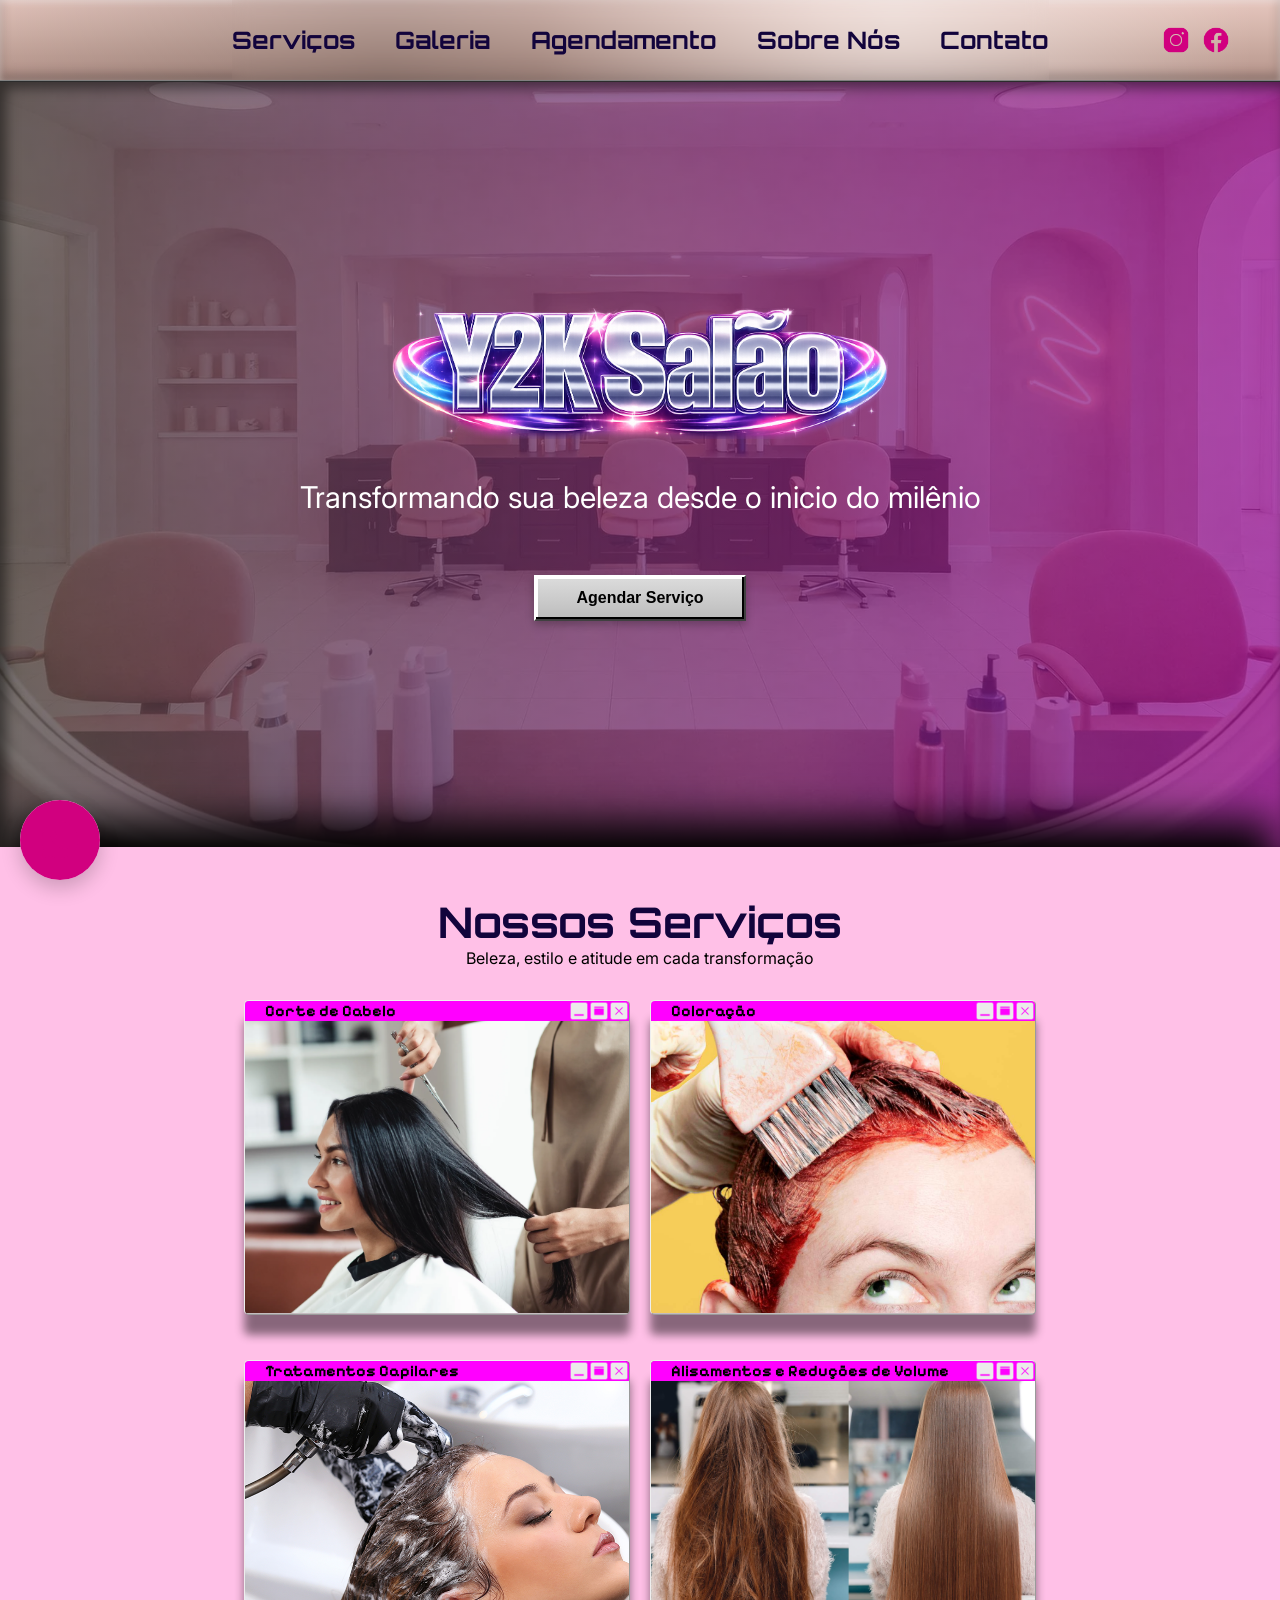
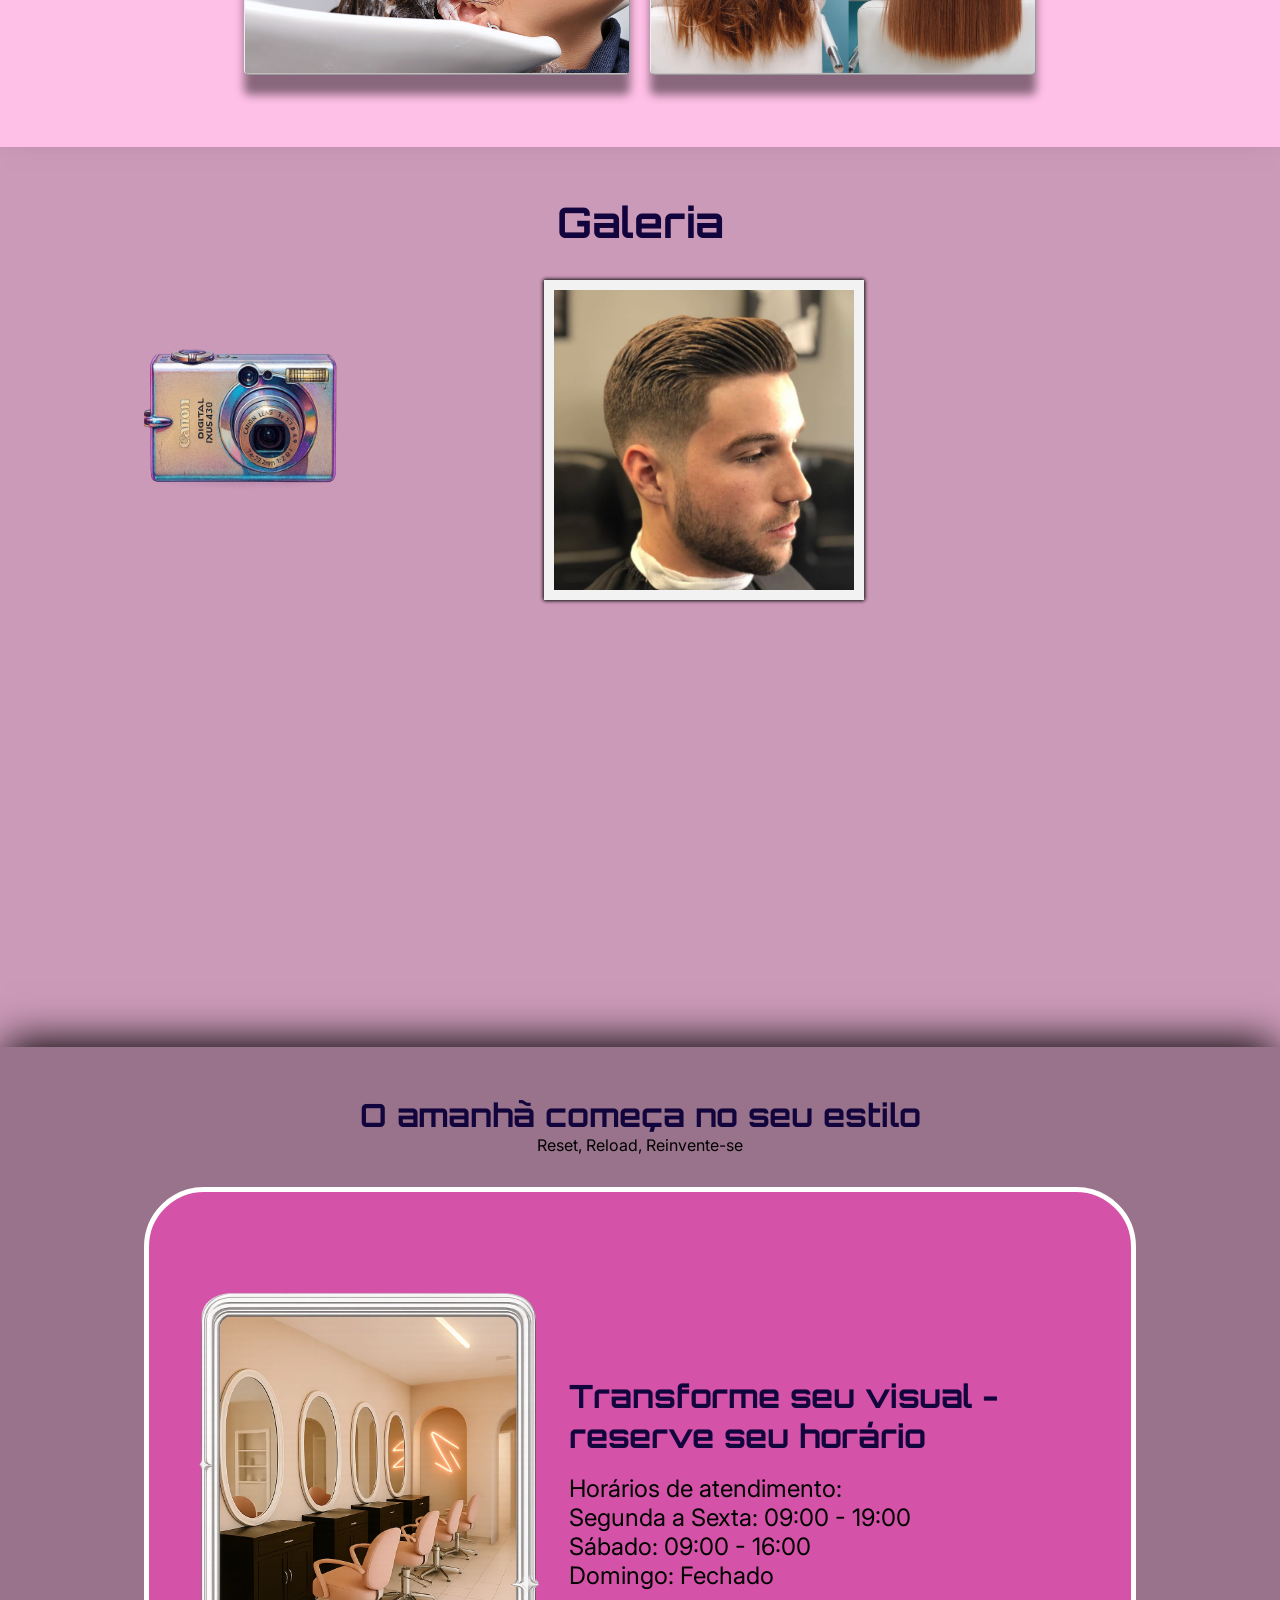
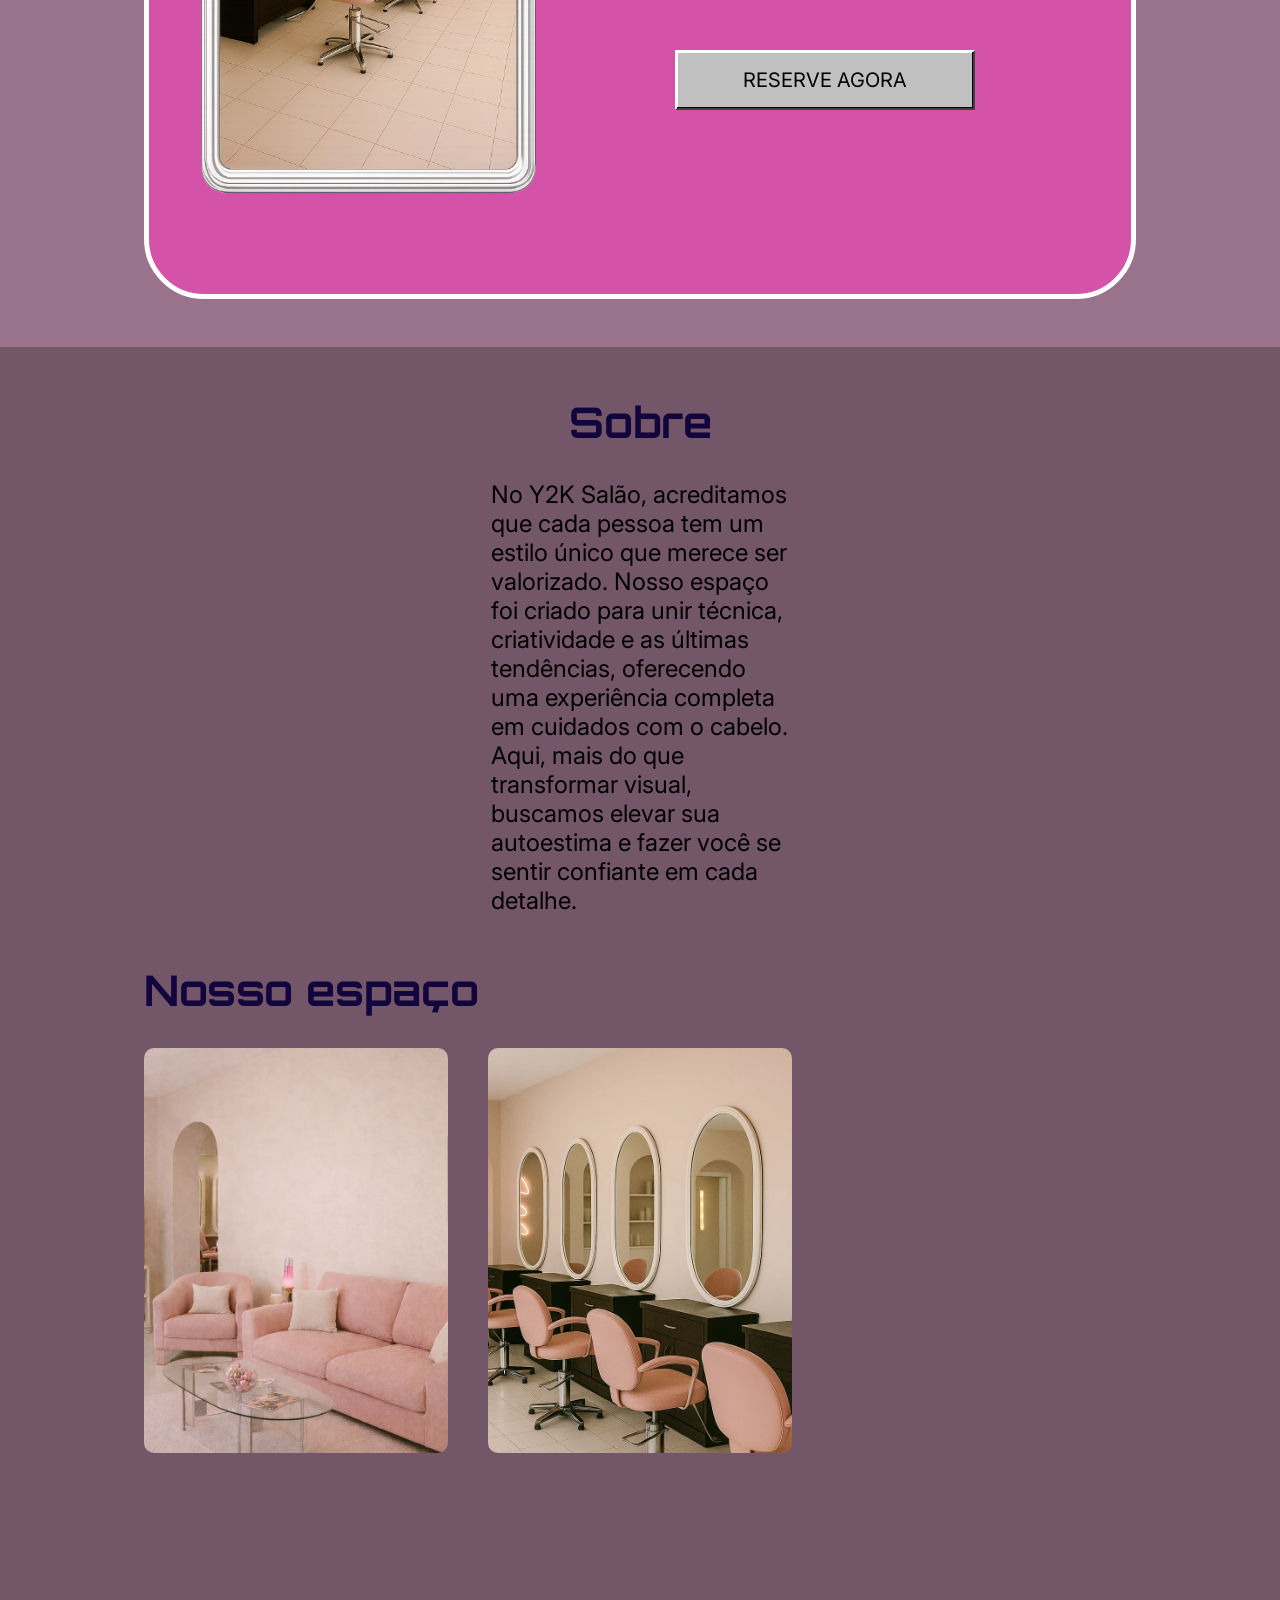
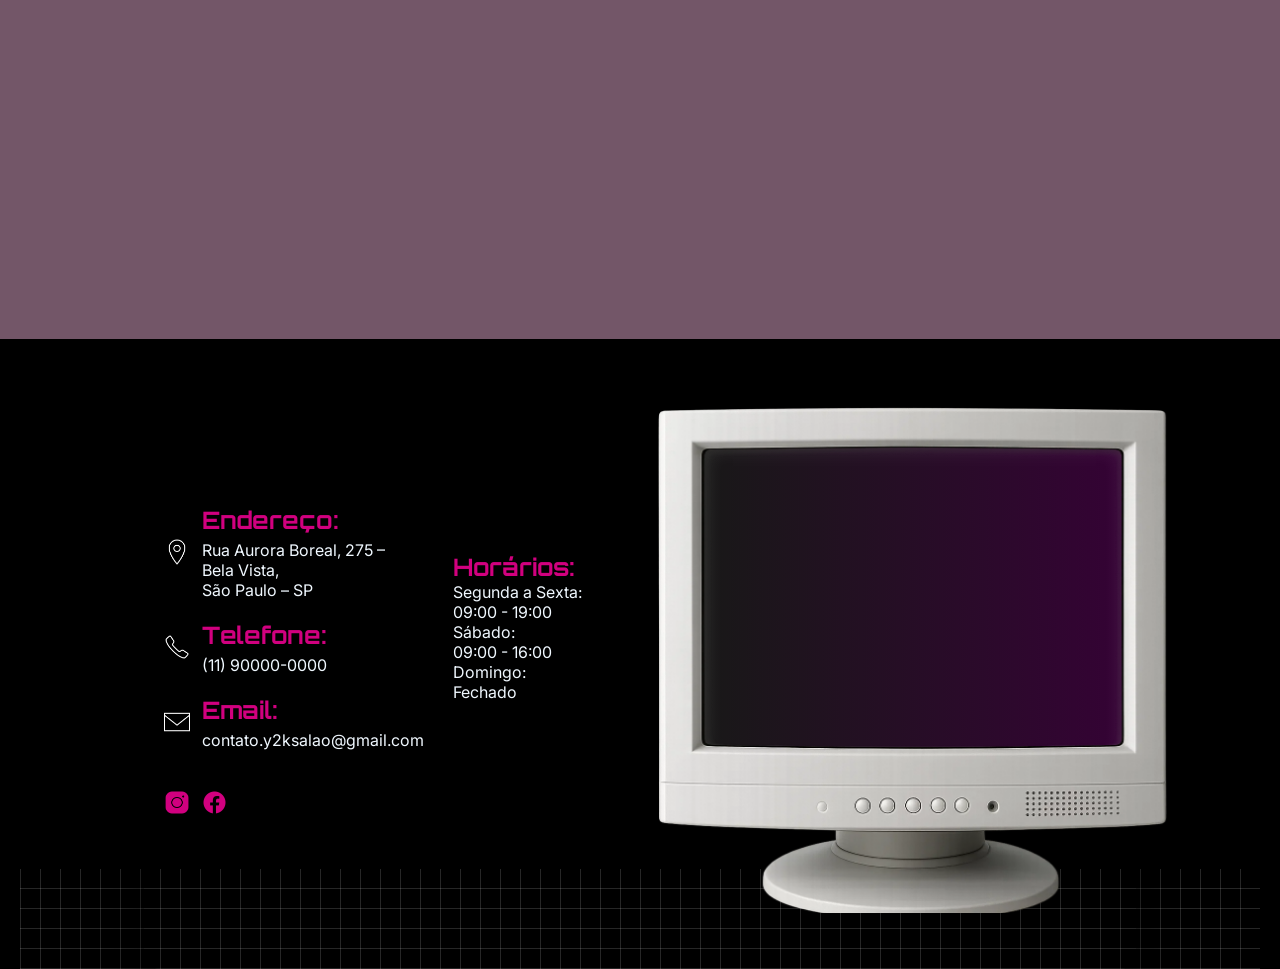
==== index.html @ 946b86b1 "Y2k Salão - Nova versão" ====
<!doctype html>
<html lang="pt-BR">
  <head>
    <meta charset="UTF-8" />
    <meta name="viewport" content="width=device-width, initial-scale=1.0" />
    <title>Y2K Salão</title>
    <link rel="stylesheet" href="estilo.css" />
    <link rel="stylesheet" href="estilo-mobile.css" />
    <link rel="stylesheet" href="estilo-tablet.css" />
    <script src="menu-hamburguer.js" defer></script>
    <!--- FONTES -->

    <!-- ORBITRON -->
    <link rel="preconnect" href="https://fonts.googleapis.com" />
    <link rel="preconnect" href="https://fonts.gstatic.com" crossorigin />
    <link
      href="https://fonts.googleapis.com/css2?family=Orbitron:wght@400..900&display=swap"
      rel="stylesheet"
    />

    <!-- INTER -->

    <link rel="preconnect" href="https://fonts.googleapis.com" />
    <link rel="preconnect" href="https://fonts.gstatic.com" crossorigin />
    <link
      href="https://fonts.googleapis.com/css2?family=Inter:ital,opsz,wght@0,14..32,100..900;1,14..32,100..900&display=swap"
      rel="stylesheet"
    />

    <link rel="preconnect" href="https://fonts.googleapis.com" />
    <link rel="preconnect" href="https://fonts.gstatic.com" crossorigin />
    <link
      href="https://fonts.googleapis.com/css2?family=Bebas+Neue&display=swap"
      rel="stylesheet"
    />
    <link rel="preconnect" href="https://fonts.googleapis.com" />
    <link rel="preconnect" href="https://fonts.gstatic.com" crossorigin />
    <link
      href="https://fonts.googleapis.com/css2?family=Pixelify+Sans:wght@400..700&display=swap"
      rel="stylesheet"
    />
    <script src="script.js" defer></script>
  </head>

  <body>
    <!-- BOTÃO WHATSAPP -->
    <a href="https://wa.me/5511999999999" class="whatsapp-btn">
      <img src="/imgs/home/icons8-whatsapp.svg" alt="WhatsApp" />
    </a>

    <!-- BOTÃO VOLTAR AO TOPO -->

    <a href="#" id="btn-topo">
      <span class="seta"></span>
    </a>

    <!-- SEÇÃO 1 (TELA INTEIRA) -->
    <header class="header">
      <nav class="menu-y2k">
        <div id="img-menu-container">
          <img
            src="icons/icons8-menu-50.png"
            alt=""
            id="menu-hamburguer"
            onclick="abrirMenu()"
          />
        </div>
        <ul id="lista-menu-desktop">
          <li><a href="#servicos">Serviços</a></li>
          <li><a href="#galeria">Galeria</a></li>
          <li><a href="#agendamento">Agendamento</a></li>
          <li><a href="#sobre">Sobre Nós</a></li>
          <li><a href="#contato">Contato</a></li>
        </ul>
      </nav>
      <div id="redes-sociais-header">
        <a href=""
          ><img src="/imgs/icones-redes-sociais/instagram.png" alt=""
        /></a>
        <a href=""
          ><img src="/imgs/icones-redes-sociais/facebook.png" alt=""
        /></a>
      </div>
    </header>

    <!-- CONTEÚDO PRINCIPAL -->
    <main>
      <!-- SECTION HOME -->
      <section class="section" id="home">
        <ul id="lista-menu-hamburguer">
          <li><a href="#servicos">Serviços</a></li>
          <li><a href="#galeria">Galeria</a></li>
          <li><a href="#agendamento">Agendamento</a></li>
          <li><a href="#sobre">Sobre Nós</a></li>
          <li><a href="#contato">Contato</a></li>
        </ul>

        <div id="apresentacao">
          <img id="titulo-home" src="./imgs/y2k-salao-logo.png" alt="" />
          <p id="subtitulo-home">
            Transformando sua beleza desde o inicio do milênio
          </p>
          <a href="#agendamento" class="btn-win95"> Agendar Serviço </a>
        </div>
      </section>

      <!-- SECTION SERVIÇOS -->
      <section class="section" id="servicos">
        <div class="container" id="servicos-container">
          <div>
            <h1>Nossos Serviços</h1>
            <p>Beleza, estilo e atitude em cada transformação</p>
          </div>

          <div class="conteudo" id="servicos-container-conteudo">
            <ul id="janelas-serviços">
              <li class="janela-servico" data-id="corte-cabelo">
                <div class="title-bar">
                  <p>Corte de Cabelo</p>
                  <img src="./imgs/minimize-window.png" alt="" />
                  <img src="./imgs/maximize-window.png" alt="" />
                  <img src="./imgs/close-window.png" alt="" />
                </div>
                <img src="./imgs/corte-de-cabelo.webp" alt="" />
              </li>
              <li class="janela-servico" data-id="coloracao">
                <div class="title-bar">
                  <p>Coloração</p>
                  <img src="./imgs/minimize-window.png" alt="" />
                  <img src="./imgs/maximize-window.png" alt="" />
                  <img src="./imgs/close-window.png" alt="" />
                </div>
                <img src="./imgs/coloracao.jpg" alt="" />
              </li>
              <li class="janela-servico" data-id="tratamentos-capilares">
                <div class="title-bar">
                  <p>Tratamentos Capilares</p>
                  <img src="./imgs/minimize-window.png" alt="" />
                  <img src="./imgs/maximize-window.png" alt="" />
                  <img src="./imgs/close-window.png" alt="" />
                </div>
                <img src="./imgs/tratamentos-capilares.png" alt="" />
              </li>
              <li class="janela-servico" data-id="alisamentos">
                <div class="title-bar">
                  <p>Alisamentos e Reduções de Volume</p>
                  <img src="./imgs/minimize-window.png" alt="" />
                  <img src="./imgs/maximize-window.png" alt="" />
                  <img src="./imgs/close-window.png" alt="" />
                </div>
                <img src="./imgs/Alisamentos.jpeg" alt="" />
              </li>
            </ul>
          </div>
        </div>
      </section>

      <!-- JANELA MODAL -->
      <div id="overlay"></div>
      <div class="modal" id="janela-modal">
        <div class="title-bar-modal">
          <span>Detalhes do serviço</span>

          <div class="buttons">
            <img src="./imgs/close-window.png" class="fechar" />
          </div>
        </div>

        <div class="conteudo" id="conteudo-modal">
          <div class="imagens-modal">
            <!-- imagem dinâmica -->
            <div id="img-01-modal-container"><img id="img01" src="" /></div>

            <div id="img-02-modal-container">
              <!-- celular -->
              <img
                id="img02"
                src="./imgs/flipper-phone-layer - Copia.png"
                draggable="false"
              />
            </div>
          </div>

          <!-- tela celular com serviços -->
          <div id="phone-screen">
            <div class="barra-titulo"></div>

            <div class="servicos-container"></div>

            <div class="phone-buttons">
              <div id="cortesFemininos" class="button" onclick="mostrarFeminino()">Feminino</div>
              <span class="button">&#9776;</span>
              <div   id="cortesMasculinos" class="button" onclick="mostrarMasculino()">Masculino</div>
            </div>
          </div>

          <!-- layer -->
          <img
            src="imgs/pixelated-layer.jpg"
            id="pixelated-layer"
            draggable="false"
          />
        </div>
      </div>

      <!-- SECTION GALERIA-->
      <section class="section" id="galeria">
        <div class="container">
          <h1>Galeria</h1>
          <div class="conteudo">
            <img
              src="imgs/layers/camera.webp"
              id="camera-layer"
              alt=""
              draggable="false"
            />
            <div class="galeria-fotos">
              <img src="imgs/fotos-galeria/foto01.jpg" alt="" />
              <img src="imgs/fotos-galeria/foto02.jpg" alt="" />
              <img src="imgs/fotos-galeria/foto03.jpg" alt="" />
              <img src="imgs/fotos-galeria/foto04.jpg" alt="" />
            </div>
          </div>
        </div>
      </section>

      <!--SECTION AGENDAMENTO -->
      <section class="section" id="agendamento">
        <div class="container" id="agendamento-container">
          <div>
            <h1 id="texto-agendamento">O amanhã começa no seu estilo</h1>
            <p>Reset, Reload, Reinvente-se</p>
          </div>

          <div id="agendamento-conteudo">
            <!-- MOLDURA CONTAINER -->
            <div id="moldura">
              <img
                src="/imgs/agendamento/img-agendamento01.webp"
                alt=""
                class="ativo"
              />
            </div>

            <!-- CTA AGENDA -->
            <div id="agenda">
              <div id="agenda-txt-container">
                <h2>Transforme seu visual - reserve seu horário</h2>
                <br />
                <p>
                  Horários de atendimento: <br />
                  Segunda a Sexta: 09:00 - 19:00 <br />
                  Sábado: 09:00 - 16:00 <br />
                  Domingo: Fechado
                </p>
              </div>
              <div id="agenda-botao-container">
                <a
                  href="#"
                  role="button"
                  tabindex="0"
                  onclick="event.preventDefault()"
                  class="botao-agendamento"
                >
                  <p>Reserve agora</p>
                </a>
              </div>
            </div>
          </div>
        </div>
      </section>

      <!---SECTION SOBRE -->
      <section class="section" id="sobre">
        <div class="container" id="sobre-container">
          <h1>Sobre</h1>
          <div id="sobre-conteudo-container">
            <div id="sobre-img-01">
              <img src="/imgs/sobre/img-sobre-01.png" alt="" />
            </div>
            <div id="sobre-txt">
              <p>
                No Y2K Salão, acreditamos que cada pessoa tem um estilo único
                que merece ser valorizado. Nosso espaço foi criado para unir
                técnica, criatividade e as últimas tendências, oferecendo uma
                experiência completa em cuidados com o cabelo. Aqui, mais do que
                transformar visual, buscamos elevar sua autoestima e fazer você
                se sentir confiante em cada detalhe.
              </p>
            </div>
            <div id="sobre-img-02">
              <img src="/imgs/sobre/img-sobre-02.webp" alt="" />
            </div>
          </div>
          <div id="y2k-espaço-container">
            <h1>Nosso espaço</h1>
            <div id="y2k-espaço-galeria">
              <div>
                <img src="/imgs/Sobre/espaço/img01.png" alt="" />
              </div>
              <div>
                <img src="/imgs/Sobre/espaço/img02.webp" alt="" />
              </div>
              <div>
                <img src="/imgs/sobre/espaço/img03.webp" alt="" />
              </div>
              <div>
                <img src="/imgs/sobre/espaço/img04.webp" alt="" />
              </div>
              <div>
                <img src="/imgs/sobre/espaço/img05.webp" alt="" />
              </div>
              <div>
                <img src="/imgs/sobre/espaço/img06.webp" alt="" />
              </div>
            </div>
          </div>
        </div>
      </section>

      <!-- SECTION CONTATO -->
      <section class="section" id="contato">
        <div class="container" id="contato-container">
          <div id="contato-conteudo-container">
            <div id="informacoes-container">
              <div id="informacoes-txt-container">
                <div id="texto-informacoes-container">
                  <div>
                    <div class="contato-item">
                      <img
                        class="contato-icon"
                        src="/imgs/Contato/icons/icons8-location-50.png"
                        alt="Ícone de endereço"
                      />
                      <div>
                        <h1>Endereço:</h1>
                        <p>
                          Rua Aurora Boreal, 275 – Bela Vista,<br />
                          São Paulo – SP
                        </p>
                      </div>
                    </div>
                    <div class="contato-item">
                      <img
                        class="contato-icon"
                        src="/imgs/Contato/icons/icons8-telefone-50.png"
                        alt="Ícone de telefone"
                      />
                      <div>
                        <h1>Telefone:</h1>
                        <p>(11) 90000-0000</p>
                      </div>
                    </div>
                    <div class="contato-item">
                      <img
                        class="contato-icon"
                        src="/imgs/Contato/icons/icons8-nova-mensagem-50.png"
                        alt="Ícone de e-mail"
                      />
                      <div>
                        <h1>Email:</h1>
                        <p>contato.y2ksalao@gmail.com</p>
                      </div>
                    </div>
                  </div>
                </div>
                <div id="texto-horarios-container">
                  <div>
                    <h1>Horários:</h1>
                    <p>
                      Segunda a Sexta: <br />09:00 - 19:00<br />
                      Sábado: <br />
                      09:00 - 16:00<br />
                      Domingo:<br />
                      Fechado
                    </p>
                  </div>
                </div>
              </div>
              <div id="redes-sociais-container">
                <a href=""
                  ><img src="/imgs/icones-redes-sociais/instagram.png" alt=""
                /></a>
                <a href=""
                  ><img src="/imgs/icones-redes-sociais/facebook.png" alt=""
                /></a>
              </div>
            </div>
            <div id="mapa-container">
              <img src="/imgs/Contato/img01.png" alt="" />

              <div id="mapa-tela">
                <iframe
                  src="https://www.google.com/maps/embed?pb=!1m18!1m12!1m3!1d3299.32186343717!2d-46.67961155411308!3d-23.738055020142813!2m3!1f0!2f0!3f0!3m2!1i1024!2i768!4f13.1!3m3!1m2!1s0x94ce4f007aca56ef%3A0xd2d48a13135f5f95!2sRua%20Aurora%20Boreal!5e0!3m2!1spt-BR!2sbr!4v1774730728924!5m2!1spt-BR!2sbr"
                  allowfullscreen=""
                  loading="lazy"
                  referrerpolicy="no-referrer-when-downgrade"
                ></iframe>
              </div>
            </div>
          </div>
        </div>
      </section>
    </main>
  </body>

  <!--FOOTER-->
  <footer></footer>
</html>
---- estilo.css ----
@font-face {
  font-family: "motorola";
  src: url("fonts/MotorolaScreentype.ttf") format("truetype");
  font-weight: normal;
  font-style: normal;
}

@font-face {
  font-family: "minecraft";
  src: url("fonts/Minecraftia-Regular.ttf") format("truetype");
  font-weight: normal;
  font-style: normal;
}

@font-face {
  font-family: "pixelada";
  src: url("fonts/VCR_OSD_MONO_1.001.ttf") format("truetype");
  font-weight: normal;
  font-style: normal;
}

* {
  margin: 0;
  padding: 0;
  box-sizing: border-box;
  scroll-behavior: smooth;
}

/* TÍTULOS */
h1 {
  color: #12043c;
  font-size: clamp(28px, 3.3vw, 64px);
  font-family: orbitron, sans-serif;
}

h2 {
  color: #12043c;
  font-size: clamp(24px, 2.8vw, 48px);
  font-family: orbitron, sans-serif;
}

p {
  font-family: inter, sans-serif;
}

/* ----------------------- BOTÃO WHATSAPP FIXO ------------------------- */
.whatsapp-btn {
  position: fixed;

  bottom: 20px; /* distância do fundo */
  left: 20px; /* distância da esquerda */

  width: 80px;
  height: 80px;

  background-color: #fff;
  border-radius: 50%;

  display: flex;
  justify-content: center;
  align-items: center;

  box-shadow: 0 8px 20px rgba(0, 0, 0, 0.2);

  z-index: 999; /* fica acima de tudo */
}

.whatsapp-btn img {
  width: 40px;
  height: 40px;
}

/* 🔥 EFEITO PULSANTE */
.whatsapp-btn::after {
  content: "";
  position: absolute;

  width: 100%;
  height: 100%;

  border-radius: 50%;
  background: #d1007f;

  z-index: -1;

  animation: pulse 1.8s infinite;
}

/* 🎬 Animação */
@keyframes pulse {
  0% {
    transform: scale(1);
    opacity: 0.7;
  }

  70% {
    transform: scale(1.6);
    opacity: 0;
  }

  100% {
    transform: scale(1.6);
    opacity: 0;
  }
}

/* ----------------------- BOTÃO VOLTAR AO TOPO ------------------------- */

#btn-topo {
  position: fixed;
  bottom: 20px;
  right: 20px;

  width: 50px;
  height: 50px;

  display: flex;
  justify-content: center;
  align-items: center;

  font-size: 20px;
  font-weight: bold;
  color: black;
  text-decoration: none;

  background: linear-gradient(to bottom, #dcdcdc, #bcbcbc);

  border: 2px solid;
  border-color: #fff #404040 #404040 #fff;

  box-shadow:
    inset -2px -2px 0 #000,
    inset 2px 2px 0 #fff,
    0 4px 8px rgba(0, 0, 0, 0.3);

  cursor: pointer;

  opacity: 0;
  pointer-events: none;

  transition: all 0.3s ease;
  z-index: 999999999999;
}

.seta {
  width: 16px;
  height: 16px;
  position: relative;
}

/* cria os pixels */
.seta::before {
  content: "";
  position: absolute;
  inset: 0;

  background:
    linear-gradient(black, black) 6px 2px / 4px 4px no-repeat,
    linear-gradient(black, black) 4px 6px / 8px 4px no-repeat,
    linear-gradient(black, black) 2px 10px / 12px 4px no-repeat;
}
/* botão aparece */
#btn-topo.show {
  opacity: 1;
  pointer-events: auto;
}

/* hover */
#btn-topo:hover {
  transform: translateY(-2px);
}

/* clique */
#btn-topo:active {
  border-color: #404040 #fff #fff #404040;

  box-shadow:
    inset 2px 2px 0 #000,
    inset -2px -2px 0 #fff;

  transform: translateY(2px);
}

header {
  z-index: 999;
  width: 100%;
  /* background-color: #D3B4AA; */

  background:
    radial-gradient(
      circle at 70% 20%,
      rgba(255, 255, 255, 0.5),
      transparent 40%
    ),
    radial-gradient(circle at 30% 80%, rgba(0, 0, 0, 0.2), transparent 50%),
    linear-gradient(180deg, #e6c6be, #d3b4aa 40%, #c4a49a 70%, #b8958c);

  box-shadow:
    inset 0 2px 6px rgba(255, 255, 255, 0.4),
    inset 0 -6px 12px rgba(0, 0, 0, 0.25);

  border-bottom: ridge 2px grey;
  display: flex;
  justify-content: center; /* mantém o nav central */
  align-items: center;
  position: relative;
  padding: 0 20px; /* espaço nas laterais */
  box-sizing: border-box;
  font-family: orbitron, sans-serif;
}

/* 🔥 REDES SOCIAIS (direita) */
#redes-sociais-header {
  position: absolute;
  right: 50px; /* pequeno espaço da borda */
  display: flex;
  gap: 12px;
}

/* mostra os links */
#redes-sociais-header a {
  display: flex;
}

/* controla tamanho das imagens */
#redes-sociais-header a img {
  display: block;
  width: 28px;
  height: 28px;
  object-fit: contain;
}

/* 🔥 MENU */
nav {
  color: white;

  display: flex;
  justify-content: center;
  align-items: center;
  background-color: transparent;

  backdrop-filter: blur(10px);

  height: 80px; /* controla altura melhor que vh */
}

/* menu hamburguer (mantido oculto) */
#menu-hamburguer {
  display: none;
}

#lista-menu-hamburguer {
  display: none;
}

/* lista */
nav ul {
  list-style: none;
  display: flex;
  gap: 40px;
  margin: 0;
  padding: 0;
}

nav li {
  margin: 0;
}

nav a {
  font-weight: bold;
  color: #12043c;
  text-decoration: none;

  font-size: clamp(24px, calc(1.44vw + 4.3px), 32px);

  transition: 0.3s;
}

nav a:hover {
  color: #d1007f;
}

/* SEÇÕES */
main {
}

section {
  min-height: 100dvh;
  box-sizing: border-box !important;
  display: flex;
  flex-direction: column;
  padding: 48px 144px;
  background-color: #ffc0e7;
  align-items: center;
}

.container {
  display: flex;
  flex-direction: column;
  text-align: center;
  gap: 32px;
  flex: 1;
  width: 100%;
  max-width: 1400px;
}

.conteudo {
}

/* PRIMEIRA SEÇÃO (efeito parallax) */
#home {
  background:
    linear-gradient(90deg, rgba(70, 69, 68, 0.7), rgba(150, 7, 150, 0.7)),
    url("./imgs/home/home-img01.webp") no-repeat center;
  background-attachment: fixed;
  box-shadow: inset 6px 6px 13px 0px rgba(0, 0, 0, 0.5);
  background-size: cover;
  color: white;
  display: flex;
  flex-direction: row;
  align-items: center;
  justify-content: center;
  top: 0;
  z-index: -2;
  min-height: calc(100dvh - 15dvh) !important;
}

#apresentacao {
  display: flex;
  flex-direction: column;
  align-self: center;
  align-items: center;
  justify-content: center;
  gap: 40px;
}

/* Animação texto do titulo do salão*/
#titulo-home {
  opacity: 0;
  animation: fadein-titulo 2s ease-in forwards;
  pointer-events: none;
  user-select: none;
  -webkit-user-drag: none;
  width: 50%;
}

@keyframes fadein-titulo {
  to {
    opacity: 1;
  }
}

#subtitulo-home {
  opacity: 0;
  font-size: 30px;
}

/* BOTÃO ESTILO WINDOWS95 */

.btn-win95 {
  display: inline-block;
  margin-top: 20px;
  padding: 12px 40px;

  font-family: Arial, sans-serif;
  font-size: 16px;
  font-weight: bold;
  color: #000;
  text-decoration: none;

  background: linear-gradient(to bottom, #dcdcdc, #bcbcbc);

  border: 2px solid;
  border-color: #fff #404040 #404040 #fff;

  box-shadow:
    inset -2px -2px 0 #000,
    inset 2px 2px 0 #fff,
    0 4px 8px rgba(0, 0, 0, 0.25);

  cursor: pointer;
  transition: all 0.1s ease;
}

/* 🔥 HOVER */
.btn-win95:hover {
  background: linear-gradient(to bottom, #e8e8e8, #cfcfcf);
  transform: translateY(-1px);
}

/* 🔥 CLICK (PRESSIONADO REAL) */
.btn-win95:active {
  border-color: #404040 #fff #fff #404040;

  box-shadow:
    inset 2px 2px 0 #000,
    inset -2px -2px 0 #fff;

  transform: translateY(2px);
}

/* 🔥 FOCO (acessibilidade) */
.btn-win95:focus {
  outline: 2px dotted #000;
  outline-offset: 3px;
}

/* --------------------------------- SECTION SERVIÇOS ----------------------------------- */
#servicos {
  box-shadow: 0 -30px 40px -5px rgba(0, 0, 0, 1);
  display: flex;
  flex-direction: column;
  justify-content: center;
  text-align: center;
  position: relative;
}

#servicos h1 {
}

#servicos-container {
  flex: 1;
  display: flex;
}

#servicos-container-conteudo {
  flex: 1;

  display: flex;
  padding: 0;
}

/*janelas dos serviços*/

#janelas-serviços {
  flex: 1;
  display: grid;
  grid-template-columns: repeat(2, 1fr);

  list-style: none;

  box-sizing: border-box;
  gap: 20px;
  padding: 0 100px;
}

#janelas-serviços > * {
}

#janelas-serviços li {
  position: relative;
  box-sizing: border-box;
  border: outset 1px;
  background-color: rgb(196, 187, 191);
  transition: transform 0.3s ease;
  cursor: pointer;
  display: flex;
  align-items: center;
  justify-content: center;
  border-radius: 5px;
  box-shadow: 0 20px 10px #0007;
  height: clamp(200px, 35vh, 400px);
  overflow: hidden;
}

#janelas-serviços li:hover {
  transform: scale(1.05);
}

#janelas-serviços li > img {
  position: relative;
  width: 100%;
  height: 100%;
  display: block;
  margin-top: -2px;
  z-index: 1;
  object-fit: cover;
}

.title-bar {
  position: absolute;
  height: 20px;
  width: 100%;
  background-color: rgb(255, 0, 255);
  display: grid;
  grid-template-columns: 1fr auto auto auto auto;
  z-index: 2;
  align-self: start;
}

.title-bar p {
  justify-self: start;
  font-family: "Pixelify Sans";
  font-weight: bold;
  margin-left: 20px;
}

.title-bar img {
  justify-content: end;
  height: 20px;
  width: auto;
  user-select: none;
  pointer-events: none;
}

/* ---------------------------------------- JANELAS MODAL ----------------------------------------*/

#overlay {
  position: fixed;
  inset: 0;
  width: 100%;
  height: 100%;
  background: rgba(0, 0, 0, 0.97);
  opacity: 0;
  visibility: hidden;
  transition: opacity 0.5s ease;
}

#overlay.active {
  opacity: 1;
  visibility: visible;
  z-index: 99999;
}

.modal {
  position: fixed;
  top: 50%;
  left: 50%;
  /* width: 300px;
  height: 200px; */
  background: #ffb9dc;
  transform: translate(-50%, -50%);
  transition: all 0.4s ease;
  z-index: 99999999999;
  opacity: 0;
  pointer-events: none;
  display: flex;
  flex-direction: column;
  overflow: hidden;
  max-width: 1400px;
}

.title-bar-modal {
  background: #ff69b4;
  display: grid;
  grid-template-columns: 1fr auto;
  height: 50px;
}

.buttons {
  display: flex;
  height: 100%;
}

.buttons img {
  object-fit: contain;
  height: 50px;
  cursor: pointer;
}

.modal.expandir {
  width: 80%;
  height: 100vh;
  transform: translate(-50%, -50%);
  pointer-events: all;
  opacity: 1;
  overflow: hidden;
}

/* ---------------------------------------- CONTEÚDO ----------------------------------------*/

#conteudo-modal {
  position: relative;
  width: 100%;
  display: flex;
  margin: 0 auto;
  height: 100%;
}
/* ---------------------------------------- GRID ----------------------------------------*/

.imagens-modal {
  display: flex;
  flex: 1;
  flex-direction: row;
}

.imagens-modal > * {
  flex: 1;
  display: flex;
}

#img-01-modal-container {
  border: solid 5px red;
  padding: 0 20px;
}

#img-01-modal-container img {
}

#img-02-modal-container {
  display: flex;
  flex-direction: row;
  justify-content: center;
  border: solid 5px blue;
}

#img-02-modal-container img {
}

/* imagem principal */
#img01 {
  grid-area: a;
  width: clamp(600px, 600px + 0.1805 * (100vw - 1366px), 700px);
  height: auto;
  aspect-ratio: 3 / 2;
  object-fit: contain;
  top: 0;
}

/* ////////////////////////////////////// CELULAR ////////////////////////////////////// */

#img02 {
  /* tamanho consistente */
  width: clamp(380px, 380px + 0.397 * (100vw - 1366px), 600px);
  height: auto;
  aspect-ratio: 9 / 16;
  object-fit: contain;
  justify-self: end;
  user-select: none;
  z-index: 999999;
}

/* ---------------------------------------- TELA DO CELULAR ---------------------------------------- */

#phone-screen {

}

/* camada pixel */
#pixelated-layer {
  width: clamp(160px, 20vw, 340px);
  aspect-ratio: 9 / 16;
  height: auto;

  position: absolute;
  top: 50%;
  left: 50%;
  transform: translate(-8%, -38%);

  opacity: 0.25;
  pointer-events: none;
}

/* ---------------------------------------- TÍTULO ---------------------------------------- */

#titulo-servico {
  grid-area: c;
  font-size: clamp(24px, 3vw, 40px);
  text-align: center;
  position: relative;
  top: -15vh;
}
/* ///////////////////////////////////////  Tela do celular com serviços ///////////////////////////////////////////////////// */

#phone-screen {
  height: 300px;
  width: 250px;
  background-color: #ead4c4;
  position: absolute;
  top: 120px;
  right: 95px;
  border-radius: 5%;
  color: black;
  font-size: 20px;
  display: flex;
  align-items: center;
  justify-content: center;
  box-sizing: border-box;
  flex-direction: column;
  border-radius: 30px;
  z-index: 999999999999999999999999;

}

#pixelated-layer {
  height: 71vh;
  width: 24.5vw;
  background-color: #ead4c4;
  position: absolute;
  top: 16vh;
  left: 98vh;
  color: black;
  font-size: 20px;
  display: flex;
  align-items: center;
  justify-content: center;
  box-sizing: border-box;
  flex-direction: column;
  opacity: 0.223;
  pointer-events: none;
  display: none;
}

#phone-screen * {
  font-family: orbitron, sans-serif;
  font-size: 20px;
}

.barra-titulo {
  width: 100%;
  height: 10vh;
  border-radius: 5%;
  background: linear-gradient(
    to right,
    #000033,
    #0044aa,
    #0066cc,
    #0044aa,
    #000033
  );
  color: #00f0ff;
  display: flex;
  justify-content: center;
  align-items: center;
}

.barra-titulo * {
  font-family: "motorola", monospace;
}

#phone-screen .servicos-container {
  display: grid;
  align-items: center;
  justify-content: start;
  margin-top: auto;
  margin-bottom: auto;
  box-sizing: border-box;
  height: 100%;
  width: 100%;
  overflow-y: scroll;
  overflow-x: hidden;
}

.div-cor01 {
  background-color: #d9dddc;
  display: flex;
 max-width: 200px;
  height: 70.1312px;
  justify-content: space-between;
  align-items: center;
  border: solid 2px red;
}

.div-cor02 {
  display: flex;
  background-color: #88807b;
  align-items: center;
  justify-content: space-between;
  max-width: 200px;
  ;
  border: solid 6px yellow;
  box-sizing: border-box;
}

.div-cor01 p {
  font-size: 20px !important;
 
}

.div-cor02 p {
  font-size: 20px !important;
 
}

.div-cor01 :nth-child(1),
.div-cor02 :nth-child(1) {
  margin-left: 1vw;
}

.div-cor01 :nth-child(2),
.div-cor02 :nth-child(2) {
  margin-right: 1vw;
}

.servicos-container::-webkit-scrollbar {
  width: 8px;
  z-index: 999999999;
}

.servicos-container::-webkit-scrollbar-track {
  background: white;
}

.servicos-container::-webkit-scrollbar-thumb {
  background-color: blue;
  border-radius: 0;
}

.servicos-container {
  scrollbar-width: thin;
  scrollbar-color: blue white;
}

.corte {
  box-sizing: border-box;
  width: 24vw;
  display: flex;
  box-sizing: border-box;
  justify-content: space-between;
  color: #2546ab;
  font-family: "motorola", monospace;
}

.corte :first-child {
  margin-left: 5%;
}

.corte :nth-child(2) {
  margin-right: 6%;
}

.phone-buttons {
  display: flex;
  flex-direction: row;
  justify-content: space-between;
  color: #00f0ff;
  width: 100%;
  border-radius: 0 0 5% 5%;
  background: linear-gradient(
    to right,
    #000033,
    #0044aa,
    #0066cc,
    #0044aa,
    #000033
  );
  height: 10vh;
  align-items: center;
}

.phone-buttons * {
}

.phone-buttons :first-child {
  margin-left: 3vw;
  z-index: 99999;
  border: solid 3px red;
}

.phone-buttons :nth-child(2) {
  color: white;
  text-align: center;
  margin-top: -2vh;
}

.phone-buttons :nth-child(3) {
  margin-right: 3vw;
  z-index: 99999;
   border: solid 3px red;
}

.button {
  cursor: pointer;
  user-select: none;
}

.imagens-modal h2:nth-child(3) {
  font-size: 40px;
  font-family: "Pixelify Sans";
  position: relative;
  top: -30vh;
  text-align: center;
}

/* --------------------- SECTION GALERIA ------------------------ */

#galeria {
  background-color: #cc9ab9;
  box-shadow: 0 -10px 2000px -5px rgba(0, 0, 0, 1);
}

#galeria .conteudo {
  display: flex;
  flex-direction: row;
  justify-content: center;
  position: relative;
}

#galeria h1 {
}

.galeria-fotos {
  --d: 10s;
  display: grid;
  margin-left: 10vw;
  width: 25vw;
  align-self: center;
  justify-self: center;
}

.galeria-fotos > img {
  grid-area: 1/1;
  width: 100%;
  aspect-ratio: 1;
  object-fit: cover;
  border: 10px solid #f2f2f2;
  box-shadow: 0 0 4px #0007;
  z-index: 2;
  animation:
    slide var(--d) infinite,
    z-order var(--d) infinite steps(1);
}

.galeria-fotos img:last-child {
  animation-name: slide, z-order-last;
}

.galeria-fotos > img:nth-child(1) {
  animation-delay: calc(0 * var(--d));
  --r: 0deg;
}

.galeria-fotos > img:nth-child(2) {
  animation-delay: calc(-0.2 * var(--d));
  --r: 5deg;
}

.galeria-fotos > img:nth-child(3) {
  animation-delay: calc(-0.4 * var(--d));
  --r: -1deg;
}

.galeria-fotos > img:nth-child(4) {
  animation-delay: calc(-0.6 * var(--d));
  --r: 6deg;
}

.galeria-fotos > img:nth-child(5) {
  animation-delay: calc(-0.02 * var(--d));
  --r: -18deg;
}

@keyframes slide {
  10% {
    transform: translateX(120%) rotate(var(--r));
  }

  0%,
  100%,
  20% {
    transform: translatex(0%) rotate(var(--r));
  }
}

@keyframes z-order {
  10%,
  20% {
    z-index: 1;
  }

  80% {
    z-index: 2;
  }
}

@keyframes z-order-last {
  10%,
  20% {
    z-index: 1;
  }

  90% {
    z-index: 2;
  }
}

#camera-layer {
  position: absolute;
  top: 0;
  left: 0;
  width: 20%;
  height: auto;
}

/* ------------------------- SECTION AGENDAMENTO ----------------------------- */

#agendamento {
  box-shadow: 0 -10px 40px -5px rgba(0, 0, 0, 1);
  background-color: #99738b;
}

#agendamento h1 {
}

#agendamento-container {
  max-width: 1400px;
}

#agendamento-container > * {
}

#agendamento-container h1 {
  font-size: 32px;
}

#agendamento-conteudo {
  flex: 1;
  display: flex;
  column-gap: 30px;
  box-sizing: border-box;
  border: solid 5px rgb(255, 255, 255);
  border-radius: 60px;
  padding: 0 50px;
  overflow: hidden;
  background-color: rgb(212, 83, 169);
}

#agendamento-conteudo > * {
  /* max-width: 100%; */
  box-sizing: border-box;
}

/* Botão para agendar*/

#moldura {
  display: flex;
  justify-content: center;
  align-items: center;
}

#moldura img {
  /* width: clamp(350px, 27vw, 600px); */
  width: clamp(340px, calc(46.94vw - 301px), 600px);

  object-fit: contain;
}

/* SLIDES DE FOTOS*/
.img-agendamento {
  position: absolute;
  inset: 0;
  z-index: 1;
}

.img-agendamento > img {
  width: 100%;
  height: 95%;
  object-fit: contain;
  position: absolute;
  inset: 0;
}

.img-agendamento img.ativo {
  display: block;
}

.botao-agendamento {
  width: 300px;
  height: 60px;

  color: #000;
  background-color: #c0c0c0; /* cinza clássico */

  text-decoration: none;
  display: flex;
  align-items: center;
  justify-content: center;

  font-family: "pixelada", monospace;
  font-size: 20px;
  text-transform: uppercase;

  /* 🔥 remove estilo moderno */
  border-radius: 0;
  transition: none;

  /* 🪟 borda 3D estilo Windows 95 */
  border: 2px solid;
  border-color: #ffffff #404040 #404040 #ffffff;

  box-shadow:
    inset -1px -1px 0 #000,
    inset 1px 1px 0 #fff;

  cursor: pointer;

  justify-self: start;
  align-self: start;
}

.botao-agendamento.ativo {
  color: #000;
}

/* 👇 efeito pressionado REAL */
.botao-agendamento:active {
  border-color: #404040 #ffffff #ffffff #404040;

  box-shadow:
    inset 1px 1px 0 #000,
    inset -1px -1px 0 #fff;

  transform: translateY(1px);
}

#agenda {
  display: flex;
  flex-direction: column;
  justify-content: center;
  align-items: center;
  width: 100%;
  padding-top: 100px;
  padding-bottom: 100px;
  gap: 60px;
}

#agenda > * {
  display: flex;
  flex-direction: row;
  justify-content: center;
  text-align: center;
}

#agenda-txt-container {
  display: flex;
  flex-direction: column;
  justify-content: center;
  width: wrap;
  text-align: start;
}

#agenda-txt-container h2 {
  /* font-size: 48px; */
  /* font-size: 24px; */
  font-size: 32px;
}

#agenda-txt-container p {
  font-size: 24px;
}

#agenda-botao-container {
  width: 100%;
}

.schedule {
  width: auto;
  height: auto;
  display: flex;
  flex-direction: column;
  margin-top: 15%;
}

.paginas p {
  text-align: center;
  color: black;
}

/* ------------------------- SECTION SOBRE ----------------------------------- */

#sobre {
  text-align: center;
  background-color: #735668;
}

#sobre-container {
  display: flex;
  flex-direction: column;
  gap: 32px;
  max-width: 1400px;
}

#sobre-conteudo-container {
  display: flex;
  flex-direction: row;
  gap: 48px;
}

#sobre-conteudo-container > * {
  flex: 1;
}

#sobre-txt {
  display: flex;
  flex-direction: column;
  justify-content: center;
  text-align: left;
  font-size: clamp(16px, 2vw, 24px);
}

#sobre-img-01 {
  display: flex;
  align-items: center;
}

#sobre-img-01 img {
  width: 100%;
}

#sobre-img-02 img {
  width: 100%;
}
#y2k-espaço-container {
  text-align: left;
  padding-top: 16px;
  display: flex;
  flex-direction: column;
  gap: 32px;
  box-sizing: border-box;
}

#y2k-espaço-galeria {
  display: grid;
  grid-template-columns: repeat(3, 1fr);
  gap: 32px 40px;
  box-sizing: border-box;
}

#y2k-espaço-galeria div {
  aspect-ratio: 3/4;
  box-sizing: border-box;
  overflow: hidden;
  position: relative; /* importante */
  border-radius: 10px;
}

#y2k-espaço-galeria div img {
  position: absolute;
  top: 50%;
  left: 50%;

  width: 110%;
  height: 110%;
  object-fit: cover;

  border-radius: 10px;
  display: block;

  transform: translate(-50%, -50%) scale(1);
  transition: transform 0.4s ease;
}

#y2k-espaço-galeria div:hover img {
  transform: translate(-50%, -50%) scale(0.9);
}

/* ------------------------- SECTION CONTATO ----------------------------------- */

#contato {
  position: relative;
  display: flex;
  min-height: 70dvh;
  padding-bottom: 0;
  background-color: #000;
  color: #f0f8ff;
  overflow: hidden;
}

#contato h2 {
  color: red;
}

/* GRID Y2K BACKGROUND */
/* #contato::before, */
#contato::after {
  content: "";
  position: absolute;
  left: 20px;
  right: 20px;
  height: clamp(
    100px,
    calc(100px + (170 - 100) * ((100vw - 1366px) / (1920 - 1366))),
    170px
  );
  background-image:
    linear-gradient(0deg, rgba(255, 255, 255, 0.15) 1px, transparent 1px),
    linear-gradient(90deg, rgba(255, 255, 255, 0.15) 1px, transparent 1px);
  background-size: 20px 20px;
  z-index: 0;
  pointer-events: none;
}

#contato::before {
  top: 0;
}

#contato::after {
  bottom: 0;
}

/* CONTAINER PRINCIPAL */
#contato-container {
  position: relative;
  z-index: 1;
  max-width: 1400px;
  display: flex;
  width: 100%;
  border-radius: 16px;
  padding: 20px;
  box-shadow: 0 15px 40px rgba(0, 0, 0, 0.45);
}

/* GRID (INFO + MAPA) */
#contato-conteudo-container {
  width: 100%;
  display: grid;
  grid-template-columns: minmax(0, 1fr) minmax(0, 1fr);
  gap: clamp(10px, 3vw, 30px);
  align-items: center;
}

/* ---------------- MAPA (MONITOR RESPONSIVO) ---------------- */

#mapa-container {
  position: relative;
  width: clamp(220px, 40vw, 600px);
  margin: 0 auto;
}

/* IMAGEM DO MONITOR */
#mapa-container img {
  width: 100%;
  height: auto;
  display: block;
  position: relative;
  z-index: 2;
}

/* ÁREA DA TELA DO MONITOR */
#mapa-tela {
  position: absolute;
  top: 8%;
  left: 9.5%;
  width: 82%;
  height: 66%;
  overflow: hidden;
  border-radius: 6px;

  z-index: 1; /* base */
}

/* iframe = FUNDO */
#mapa-tela iframe {
  width: 100%;
  height: 100%;
  border: none;
  display: block;

  position: relative;
  z-index: 1;
}

/* vidro = MEIO */
#mapa-tela::after {
  content: "";
  position: absolute;
  inset: 0;

  background: linear-gradient(
    90deg,
    rgba(70, 69, 68, 0.35),
    rgba(150, 7, 150, 0.35)
  );

  backdrop-filter: blur(0px);
  -webkit-backdrop-filter: blur(4px);

  box-shadow: inset 0 0 20px rgba(255, 255, 255, 0.15);

  pointer-events: none;

  z-index: 2; /* 🔥 agora fica ENTRE iframe e monitor */
}

/* monitor = TOPO */
#mapa-container img {
  position: relative;
  z-index: 3;
}

/* ---------------- INFORMAÇÕES ---------------- */

#informacoes-container {
  display: flex;
  align-items: center;
  justify-content: center;
  flex-direction: column;
  gap: 40px;
  text-align: start;
}

#informacoes-container h1 {
  color: #d1007f;
}

#informacoes-container p,
#informacoes-container a {
  color: #f0f8ff;
}

/* GRID TEXTO */
#informacoes-txt-container {
  width: 100%;
  display: flex;
  gap: 20px;
}

#informacoes-txt-container > * {
  flex: 1;
  min-height: unset;
  display: flex;
  flex-direction: column;
  align-items: center;
}

/* BLOCO ESQUERDA */
#texto-informacoes-container {
  width: 100%;
  display: flex;
  justify-content: center;
  align-items: start;
}

#texto-informacoes-container > div {
  width: 90%;
  display: flex;
  flex-direction: column;
  gap: 20px;
}

/* ITENS CONTATO */
.contato-item {
  display: flex;
  align-items: center;
  gap: 12px;
}

.contato-item > div {
  display: flex;
  flex-direction: column;
  gap: 5px;
}

.contato-icon {
  width: 26px;
  height: 26px;
  object-fit: contain;
  filter: invert(1);
}

/* TEXTOS RESPONSIVOS */
#texto-informacoes-container h1,
#texto-horarios-container h1 {
  font-size: clamp(16px, 2vw, 24px);
}

#texto-informacoes-container p {
  font-size: clamp(12px, 1.5vw, 16px);
}

/* HORÁRIOS */
#texto-horarios-container {
  width: 100%;
  display: flex;
  justify-content: center;
}

#texto-horarios-container > div {
  width: 90%;
  display: flex;
  flex-direction: column;
}

/* REDES SOCIAIS */
#redes-sociais-container {
  width: 100%;
  display: flex;
  gap: 12px;
}

#redes-sociais-container a {
  width: clamp(25px, 2vw, 44px);
  height: clamp(25px, 2vw, 44px);
  display: flex;
  align-items: center;
  justify-content: center;
}

#redes-sociais-container img {
  width: 100%;
  height: 100%;
  object-fit: contain;
}

/* ---------------- RESPONSIVO ---------------- */

/* ================= TABLET ================= */
@media (max-width: 1024px) {
  section {
    padding: 40px 40px;
  }

  /* NAV */
  nav ul {
    gap: 20px;
  }

  /* HOME */
  #titulo-home {
    width: 70%;
  }

  #subtitulo-home {
    font-size: 24px;
    text-align: center;
  }

  /* SERVIÇOS */
  #janelas-serviços {
    grid-template-columns: 1fr 1fr;
    padding: 0 40px;
  }

  /* ================= MODAL ================= */

  .modal {
    width: 90vw;
    height: auto;
    max-height: 90vh;
  }

  .imagens-modal {
    grid-template-columns: 1fr;
    grid-template-areas:
      "a"
      "b";

    gap: 20px;
    justify-items: center;
  }

  #img01 {
    width: 100%;
    max-width: 600px;
    height: auto;
  }

  #img02 {
    width: clamp(220px, 50vw, 350px);
    height: auto;

    position: static; /* remove bug de sobreposição */
  }

  #phone-screen,
  #pixelated-layer {
    position: relative;
    width: 100%;
    max-width: 300px;
    height: auto;

    top: 0;
    left: 0;
    transform: none;
  }

  /* GALERIA */
  .galeria-fotos {
    width: 40%;
    margin-left: 0;
  }

  /* AGENDAMENTO */
  #agendamento-conteudo {
    flex-direction: column;
    gap: 30px;
  }

  #agenda > * {
    flex-direction: column;
  }

  /* SOBRE */
  #sobre-conteudo-container {
    flex-direction: column;
    gap: 32px;
  }

  #y2k-espaço-galeria {
    grid-template-columns: repeat(2, 1fr);
  }

  /* CONTATO */
  #contato-conteudo-container {
    grid-template-columns: 1fr;
  }

  #mapa-container {
    width: 80%;
  }
}

/* ================= MOBILE ================= */
@media (max-width: 600px) {
  section {
    padding: 24px 16px;
  }

  /* HEADER */
  header {
    justify-content: start;
  }

  #img-menu-container {
    padding: 0;
    display: flex;
    flex-direction: column;
  }

  #img-menu-container img {
    height: 40px;
    width: auto;
  }

  #redes-sociais-header {
    right: 10px;
  }

  /* NAV */
  nav ul {
    flex-direction: column;
    gap: 8px;
  }

  nav a {
    font-size: 18px;
  }

  /* HOME */
  #titulo-home {
    width: 90%;
  }

  #subtitulo-home {
    font-size: 18px;
  }

  /* SERVIÇOS */
  #janelas-serviços {
    grid-template-columns: 1fr;
    padding: 0;
  }

  /* ================= MODAL ================= */

  .modal {
    width: 95vw;
    height: auto;
    max-height: 95vh;
  }

  .imagens-modal {
    grid-template-columns: 1fr;
    gap: 16px;
    justify-items: center;
  }

  #img01 {
    width: 100%;
    height: auto;
  }

  #img02 {
    width: 70%;
    max-width: 280px;
    height: auto;
  }

  #phone-screen,
  #pixelated-layer {
    width: 100%;
    height: auto;
    max-height: 300px;
  }

  /* GALERIA */
  .galeria-fotos {
    width: 80%;
  }

  /* AGENDAMENTO */
  #agendamento-conteudo {
    padding: 16px;
    border-radius: 20px;
  }

  .botao-agendamento {
    width: 100%;
  }

  /* SOBRE */
  #y2k-espaço-galeria {
    grid-template-columns: 1fr;
  }

  /* CONTATO */
  #mapa-container {
    width: 100%;
  }

  #informacoes-txt-container {
    flex-direction: column;
  }
}
---- estilo-mobile.css ----
@media (max-width: 600px) {

body {
   overflow-x: hidden;
}


   #menu-hamburguer {
      display: block;
      
   }

   #lista-menu-desktop {
      display: none;
   }

   #lista-menu-hamburguer {
      list-style: none;
      background-color: pink;
      width: 100%;
      height: 0;
      margin: 0;
      padding: 0;
      overflow: hidden;
      transition: height 0.5s ease;
      top: 11vh;
      position: absolute;
      z-index: 999999;
      display: block;
   }

   #lista-menu-hamburguer li {
      height: calc(40vh / 5);
      display: flex;
      align-items: center;
      justify-content: center;

   }

   #lista-menu-hamburguer.ativo {
      height: 40vh;

   }



   #lista-menu-hamburguer li a {
      text-decoration: none;
      font-family: orbitron, sans-serif;
   }

   .menu-y2k::before {
      display: none;
   }






 



}
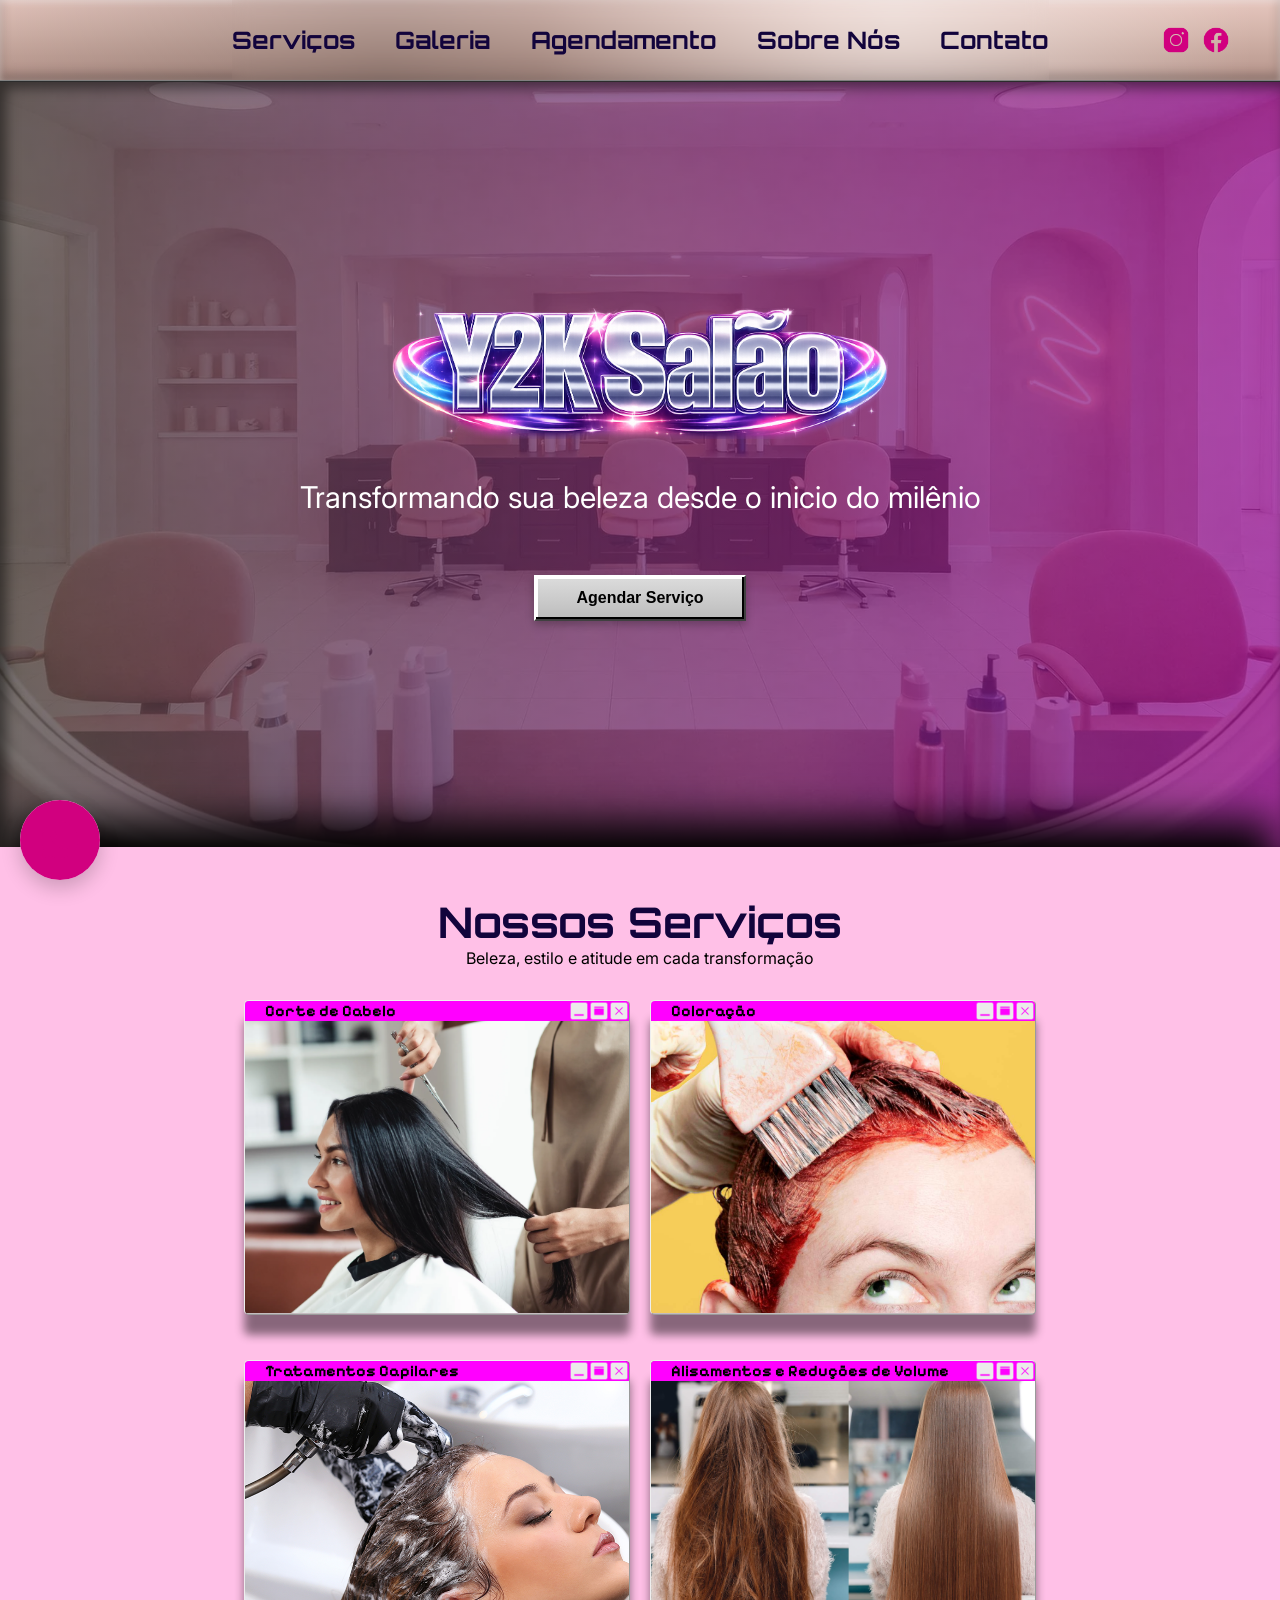
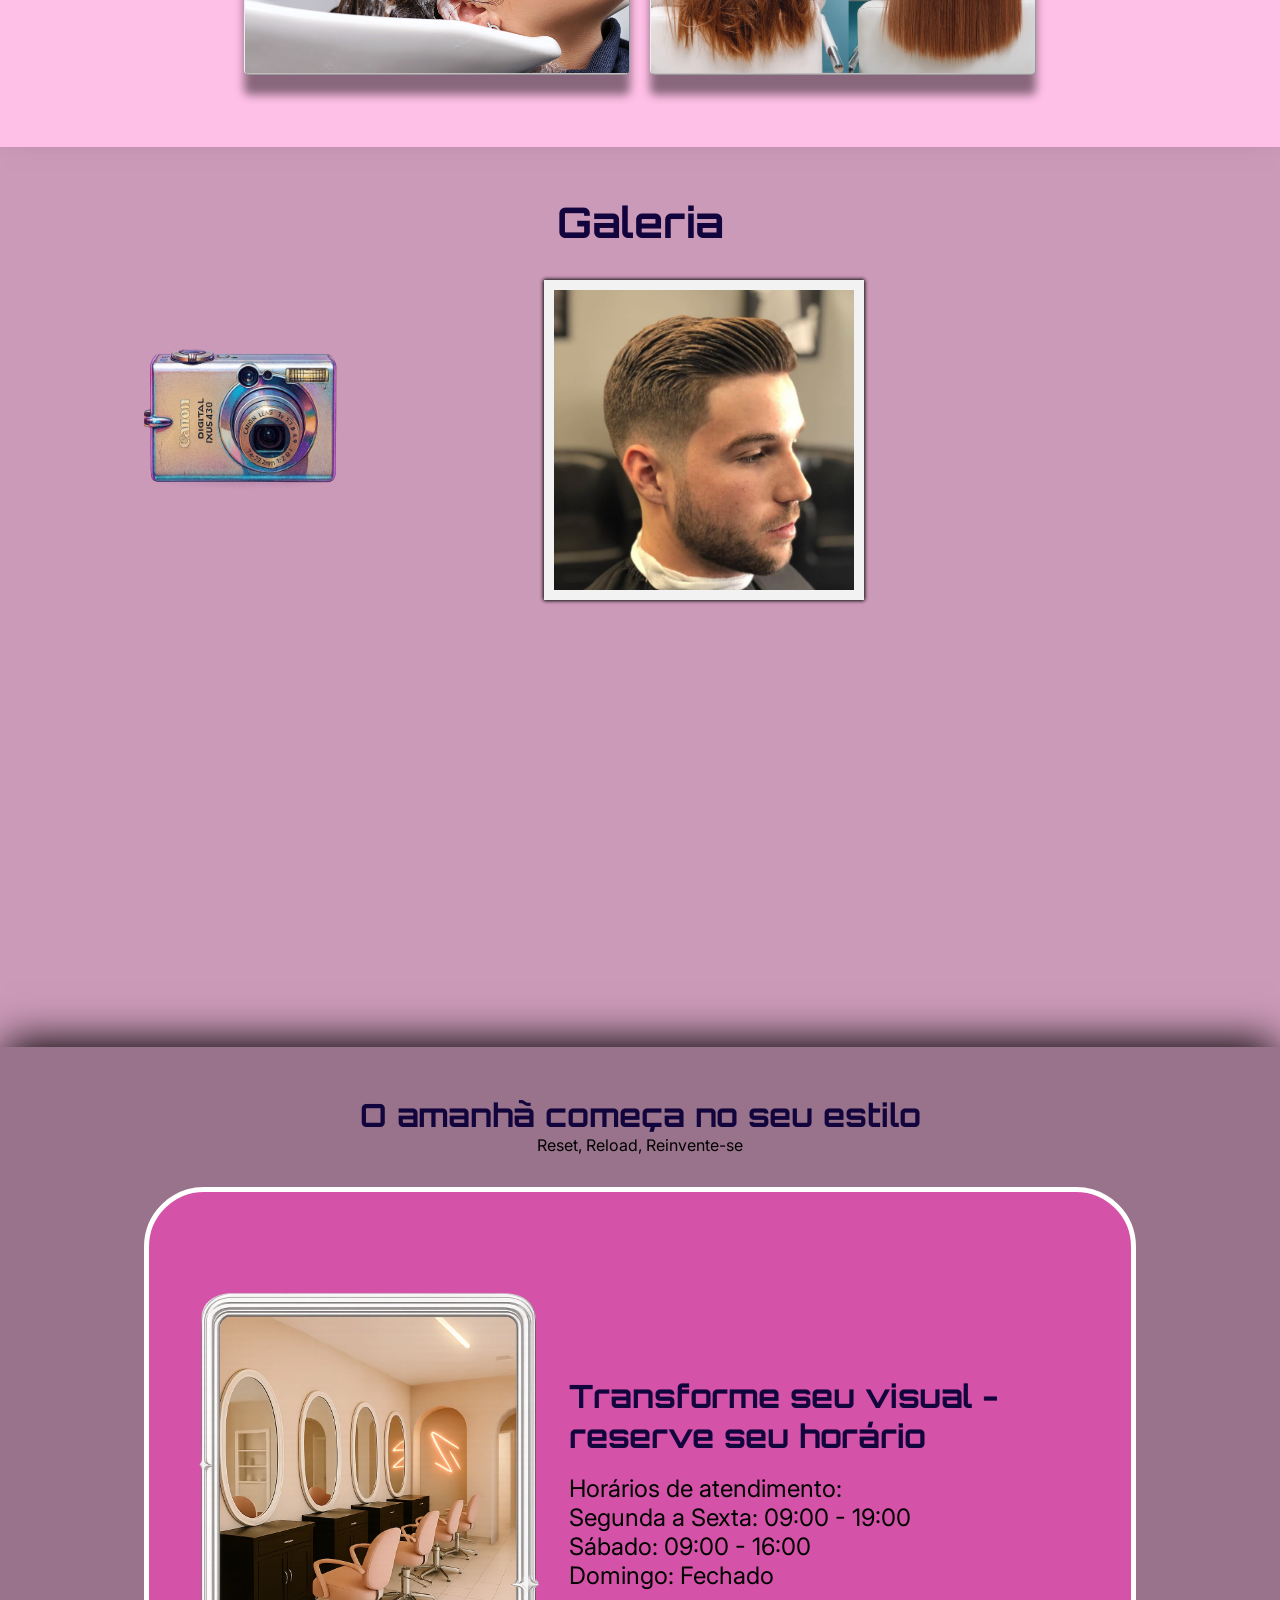
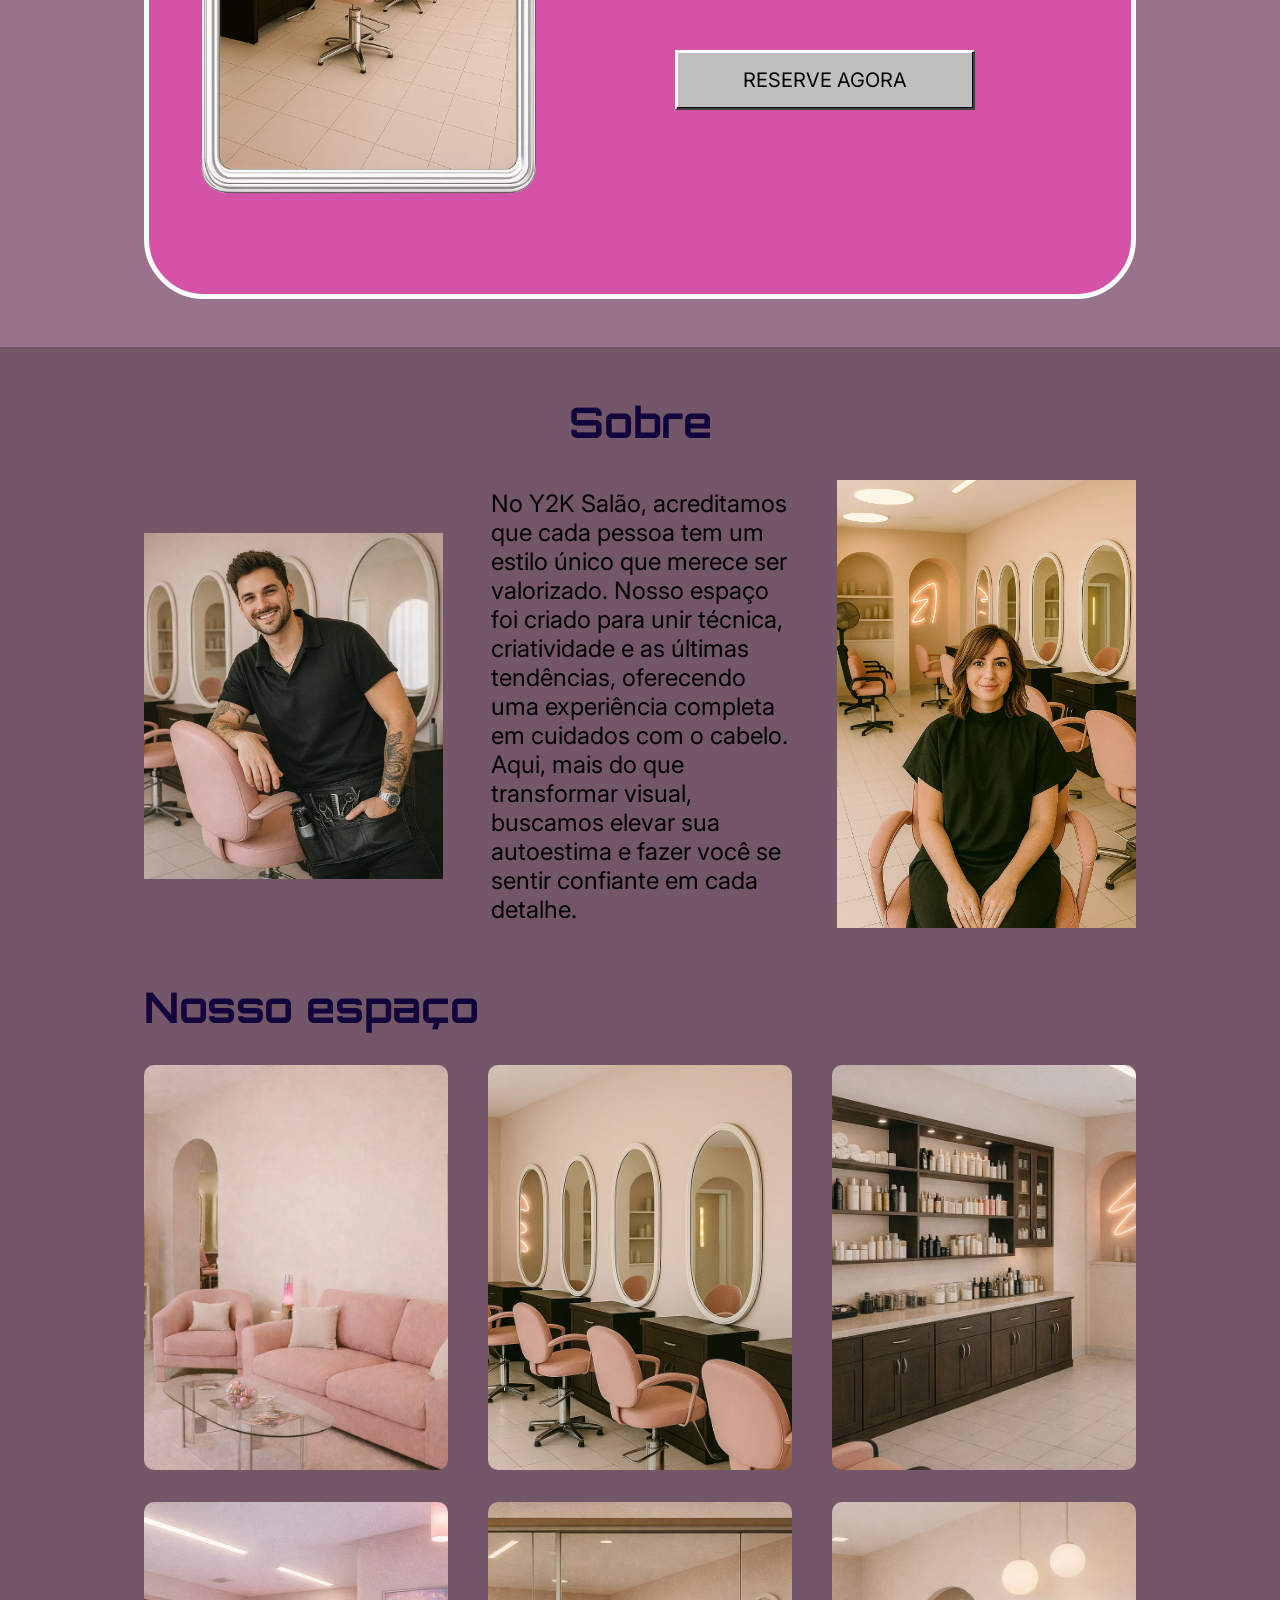
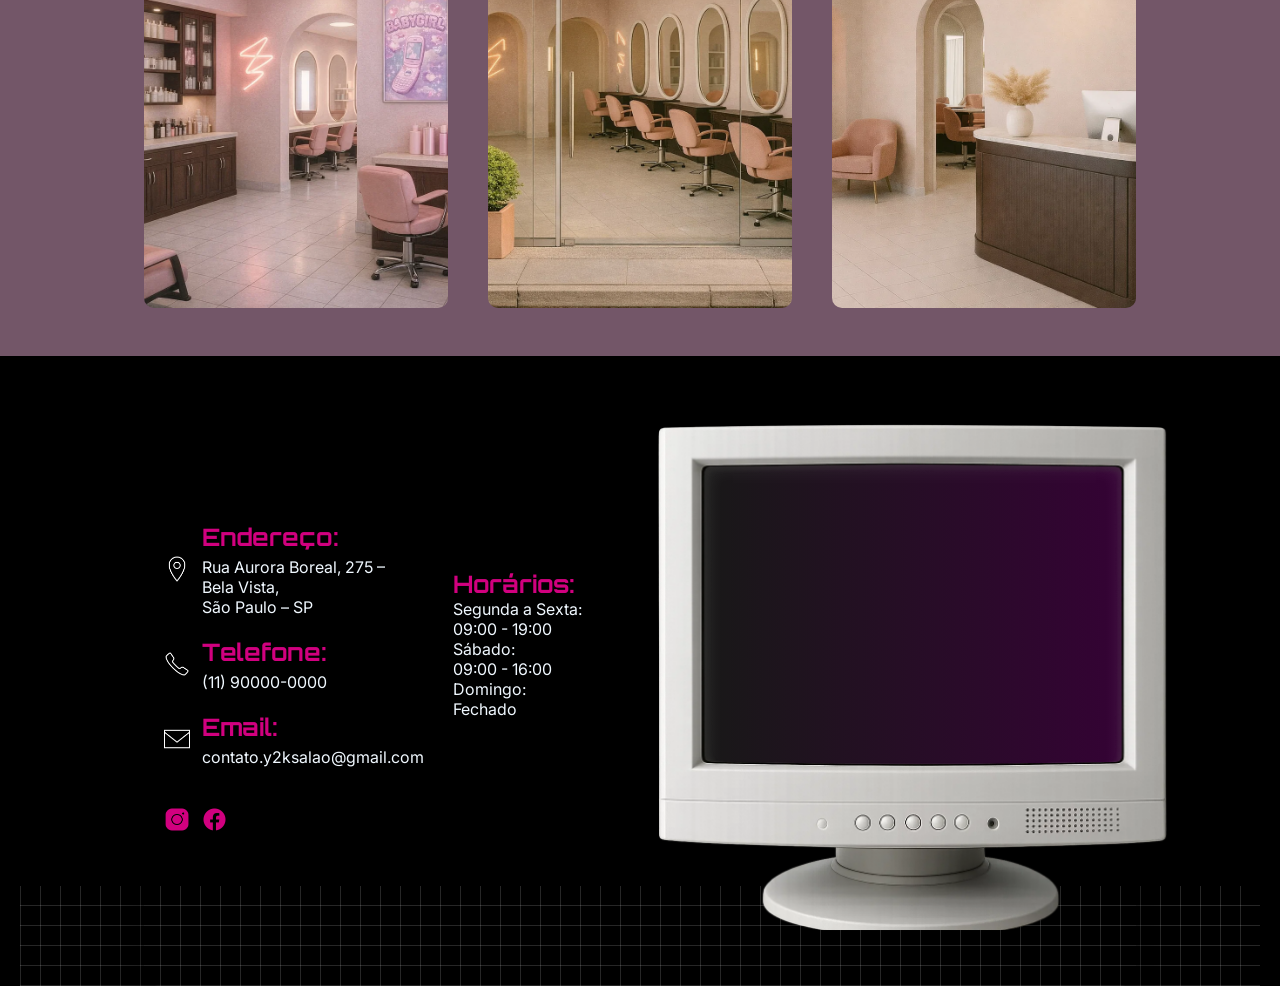
==== commit 7583f7e1: "Correção de caminho imagens" ====
--- a/index.html
+++ b/index.html
@@ -8,17 +8,12 @@
     <link rel="stylesheet" href="estilo-mobile.css" />
     <link rel="stylesheet" href="estilo-tablet.css" />
     <script src="menu-hamburguer.js" defer></script>
-    <!--- FONTES -->
-
-    <!-- ORBITRON -->
     <link rel="preconnect" href="https://fonts.googleapis.com" />
     <link rel="preconnect" href="https://fonts.gstatic.com" crossorigin />
     <link
       href="https://fonts.googleapis.com/css2?family=Orbitron:wght@400..900&display=swap"
       rel="stylesheet"
     />
-
-    <!-- INTER -->
 
     <link rel="preconnect" href="https://fonts.googleapis.com" />
     <link rel="preconnect" href="https://fonts.gstatic.com" crossorigin />
@@ -43,18 +38,14 @@
   </head>
 
   <body>
-    <!-- BOTÃO WHATSAPP -->
     <a href="https://wa.me/5511999999999" class="whatsapp-btn">
-      <img src="/imgs/home/icons8-whatsapp.svg" alt="WhatsApp" />
+      <img src="imgs/home/icons8-whatsapp.svg" alt="WhatsApp" />
     </a>
-
-    <!-- BOTÃO VOLTAR AO TOPO -->
 
     <a href="#" id="btn-topo">
       <span class="seta"></span>
     </a>
 
-    <!-- SEÇÃO 1 (TELA INTEIRA) -->
     <header class="header">
       <nav class="menu-y2k">
         <div id="img-menu-container">
@@ -75,17 +66,15 @@
       </nav>
       <div id="redes-sociais-header">
         <a href=""
-          ><img src="/imgs/icones-redes-sociais/instagram.png" alt=""
+          ><img src="imgs/icones-redes-sociais/instagram.png" alt=""
         /></a>
         <a href=""
-          ><img src="/imgs/icones-redes-sociais/facebook.png" alt=""
+          ><img src="imgs/icones-redes-sociais/facebook.png" alt=""
         /></a>
       </div>
     </header>
 
-    <!-- CONTEÚDO PRINCIPAL -->
     <main>
-      <!-- SECTION HOME -->
       <section class="section" id="home">
         <ul id="lista-menu-hamburguer">
           <li><a href="#servicos">Serviços</a></li>
@@ -96,7 +85,7 @@
         </ul>
 
         <div id="apresentacao">
-          <img id="titulo-home" src="./imgs/y2k-salao-logo.png" alt="" />
+          <img id="titulo-home" src="imgs/y2k-salao-logo.png" alt="" />
           <p id="subtitulo-home">
             Transformando sua beleza desde o inicio do milênio
           </p>
@@ -104,7 +93,6 @@
         </div>
       </section>
 
-      <!-- SECTION SERVIÇOS -->
       <section class="section" id="servicos">
         <div class="container" id="servicos-container">
           <div>
@@ -117,71 +105,67 @@
               <li class="janela-servico" data-id="corte-cabelo">
                 <div class="title-bar">
                   <p>Corte de Cabelo</p>
-                  <img src="./imgs/minimize-window.png" alt="" />
-                  <img src="./imgs/maximize-window.png" alt="" />
-                  <img src="./imgs/close-window.png" alt="" />
-                </div>
-                <img src="./imgs/corte-de-cabelo.webp" alt="" />
+                  <img src="imgs/minimize-window.png" alt="" />
+                  <img src="imgs/maximize-window.png" alt="" />
+                  <img src="imgs/close-window.png" alt="" />
+                </div>
+                <img src="imgs/corte-de-cabelo.webp" alt="" />
               </li>
               <li class="janela-servico" data-id="coloracao">
                 <div class="title-bar">
                   <p>Coloração</p>
-                  <img src="./imgs/minimize-window.png" alt="" />
-                  <img src="./imgs/maximize-window.png" alt="" />
-                  <img src="./imgs/close-window.png" alt="" />
-                </div>
-                <img src="./imgs/coloracao.jpg" alt="" />
+                  <img src="imgs/minimize-window.png" alt="" />
+                  <img src="imgs/maximize-window.png" alt="" />
+                  <img src="imgs/close-window.png" alt="" />
+                </div>
+                <img src="imgs/coloracao.jpg" alt="" />
               </li>
               <li class="janela-servico" data-id="tratamentos-capilares">
                 <div class="title-bar">
                   <p>Tratamentos Capilares</p>
-                  <img src="./imgs/minimize-window.png" alt="" />
-                  <img src="./imgs/maximize-window.png" alt="" />
-                  <img src="./imgs/close-window.png" alt="" />
-                </div>
-                <img src="./imgs/tratamentos-capilares.png" alt="" />
+                  <img src="imgs/minimize-window.png" alt="" />
+                  <img src="imgs/maximize-window.png" alt="" />
+                  <img src="imgs/close-window.png" alt="" />
+                </div>
+                <img src="imgs/tratamentos-capilares.png" alt="" />
               </li>
               <li class="janela-servico" data-id="alisamentos">
                 <div class="title-bar">
                   <p>Alisamentos e Reduções de Volume</p>
-                  <img src="./imgs/minimize-window.png" alt="" />
-                  <img src="./imgs/maximize-window.png" alt="" />
-                  <img src="./imgs/close-window.png" alt="" />
-                </div>
-                <img src="./imgs/Alisamentos.jpeg" alt="" />
+                  <img src="imgs/minimize-window.png" alt="" />
+                  <img src="imgs/maximize-window.png" alt="" />
+                  <img src="imgs/close-window.png" alt="" />
+                </div>
+                <img src="imgs/Alisamentos.jpeg" alt="" />
               </li>
             </ul>
           </div>
         </div>
       </section>
 
-      <!-- JANELA MODAL -->
       <div id="overlay"></div>
       <div class="modal" id="janela-modal">
         <div class="title-bar-modal">
           <span>Detalhes do serviço</span>
 
           <div class="buttons">
-            <img src="./imgs/close-window.png" class="fechar" />
+            <img src="imgs/close-window.png" class="fechar" />
           </div>
         </div>
 
         <div class="conteudo" id="conteudo-modal">
           <div class="imagens-modal">
-            <!-- imagem dinâmica -->
             <div id="img-01-modal-container"><img id="img01" src="" /></div>
 
             <div id="img-02-modal-container">
-              <!-- celular -->
               <img
                 id="img02"
-                src="./imgs/flipper-phone-layer - Copia.png"
+                src="imgs/flipper-phone-layer - Copia.png"
                 draggable="false"
               />
             </div>
           </div>
 
-          <!-- tela celular com serviços -->
           <div id="phone-screen">
             <div class="barra-titulo"></div>
 
@@ -189,12 +173,11 @@
 
             <div class="phone-buttons">
               <div id="cortesFemininos" class="button" onclick="mostrarFeminino()">Feminino</div>
-              <span class="button">&#9776;</span>
+              <span class="button">☰</span>
               <div   id="cortesMasculinos" class="button" onclick="mostrarMasculino()">Masculino</div>
             </div>
           </div>
 
-          <!-- layer -->
           <img
             src="imgs/pixelated-layer.jpg"
             id="pixelated-layer"
@@ -203,7 +186,6 @@
         </div>
       </div>
 
-      <!-- SECTION GALERIA-->
       <section class="section" id="galeria">
         <div class="container">
           <h1>Galeria</h1>
@@ -224,7 +206,6 @@
         </div>
       </section>
 
-      <!--SECTION AGENDAMENTO -->
       <section class="section" id="agendamento">
         <div class="container" id="agendamento-container">
           <div>
@@ -233,16 +214,14 @@
           </div>
 
           <div id="agendamento-conteudo">
-            <!-- MOLDURA CONTAINER -->
             <div id="moldura">
               <img
-                src="/imgs/agendamento/img-agendamento01.webp"
+                src="imgs/agendamento/img-agendamento01.webp"
                 alt=""
                 class="ativo"
               />
             </div>
 
-            <!-- CTA AGENDA -->
             <div id="agenda">
               <div id="agenda-txt-container">
                 <h2>Transforme seu visual - reserve seu horário</h2>
@@ -270,13 +249,12 @@
         </div>
       </section>
 
-      <!---SECTION SOBRE -->
       <section class="section" id="sobre">
         <div class="container" id="sobre-container">
           <h1>Sobre</h1>
           <div id="sobre-conteudo-container">
             <div id="sobre-img-01">
-              <img src="/imgs/sobre/img-sobre-01.png" alt="" />
+              <img src="imgs/Sobre/img-sobre-01.png" alt="" />
             </div>
             <div id="sobre-txt">
               <p>
@@ -289,36 +267,35 @@
               </p>
             </div>
             <div id="sobre-img-02">
-              <img src="/imgs/sobre/img-sobre-02.webp" alt="" />
+              <img src="imgs/Sobre/img-sobre-02.webp" alt="" />
             </div>
           </div>
           <div id="y2k-espaço-container">
             <h1>Nosso espaço</h1>
             <div id="y2k-espaço-galeria">
               <div>
-                <img src="/imgs/Sobre/espaço/img01.png" alt="" />
-              </div>
-              <div>
-                <img src="/imgs/Sobre/espaço/img02.webp" alt="" />
-              </div>
-              <div>
-                <img src="/imgs/sobre/espaço/img03.webp" alt="" />
-              </div>
-              <div>
-                <img src="/imgs/sobre/espaço/img04.webp" alt="" />
-              </div>
-              <div>
-                <img src="/imgs/sobre/espaço/img05.webp" alt="" />
-              </div>
-              <div>
-                <img src="/imgs/sobre/espaço/img06.webp" alt="" />
-              </div>
-            </div>
-          </div>
-        </div>
-      </section>
-
-      <!-- SECTION CONTATO -->
+                <img src="imgs/Sobre/espaço/img01.png" alt="" />
+              </div>
+              <div>
+                <img src="imgs/Sobre/espaço/img02.webp" alt="" />
+              </div>
+              <div>
+                <img src="imgs/Sobre/espaço/img03.webp" alt="" />
+              </div>
+              <div>
+                <img src="imgs/Sobre/espaço/img04.webp" alt="" />
+              </div>
+              <div>
+                <img src="imgs/Sobre/espaço/img05.webp" alt="" />
+              </div>
+              <div>
+                <img src="imgs/Sobre/espaço/img06.webp" alt="" />
+              </div>
+            </div>
+          </div>
+        </div>
+      </section>
+
       <section class="section" id="contato">
         <div class="container" id="contato-container">
           <div id="contato-conteudo-container">
@@ -329,7 +306,7 @@
                     <div class="contato-item">
                       <img
                         class="contato-icon"
-                        src="/imgs/Contato/icons/icons8-location-50.png"
+                        src="imgs/Contato/icons/icons8-location-50.png"
                         alt="Ícone de endereço"
                       />
                       <div>
@@ -343,7 +320,7 @@
                     <div class="contato-item">
                       <img
                         class="contato-icon"
-                        src="/imgs/Contato/icons/icons8-telefone-50.png"
+                        src="imgs/Contato/icons/icons8-telefone-50.png"
                         alt="Ícone de telefone"
                       />
                       <div>
@@ -354,7 +331,7 @@
                     <div class="contato-item">
                       <img
                         class="contato-icon"
-                        src="/imgs/Contato/icons/icons8-nova-mensagem-50.png"
+                        src="imgs/Contato/icons/icons8-nova-mensagem-50.png"
                         alt="Ícone de e-mail"
                       />
                       <div>
@@ -379,18 +356,18 @@
               </div>
               <div id="redes-sociais-container">
                 <a href=""
-                  ><img src="/imgs/icones-redes-sociais/instagram.png" alt=""
+                  ><img src="imgs/icones-redes-sociais/instagram.png" alt=""
                 /></a>
                 <a href=""
-                  ><img src="/imgs/icones-redes-sociais/facebook.png" alt=""
+                  ><img src="imgs/icones-redes-sociais/facebook.png" alt=""
                 /></a>
               </div>
             </div>
             <div id="mapa-container">
-              <img src="/imgs/Contato/img01.png" alt="" />
+              <img src="imgs/Contato/img01.png" alt="" />
 
               <div id="mapa-tela">
-                <iframe
+                   <iframe
                   src="https://www.google.com/maps/embed?pb=!1m18!1m12!1m3!1d3299.32186343717!2d-46.67961155411308!3d-23.738055020142813!2m3!1f0!2f0!3f0!3m2!1i1024!2i768!4f13.1!3m3!1m2!1s0x94ce4f007aca56ef%3A0xd2d48a13135f5f95!2sRua%20Aurora%20Boreal!5e0!3m2!1spt-BR!2sbr!4v1774730728924!5m2!1spt-BR!2sbr"
                   allowfullscreen=""
                   loading="lazy"
@@ -404,6 +381,5 @@
     </main>
   </body>
 
-  <!--FOOTER-->
   <footer></footer>
-</html>
+</html>
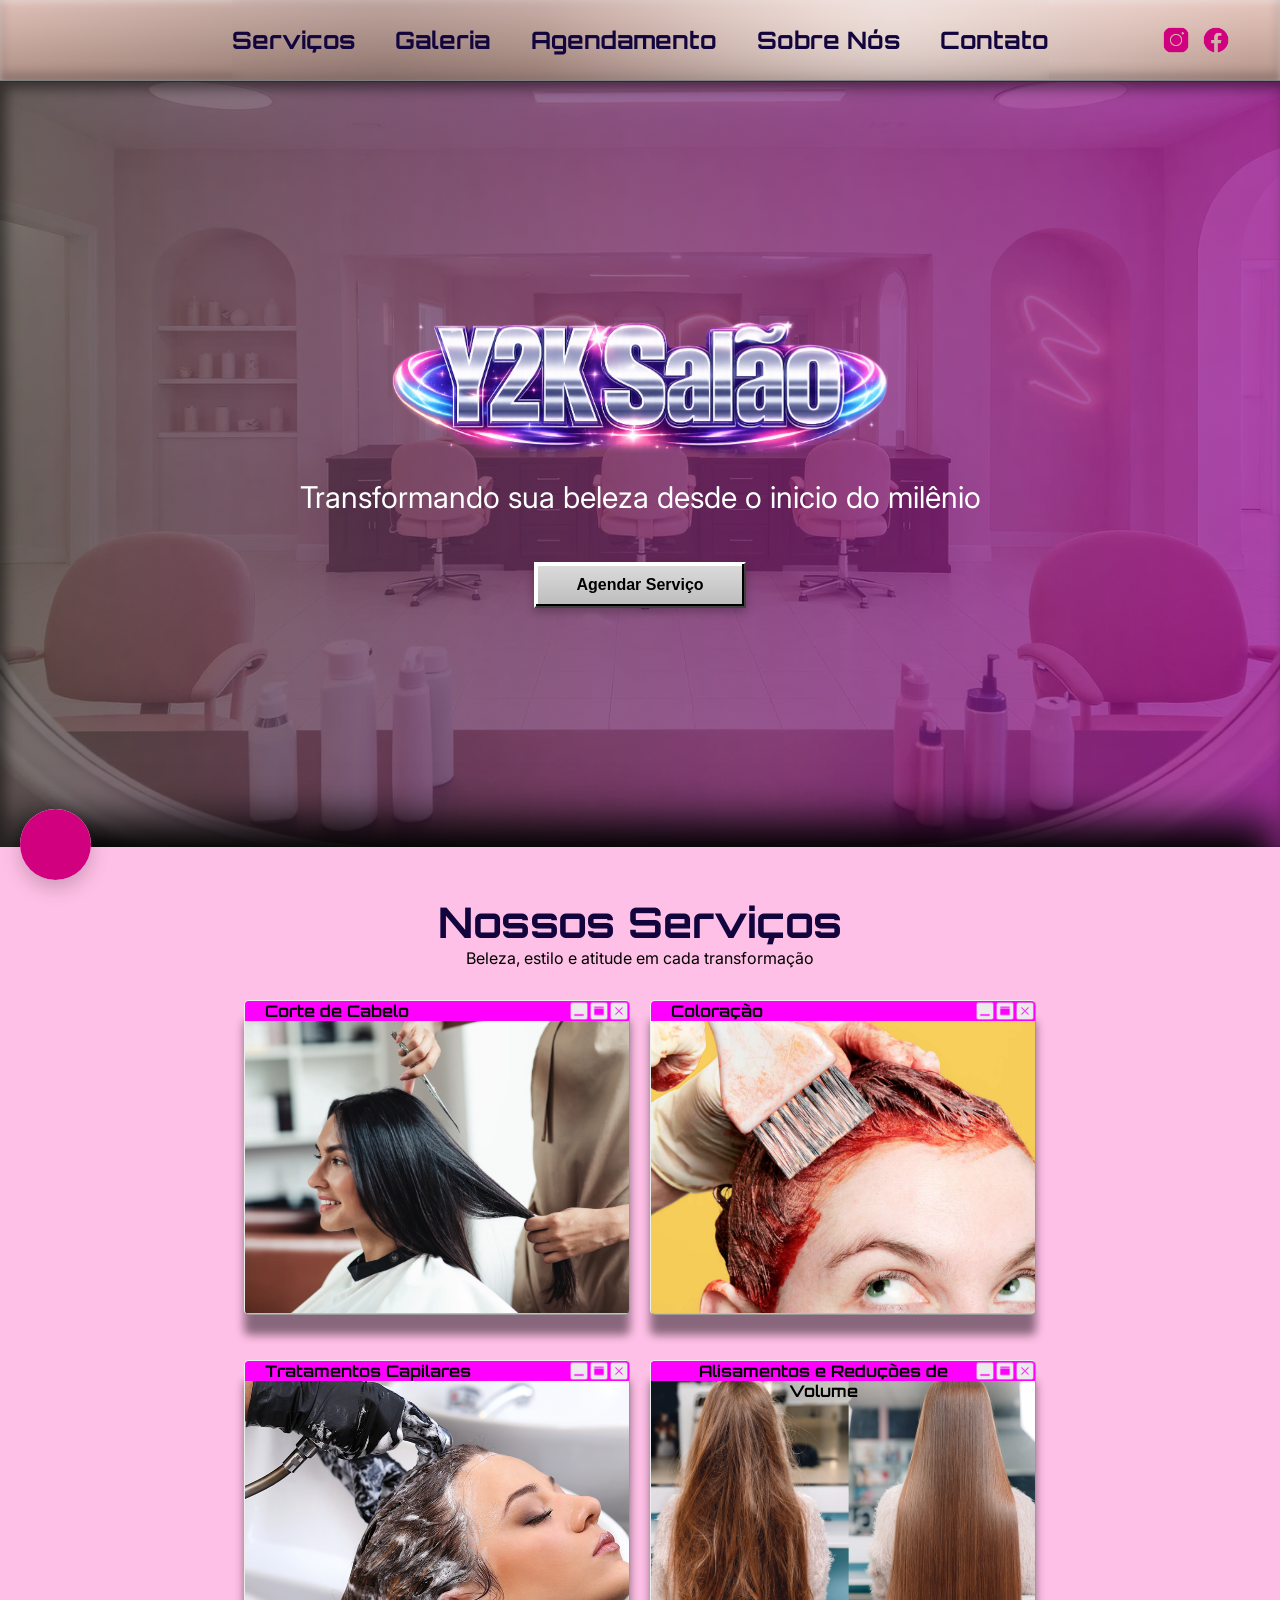
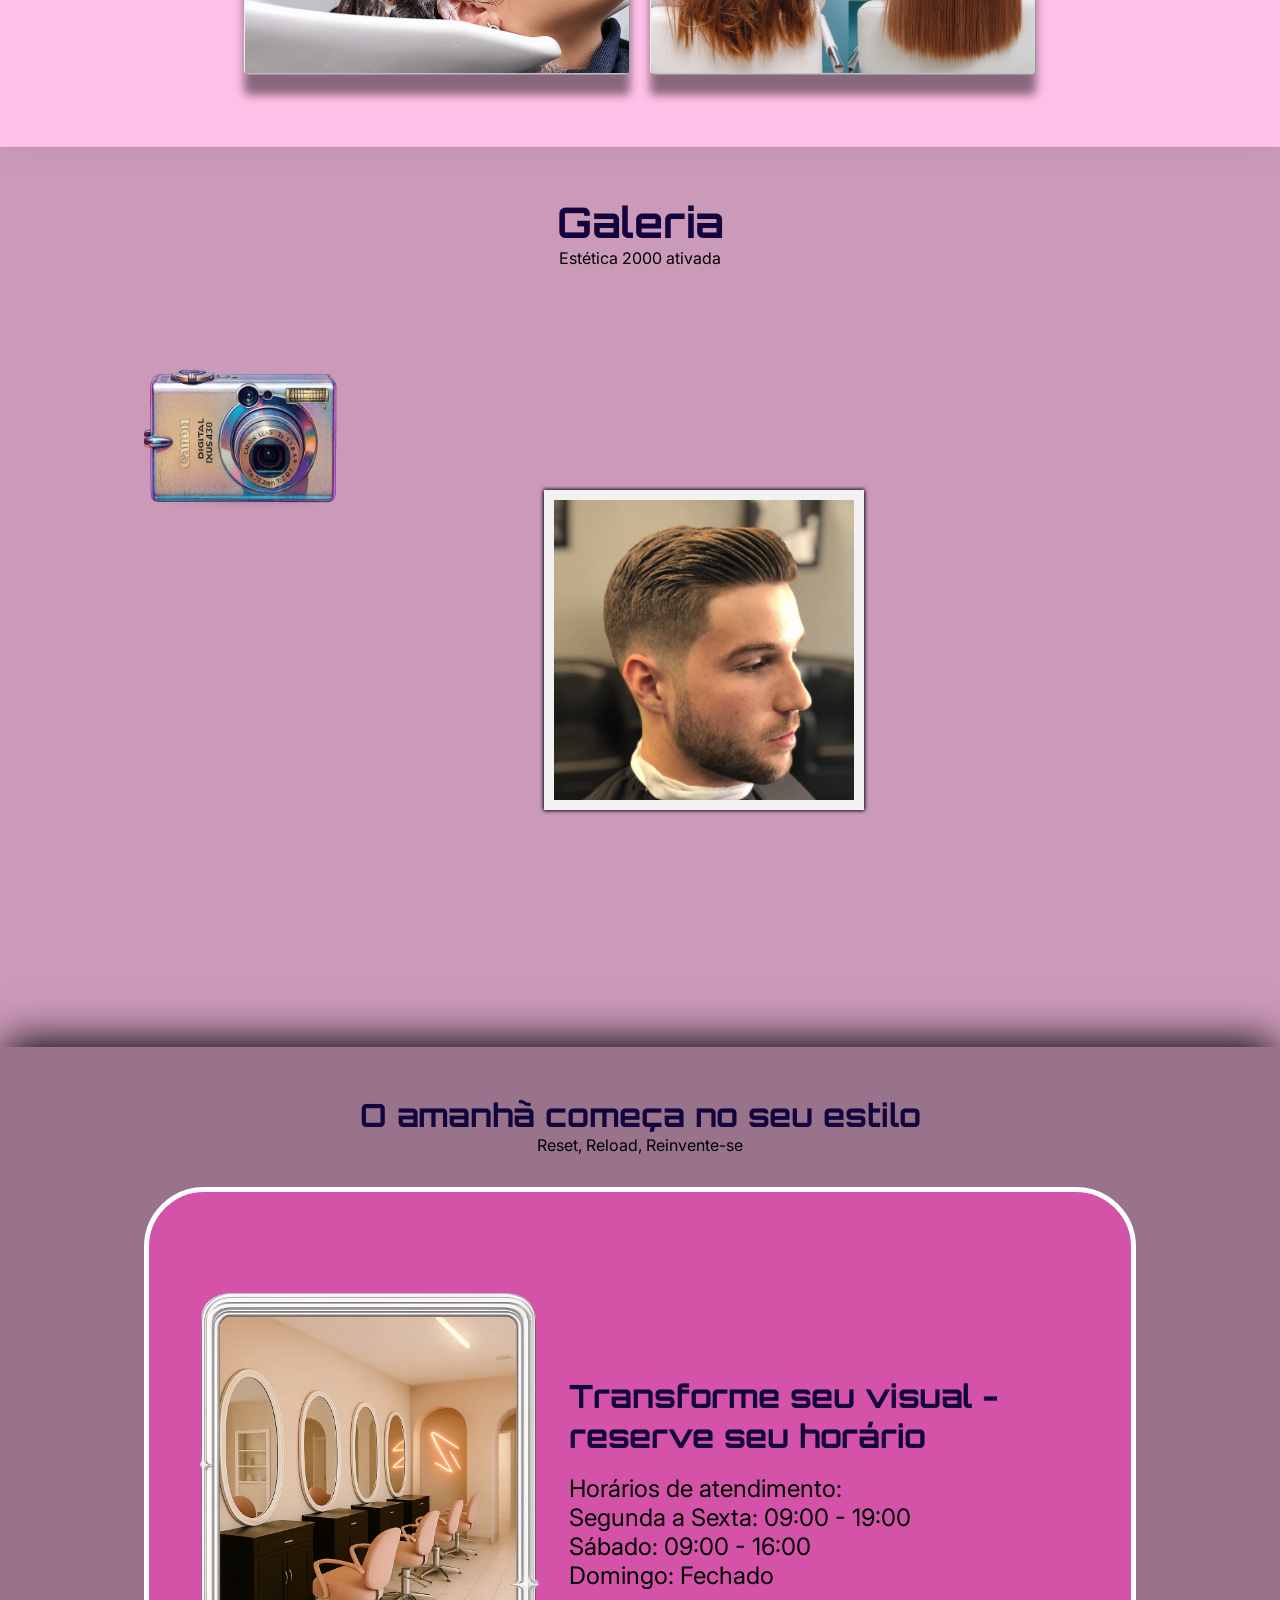
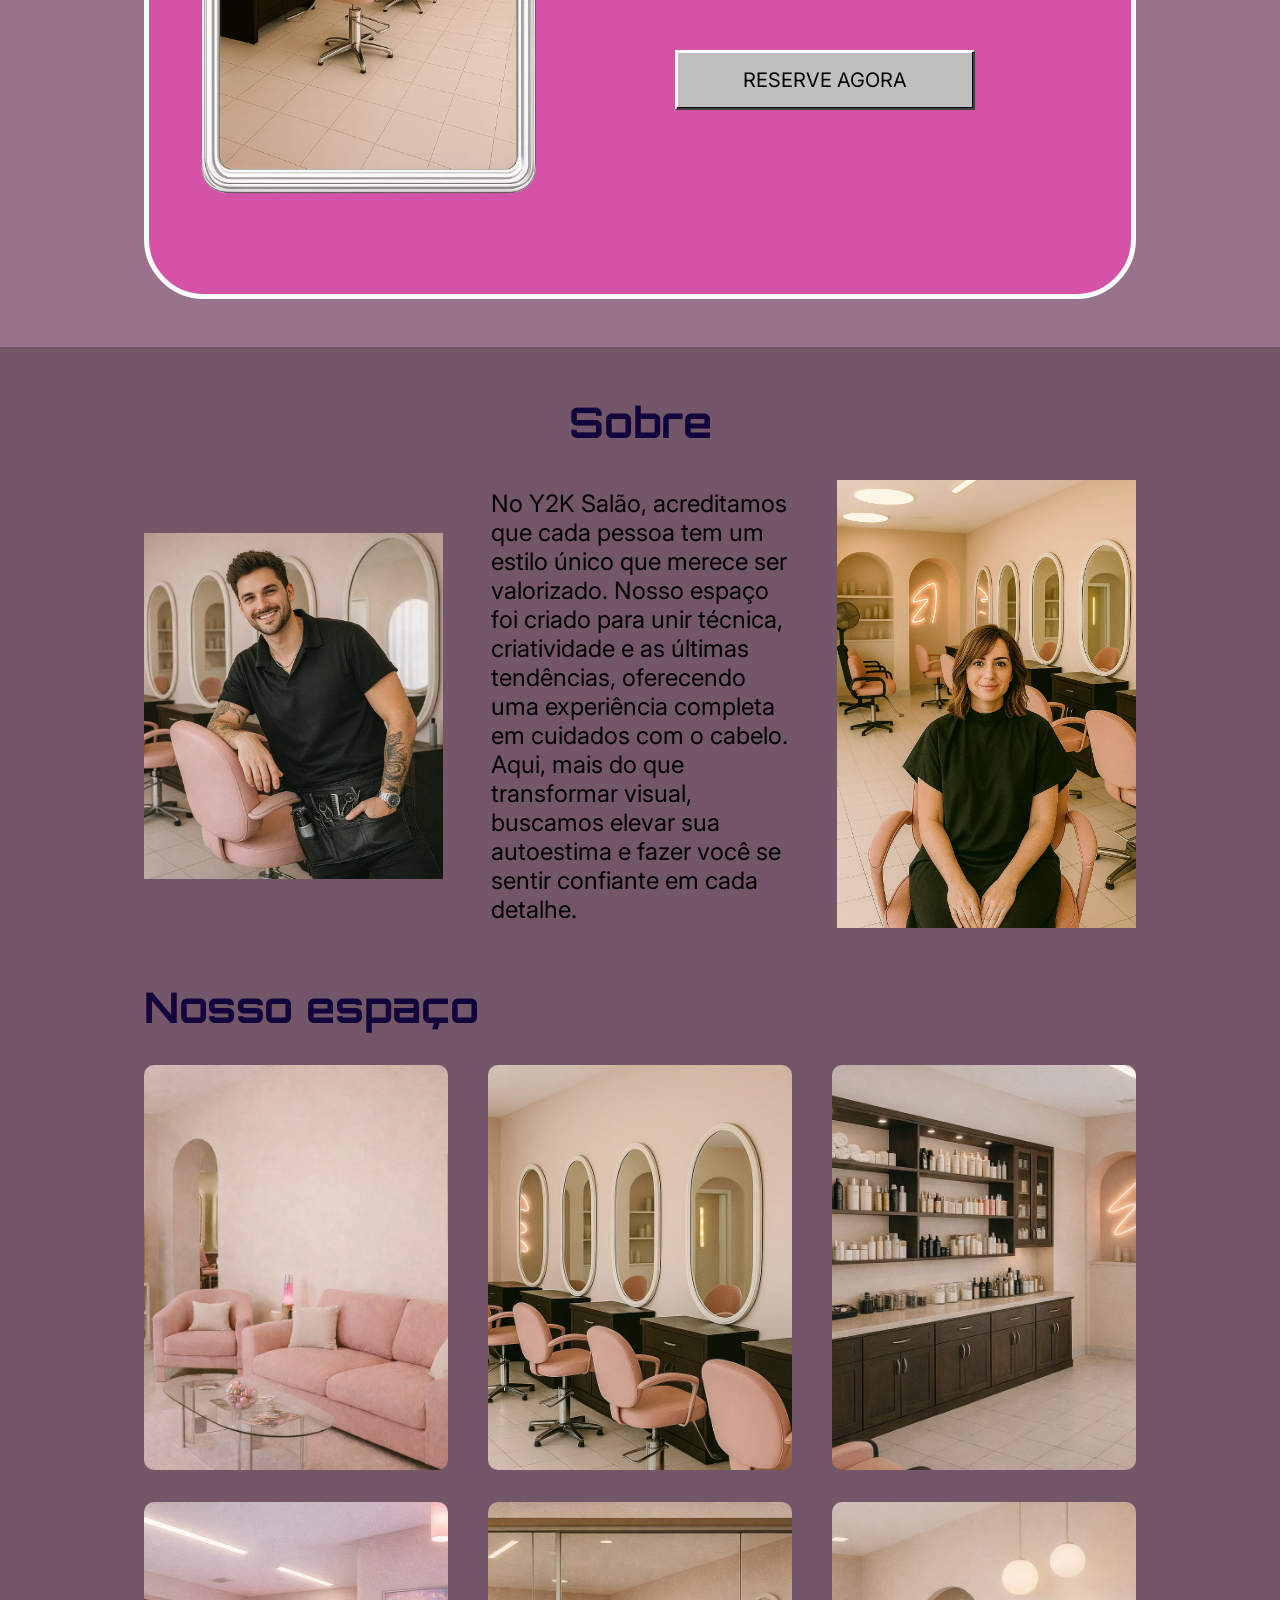
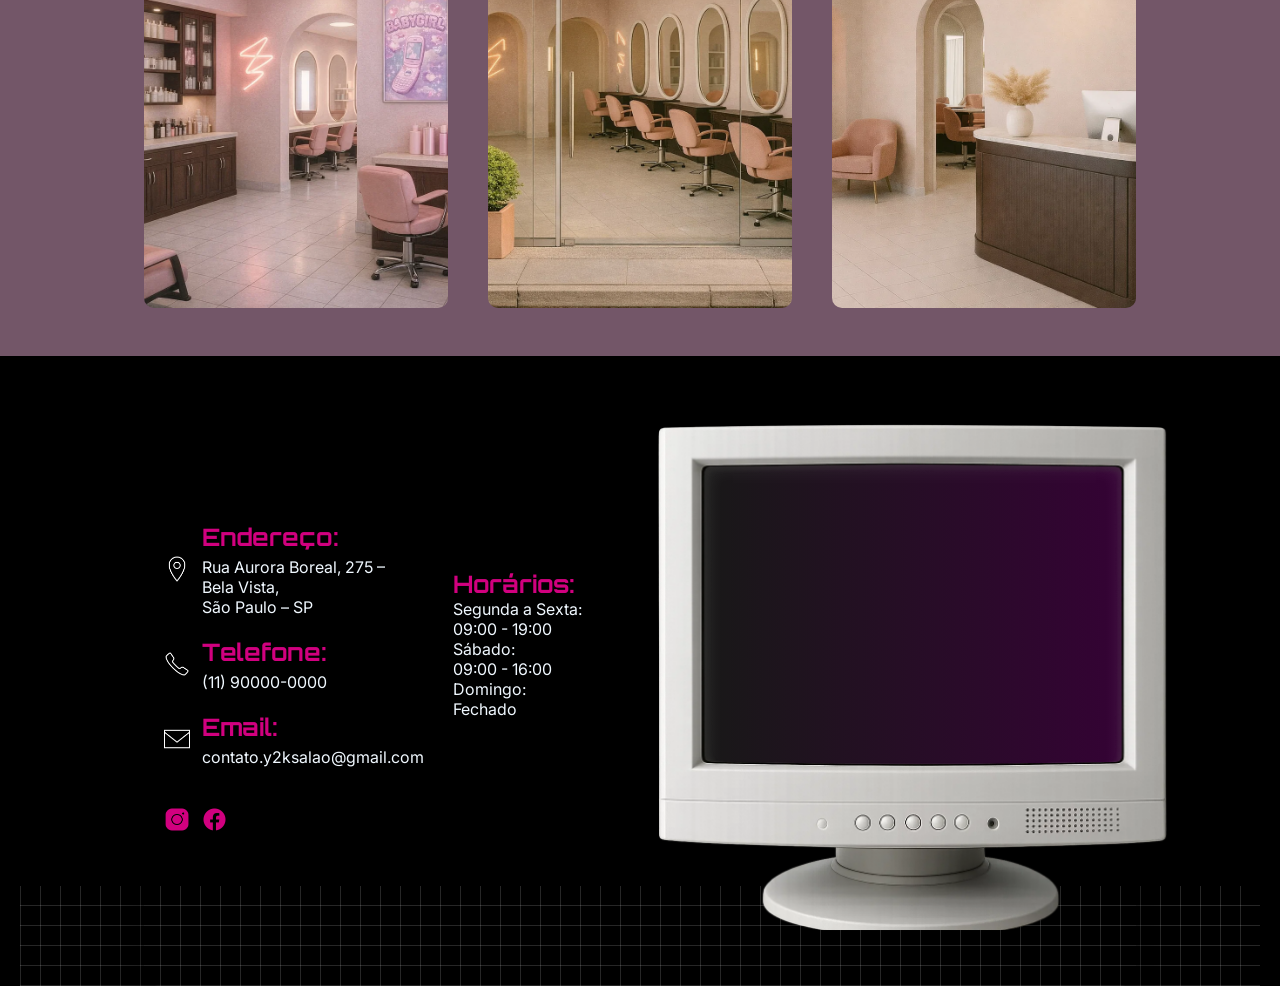
==== commit 1dbfe762: "update" ====
--- a/index.html
+++ b/index.html
@@ -146,7 +146,7 @@
       <div id="overlay"></div>
       <div class="modal" id="janela-modal">
         <div class="title-bar-modal">
-          <span>Detalhes do serviço</span>
+          <span id="title-barra-modal">Detalhes do serviço</span>
 
           <div class="buttons">
             <img src="imgs/close-window.png" class="fechar" />
@@ -155,8 +155,9 @@
 
         <div class="conteudo" id="conteudo-modal">
           <div class="imagens-modal">
-            <div id="img-01-modal-container"><img id="img01" src="" /></div>
-
+            <div id="img-01-modal-container">
+              <img id="img01" src="" />
+            </div>
             <div id="img-02-modal-container">
               <img
                 id="img02"
@@ -172,9 +173,21 @@
             <div class="servicos-container"></div>
 
             <div class="phone-buttons">
-              <div id="cortesFemininos" class="button" onclick="mostrarFeminino()">Feminino</div>
+              <div
+                id="cortesFemininos"
+                class="button"
+                onclick="mostrarFeminino()"
+              >
+                Feminino
+              </div>
               <span class="button">☰</span>
-              <div   id="cortesMasculinos" class="button" onclick="mostrarMasculino()">Masculino</div>
+              <div
+                id="cortesMasculinos"
+                class="button"
+                onclick="mostrarMasculino()"
+              >
+                Masculino
+              </div>
             </div>
           </div>
 
@@ -188,7 +201,11 @@
 
       <section class="section" id="galeria">
         <div class="container">
-          <h1>Galeria</h1>
+          <div>
+            <h1>Galeria</h1>
+            <p>Estética 2000 ativada</p>
+          </div>
+
           <div class="conteudo">
             <img
               src="imgs/layers/camera.webp"
@@ -367,7 +384,7 @@
               <img src="imgs/Contato/img01.png" alt="" />
 
               <div id="mapa-tela">
-                   <iframe
+                <iframe
                   src="https://www.google.com/maps/embed?pb=!1m18!1m12!1m3!1d3299.32186343717!2d-46.67961155411308!3d-23.738055020142813!2m3!1f0!2f0!3f0!3m2!1i1024!2i768!4f13.1!3m3!1m2!1s0x94ce4f007aca56ef%3A0xd2d48a13135f5f95!2sRua%20Aurora%20Boreal!5e0!3m2!1spt-BR!2sbr!4v1774730728924!5m2!1spt-BR!2sbr"
                   allowfullscreen=""
                   loading="lazy"
@@ -382,4 +399,4 @@
   </body>
 
   <footer></footer>
-</html>+</html>
--- a/estilo.css
+++ b/estilo.css
@@ -50,8 +50,8 @@
   bottom: 20px; /* distância do fundo */
   left: 20px; /* distância da esquerda */
 
-  width: 80px;
-  height: 80px;
+  width: clamp(60px, 2.8vw + 35px, 150px);
+  height: clamp(60px, 2.8vw + 35px, 150px);
 
   background-color: #fff;
   border-radius: 50%;
@@ -66,8 +66,8 @@
 }
 
 .whatsapp-btn img {
-  width: 40px;
-  height: 40px;
+  width: clamp(30px, 1.8vw + 20px, 75px);
+  height: clamp(30px, 1.8vw + 20px, 75px);
 }
 
 /* 🔥 EFEITO PULSANTE */
@@ -331,7 +331,7 @@
   align-self: center;
   align-items: center;
   justify-content: center;
-  gap: 40px;
+  gap: clamp(7px, calc(2.0625vw + 0.4px), 40px);
 }
 
 /* Animação texto do titulo do salão*/
@@ -490,7 +490,7 @@
 
 .title-bar p {
   justify-self: start;
-  font-family: "Pixelify Sans";
+  font-family: "orbitron", sans-serif;
   font-weight: bold;
   margin-left: 20px;
 }
@@ -544,7 +544,16 @@
   background: #ff69b4;
   display: grid;
   grid-template-columns: 1fr auto;
+
   height: 50px;
+  font-size: 32px;
+}
+
+.title-bar-modal span {
+  font-family: "orbitron", sans-serif;
+  font-weight: bold;
+  color: #12043c;
+  margin-left: 20px;
 }
 
 .buttons {
@@ -590,7 +599,6 @@
 }
 
 #img-01-modal-container {
-  border: solid 5px red;
   padding: 0 20px;
 }
 
@@ -601,7 +609,6 @@
   display: flex;
   flex-direction: row;
   justify-content: center;
-  border: solid 5px blue;
 }
 
 #img-02-modal-container img {
@@ -617,7 +624,7 @@
   top: 0;
 }
 
-/* ////////////////////////////////////// CELULAR ////////////////////////////////////// */
+/* ////////////////////////////////////// CELULAR FLIPPER LAYER ////////////////////////////////////// */
 
 #img02 {
   /* tamanho consistente */
@@ -628,20 +635,16 @@
   justify-self: end;
   user-select: none;
   z-index: 999999;
+  pointer-events: none;
 }
 
 /* ---------------------------------------- TELA DO CELULAR ---------------------------------------- */
-
-#phone-screen {
-
-}
 
 /* camada pixel */
 #pixelated-layer {
   width: clamp(160px, 20vw, 340px);
   aspect-ratio: 9 / 16;
   height: auto;
-
   position: absolute;
   top: 50%;
   left: 50%;
@@ -663,25 +666,37 @@
 /* ///////////////////////////////////////  Tela do celular com serviços ///////////////////////////////////////////////////// */
 
 #phone-screen {
-  height: 300px;
-  width: 250px;
+  /* tamanho para resolução 1366px */
+  /* height: 300px;
+  width: 220px; */
+
+  /* tamanho para resolução 1920px */
+  width: 370px;
+  height: 500px;
   background-color: #ead4c4;
   position: absolute;
-  top: 120px;
-  right: 95px;
+
+  /* centraliza na tela do celular para resolução 1366px */
+  /* top: 120px;
+  right: 116px; */
+
+  /* centraliza na tela do celular para resolução 1920px */
+  top: 220px;
+  right: 140px;
+
   border-radius: 5%;
   color: black;
   font-size: 20px;
   display: flex;
-  align-items: center;
-  justify-content: center;
+  /* align-items: center; */
+  /* justify-content: center; */
   box-sizing: border-box;
   flex-direction: column;
   border-radius: 30px;
-  z-index: 999999999999999999999999;
-
-}
-
+  z-index: 8;
+}
+
+/* camada pixelada por cima da tela do celular */
 #pixelated-layer {
   height: 71vh;
   width: 24.5vw;
@@ -703,7 +718,8 @@
 
 #phone-screen * {
   font-family: orbitron, sans-serif;
-  font-size: 20px;
+  /* font-size: 16px; */
+  font-size: 24px;
 }
 
 .barra-titulo {
@@ -724,14 +740,14 @@
   align-items: center;
 }
 
-.barra-titulo * {
-  font-family: "motorola", monospace;
+.barra-titulo p {
+  display: none;
 }
 
 #phone-screen .servicos-container {
   display: grid;
   align-items: center;
-  justify-content: start;
+  justify-content: center;
   margin-top: auto;
   margin-bottom: auto;
   box-sizing: border-box;
@@ -741,14 +757,17 @@
   overflow-x: hidden;
 }
 
+#phone-screen .servicos-container > * {
+  width: 370px;
+  padding: 10px 20px;
+  column-gap: 5px;
+}
+
 .div-cor01 {
   background-color: #d9dddc;
   display: flex;
- max-width: 200px;
-  height: 70.1312px;
   justify-content: space-between;
-  align-items: center;
-  border: solid 2px red;
+  box-sizing: border-box;
 }
 
 .div-cor02 {
@@ -756,30 +775,22 @@
   background-color: #88807b;
   align-items: center;
   justify-content: space-between;
-  max-width: 200px;
-  ;
-  border: solid 6px yellow;
+
   box-sizing: border-box;
-}
-
-.div-cor01 p {
-  font-size: 20px !important;
- 
-}
-
-.div-cor02 p {
-  font-size: 20px !important;
- 
 }
 
 .div-cor01 :nth-child(1),
 .div-cor02 :nth-child(1) {
-  margin-left: 1vw;
-}
-
-.div-cor01 :nth-child(2),
-.div-cor02 :nth-child(2) {
-  margin-right: 1vw;
+  width: fit-content;
+  height: fit-content;
+}
+
+.div-cor01 > :nth-child(2),
+.div-cor02 > :nth-child(2) {
+  text-align: right;
+  width: fit-content;
+  height: fit-content;
+ white-space: nowrap;
 }
 
 .servicos-container::-webkit-scrollbar {
@@ -822,7 +833,6 @@
 .phone-buttons {
   display: flex;
   flex-direction: row;
-  justify-content: space-between;
   color: #00f0ff;
   width: 100%;
   border-radius: 0 0 5% 5%;
@@ -835,6 +845,8 @@
     #000033
   );
   height: 10vh;
+  justify-content: center;
+  column-gap: 10px;
   align-items: center;
 }
 
@@ -842,9 +854,7 @@
 }
 
 .phone-buttons :first-child {
-  margin-left: 3vw;
   z-index: 99999;
-  border: solid 3px red;
 }
 
 .phone-buttons :nth-child(2) {
@@ -854,9 +864,7 @@
 }
 
 .phone-buttons :nth-child(3) {
-  margin-right: 3vw;
   z-index: 99999;
-   border: solid 3px red;
 }
 
 .button {
@@ -880,6 +888,7 @@
 }
 
 #galeria .conteudo {
+  flex: 1;
   display: flex;
   flex-direction: row;
   justify-content: center;
@@ -1496,13 +1505,30 @@
 
 /* ================= TABLET ================= */
 @media (max-width: 1024px) {
+  body {
+    overflow-x: hidden;
+  }
+
   section {
     padding: 40px 40px;
   }
 
+  header {
+    justify-content: start;
+  }
+
   /* NAV */
+
   nav ul {
     gap: 20px;
+  }
+
+  nav a {
+    font-size: 20px;
+  }
+
+  #redes-sociais-header {
+    right: 10px;
   }
 
   /* HOME */
@@ -1548,7 +1574,7 @@
   #img02 {
     width: clamp(220px, 50vw, 350px);
     height: auto;
-
+    pointer-events: none;
     position: static; /* remove bug de sobreposição */
   }
 
--- a/estilo-mobile.css
+++ b/estilo-mobile.css
@@ -1,4 +1,7 @@
 @media (max-width: 600px) {
+
+
+
 
 body {
    overflow-x: hidden;
@@ -54,13 +57,7 @@
    }
 
 
-
-
-
-
- 
-
-
+   
 
 }
 
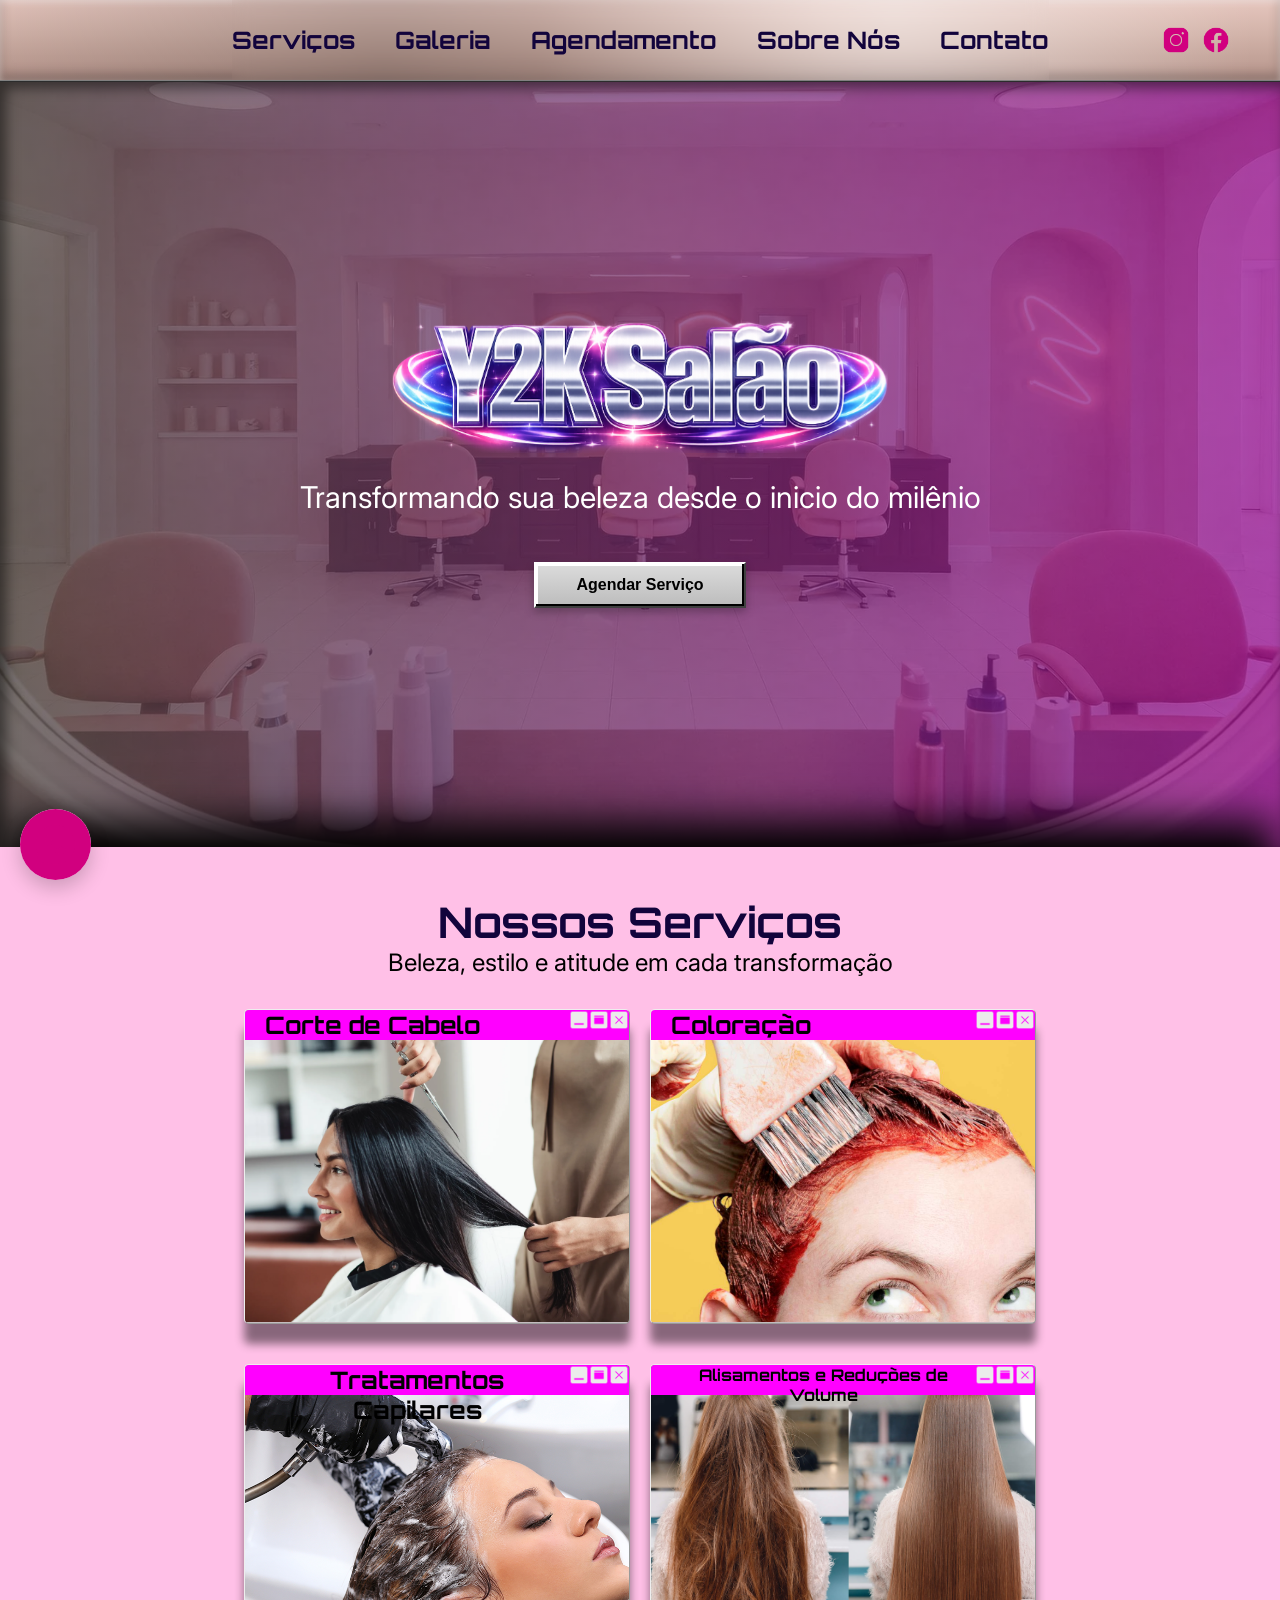
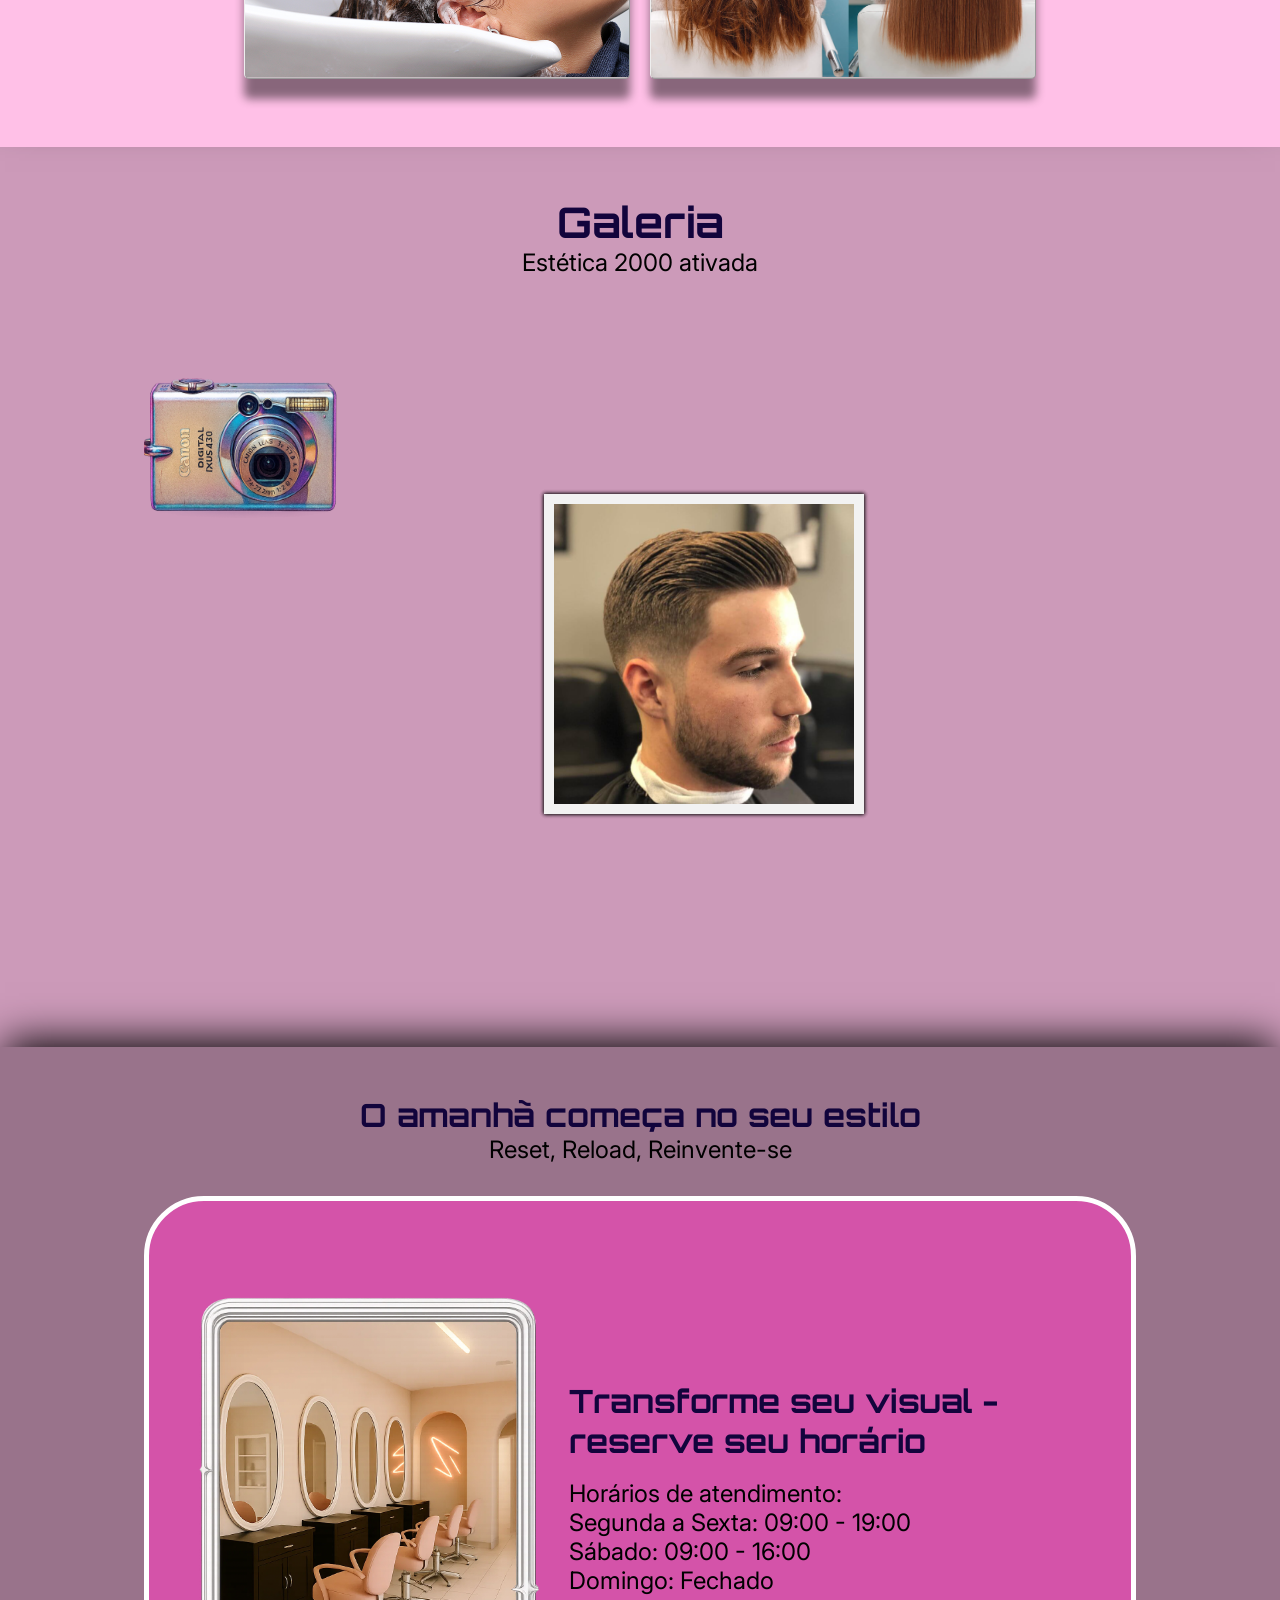
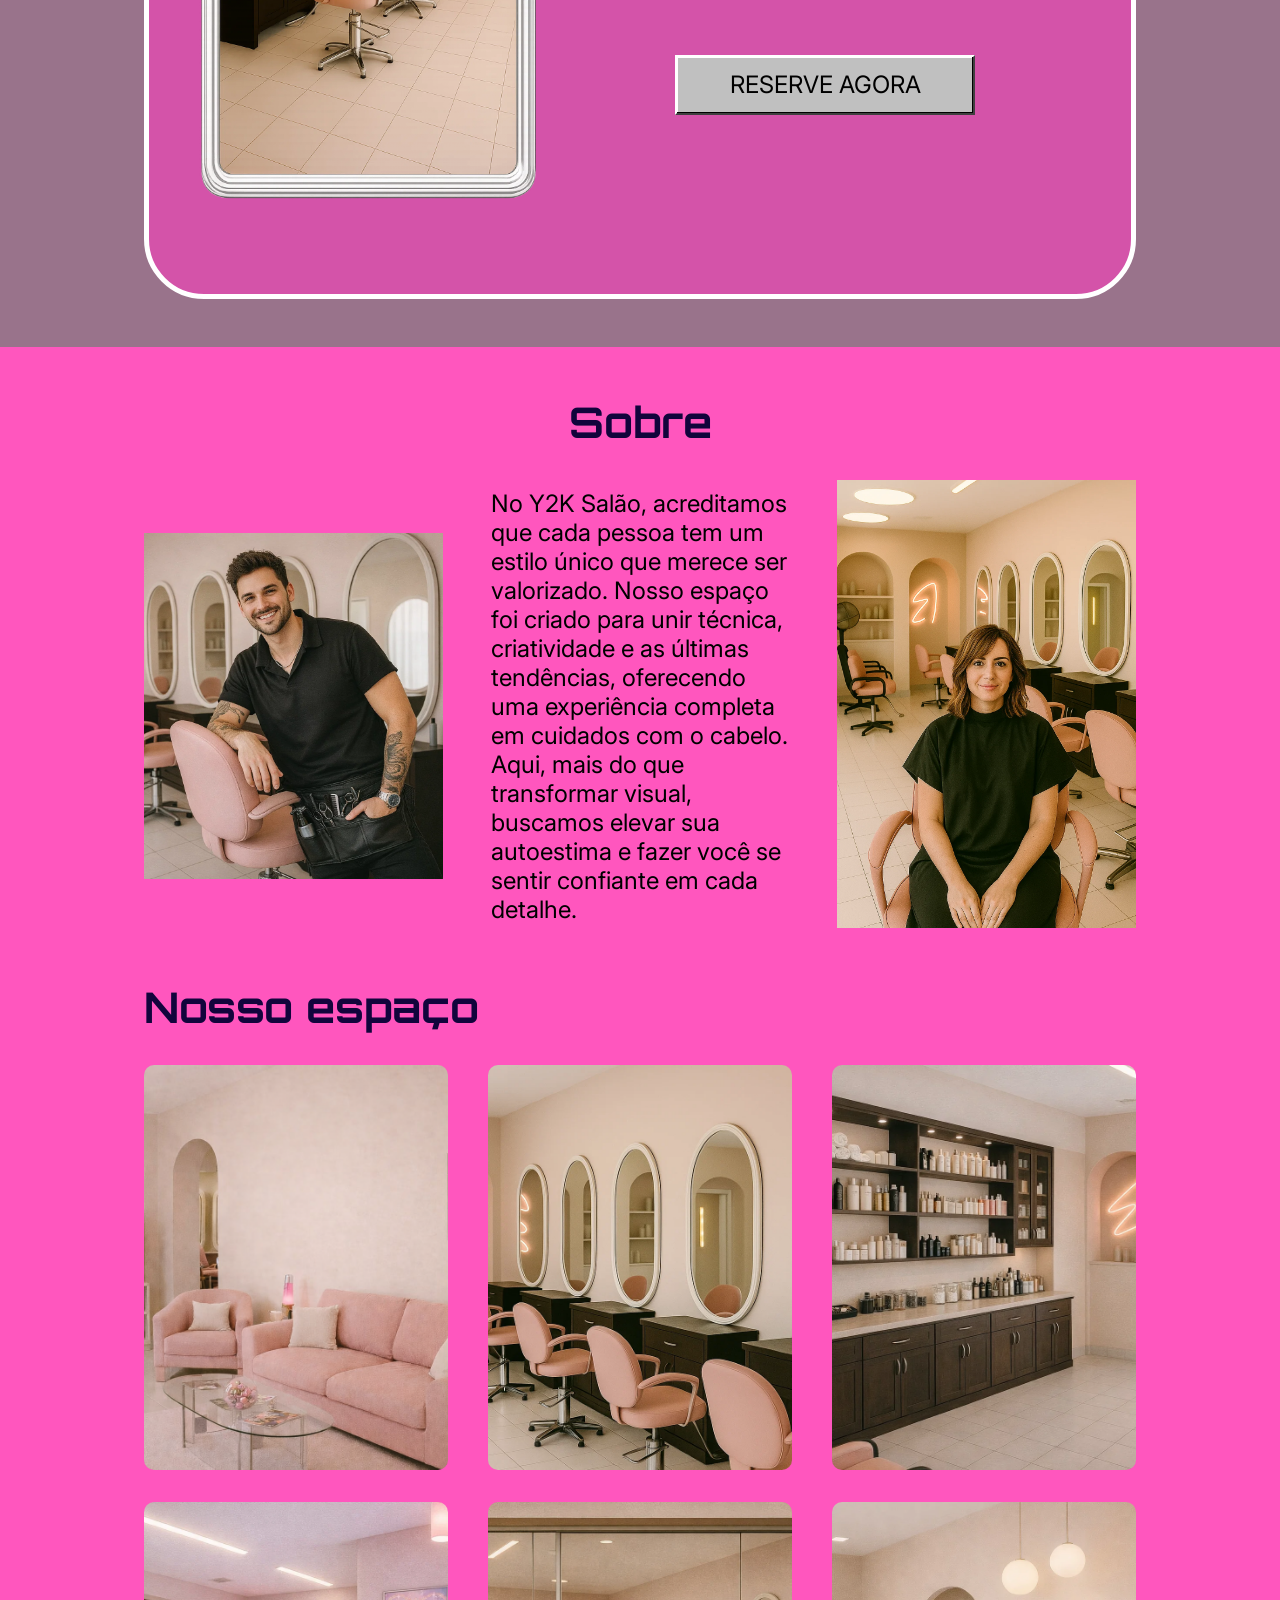
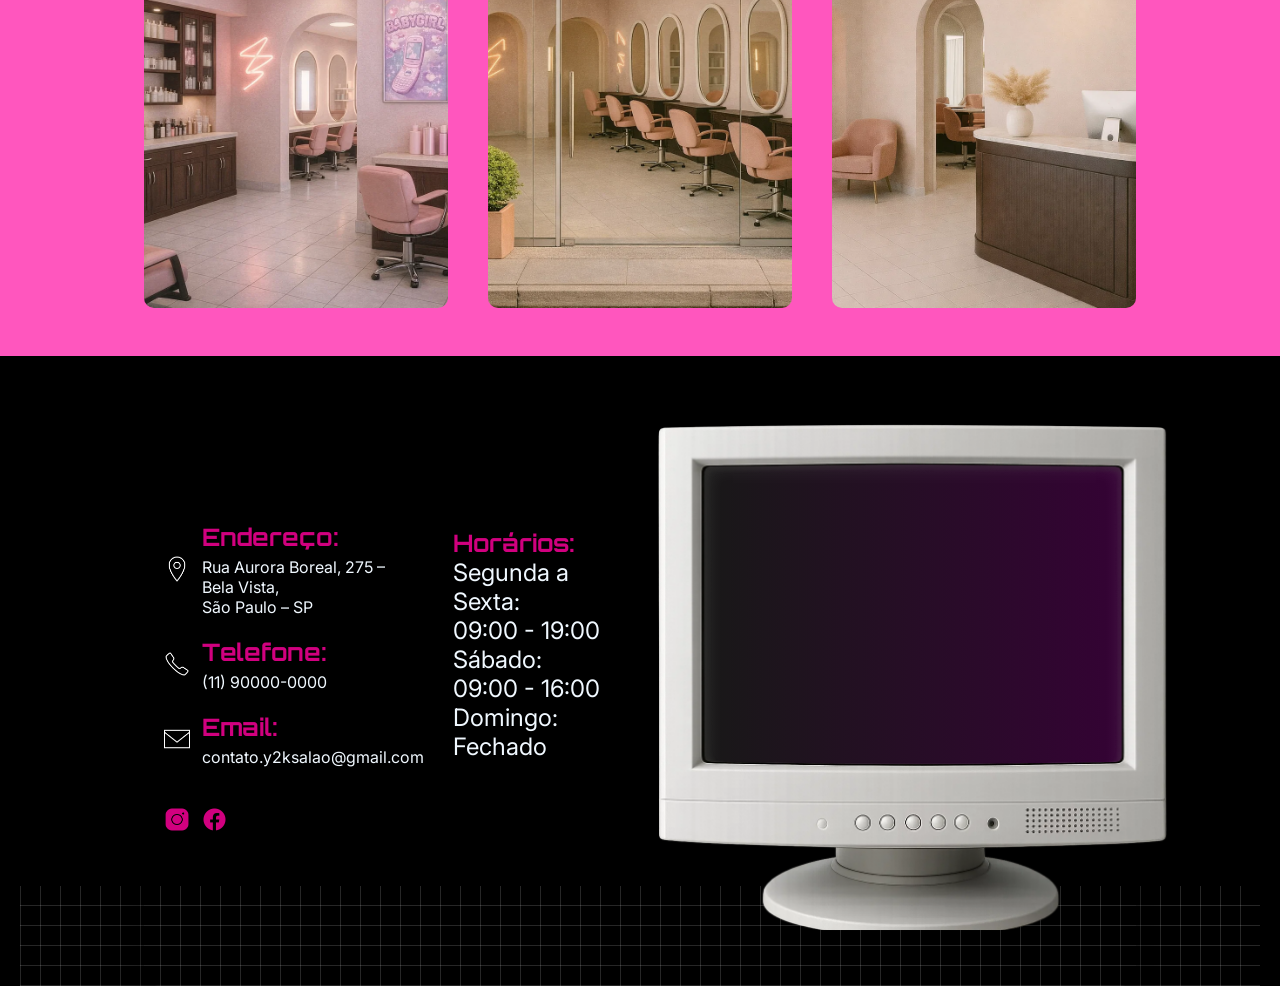
==== commit 3d88ad98: "update" ====
--- a/index.html
+++ b/index.html
@@ -4,10 +4,11 @@
     <meta charset="UTF-8" />
     <meta name="viewport" content="width=device-width, initial-scale=1.0" />
     <title>Y2K Salão</title>
-    <link rel="stylesheet" href="estilo.css" />
-    <link rel="stylesheet" href="estilo-mobile.css" />
-    <link rel="stylesheet" href="estilo-tablet.css" />
-    <script src="menu-hamburguer.js" defer></script>
+    <link rel="stylesheet" href="estilo.css?v=1.0.1" />
+    <link rel="stylesheet" href="estilo-mobile.css?v=1.0.1" />
+    <link rel="stylesheet" href="estilo-tablet.css?v=1.0.1" />
+    <script src="menu-hamburguer.js?v=1.0.1" defer></script>
+    <script src="script.js?v=1.0.1" defer></script>
     <link rel="preconnect" href="https://fonts.googleapis.com" />
     <link rel="preconnect" href="https://fonts.gstatic.com" crossorigin />
     <link
@@ -34,7 +35,6 @@
       href="https://fonts.googleapis.com/css2?family=Pixelify+Sans:wght@400..700&display=swap"
       rel="stylesheet"
     />
-    <script src="script.js" defer></script>
   </head>
 
   <body>
@@ -66,10 +66,16 @@
       </nav>
       <div id="redes-sociais-header">
         <a href=""
-          ><img src="imgs/icones-redes-sociais/instagram.png" alt=""
+          ><img
+            src="imgs/icones-redes-sociais/instagram.png"
+            alt="Instagram - Y2K Salão"
+            title="instagram.com/y2ksalao"
         /></a>
         <a href=""
-          ><img src="imgs/icones-redes-sociais/facebook.png" alt=""
+          ><img
+            src="imgs/icones-redes-sociais/facebook.png"
+            alt="Facebook - Y2K Salão"
+            title="facebook.com/y2ksalao"
         /></a>
       </div>
     </header>
@@ -129,7 +135,7 @@
                 </div>
                 <img src="imgs/tratamentos-capilares.png" alt="" />
               </li>
-              <li class="janela-servico" data-id="alisamentos">
+              <li class="janela-servico" data-id="alisamentos" id="alisamentos">
                 <div class="title-bar">
                   <p>Alisamentos e Reduções de Volume</p>
                   <img src="imgs/minimize-window.png" alt="" />
@@ -381,7 +387,7 @@
               </div>
             </div>
             <div id="mapa-container">
-              <img src="imgs/Contato/img01.png" alt="" />
+              <img src="imgs/Contato/img01.png" alt="" id="monitor-map" />
 
               <div id="mapa-tela">
                 <iframe
--- a/estilo.css
+++ b/estilo.css
@@ -41,6 +41,7 @@
 
 p {
   font-family: inter, sans-serif;
+   font-size: 24px;
 }
 
 /* ----------------------- BOTÃO WHATSAPP FIXO ------------------------- */
@@ -479,7 +480,7 @@
 
 .title-bar {
   position: absolute;
-  height: 20px;
+  height: 30px;
   width: 100%;
   background-color: rgb(255, 0, 255);
   display: grid;
@@ -501,6 +502,10 @@
   width: auto;
   user-select: none;
   pointer-events: none;
+}
+
+#alisamentos .title-bar p {
+  font-size: 16px;  
 }
 
 /* ---------------------------------------- JANELAS MODAL ----------------------------------------*/
@@ -1038,7 +1043,7 @@
 }
 
 #moldura img {
-  /* width: clamp(350px, 27vw, 600px); */
+  
   width: clamp(340px, calc(46.94vw - 301px), 600px);
 
   object-fit: contain;
@@ -1169,7 +1174,7 @@
 
 #sobre {
   text-align: center;
-  background-color: #735668;
+  background-color: #ff56be;
 }
 
 #sobre-container {
@@ -1335,6 +1340,10 @@
   z-index: 2;
 }
 
+#monitor-map {
+  pointer-events: none;
+}
+
 /* ÁREA DA TELA DO MONITOR */
 #mapa-tela {
   position: absolute;
@@ -1344,7 +1353,7 @@
   height: 66%;
   overflow: hidden;
   border-radius: 6px;
-
+ 
   z-index: 1; /* base */
 }
 
@@ -1600,6 +1609,7 @@
   #agendamento-conteudo {
     flex-direction: column;
     gap: 30px;
+    padding-top: 20px;
   }
 
   #agenda > * {
@@ -1718,6 +1728,20 @@
   #agendamento-conteudo {
     padding: 16px;
     border-radius: 20px;
+    gap: 0px;
+  }
+
+  #moldura {
+    /* min-width: 32px; */
+  }
+
+  #moldura img {
+    min-width: 32px;
+  }
+
+
+  #agenda {
+    padding: 0;
   }
 
   .botao-agendamento {
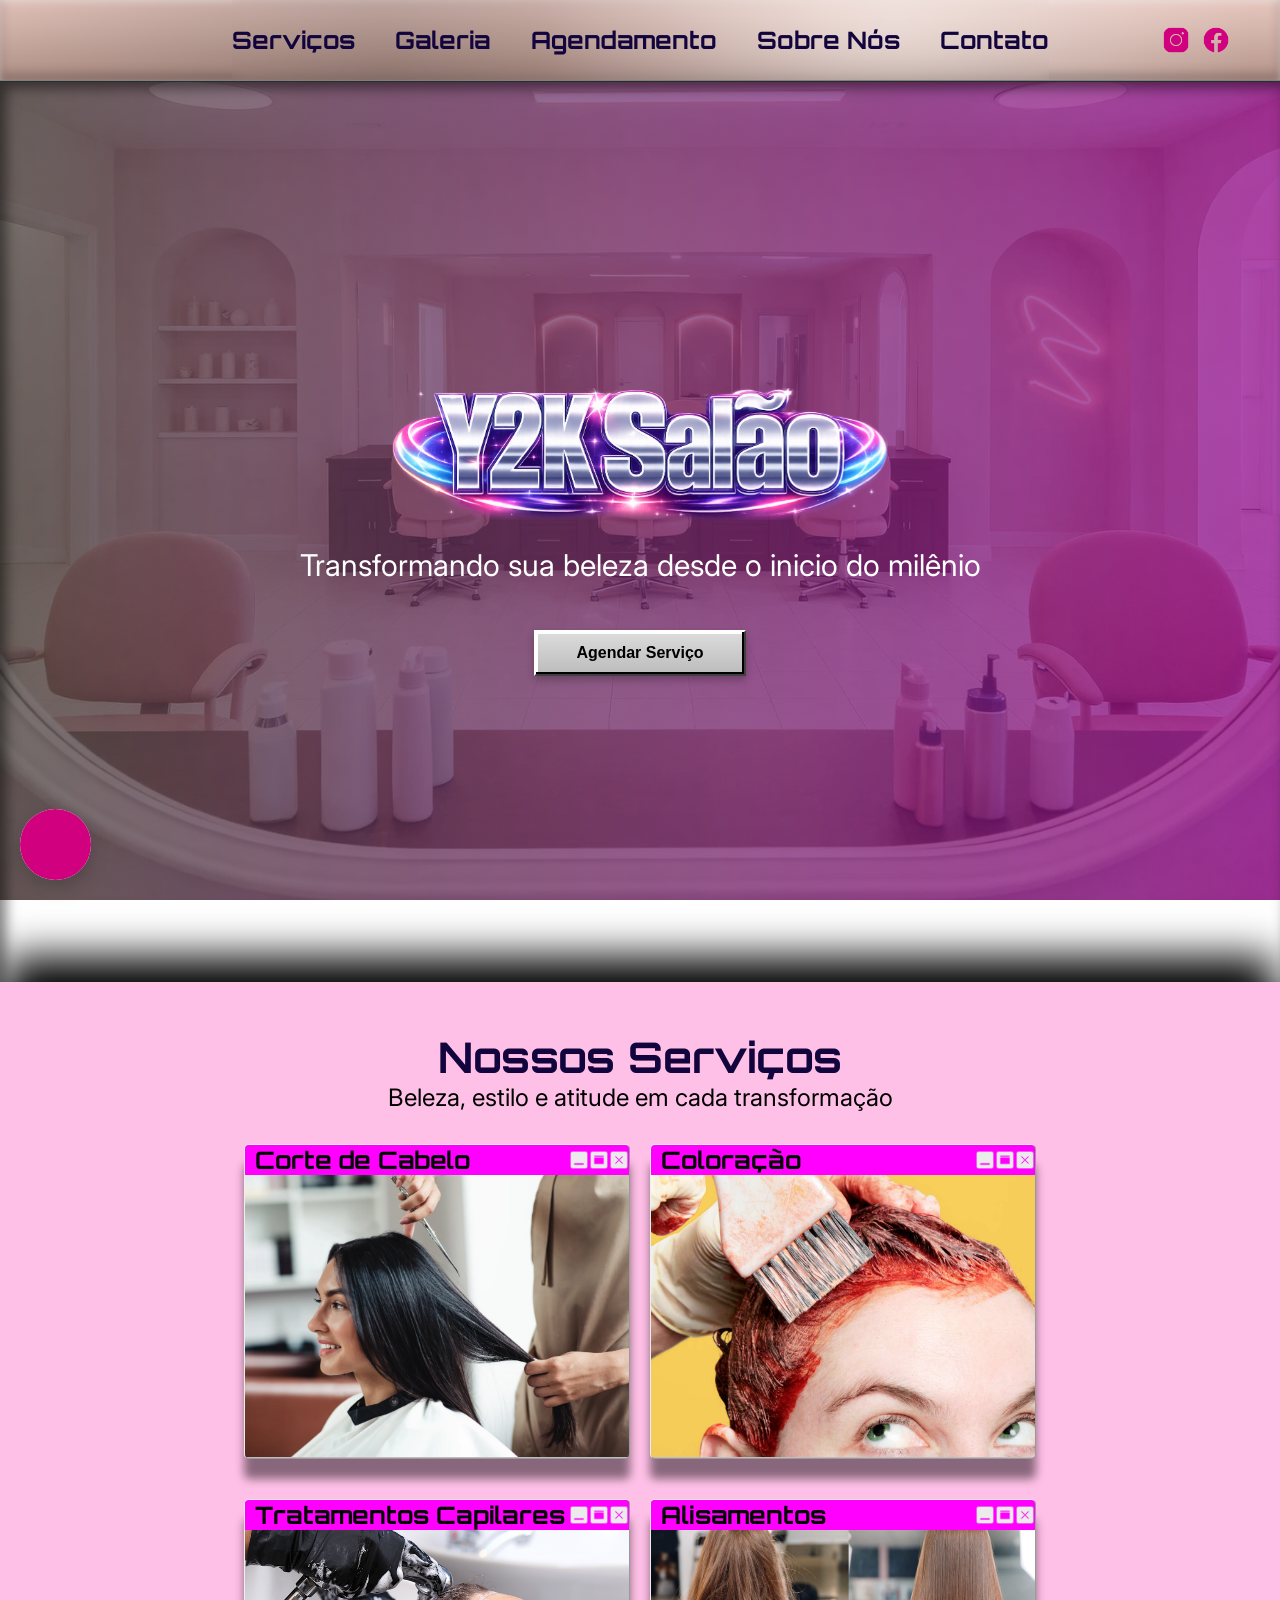
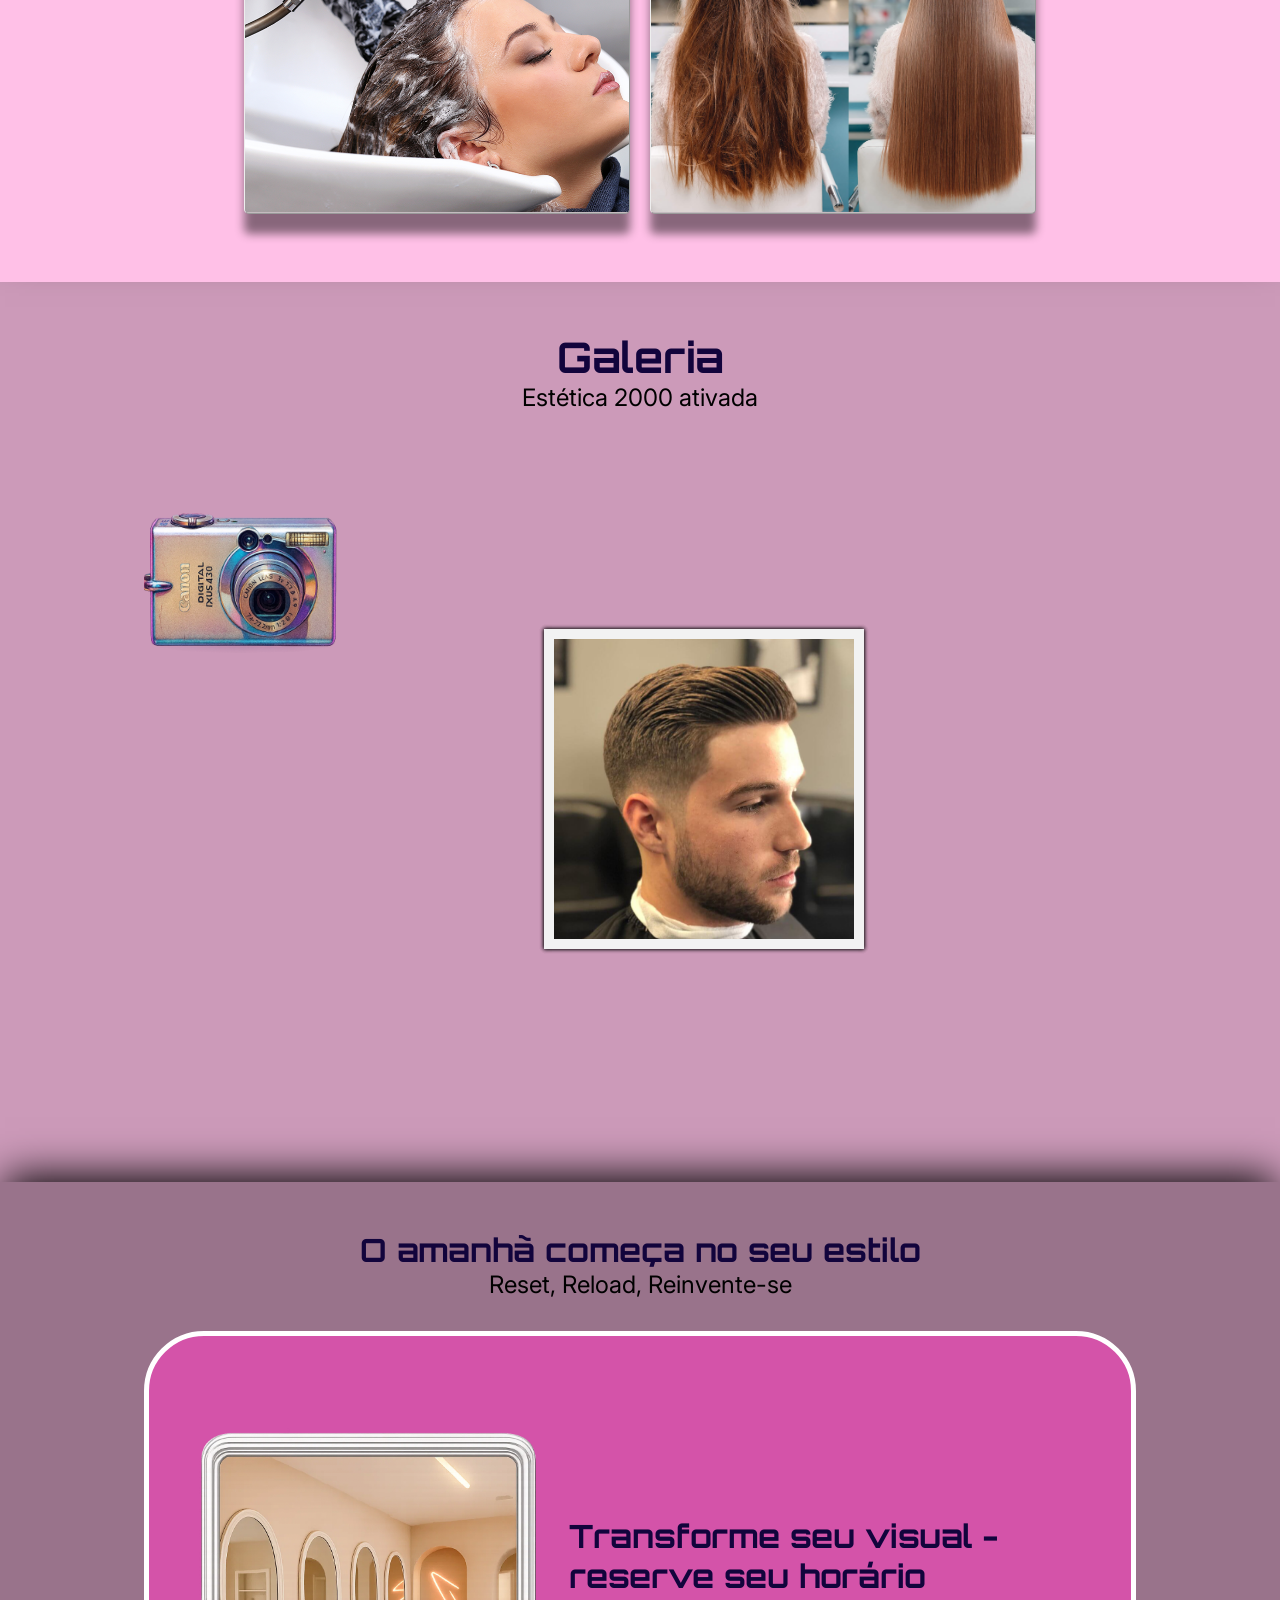
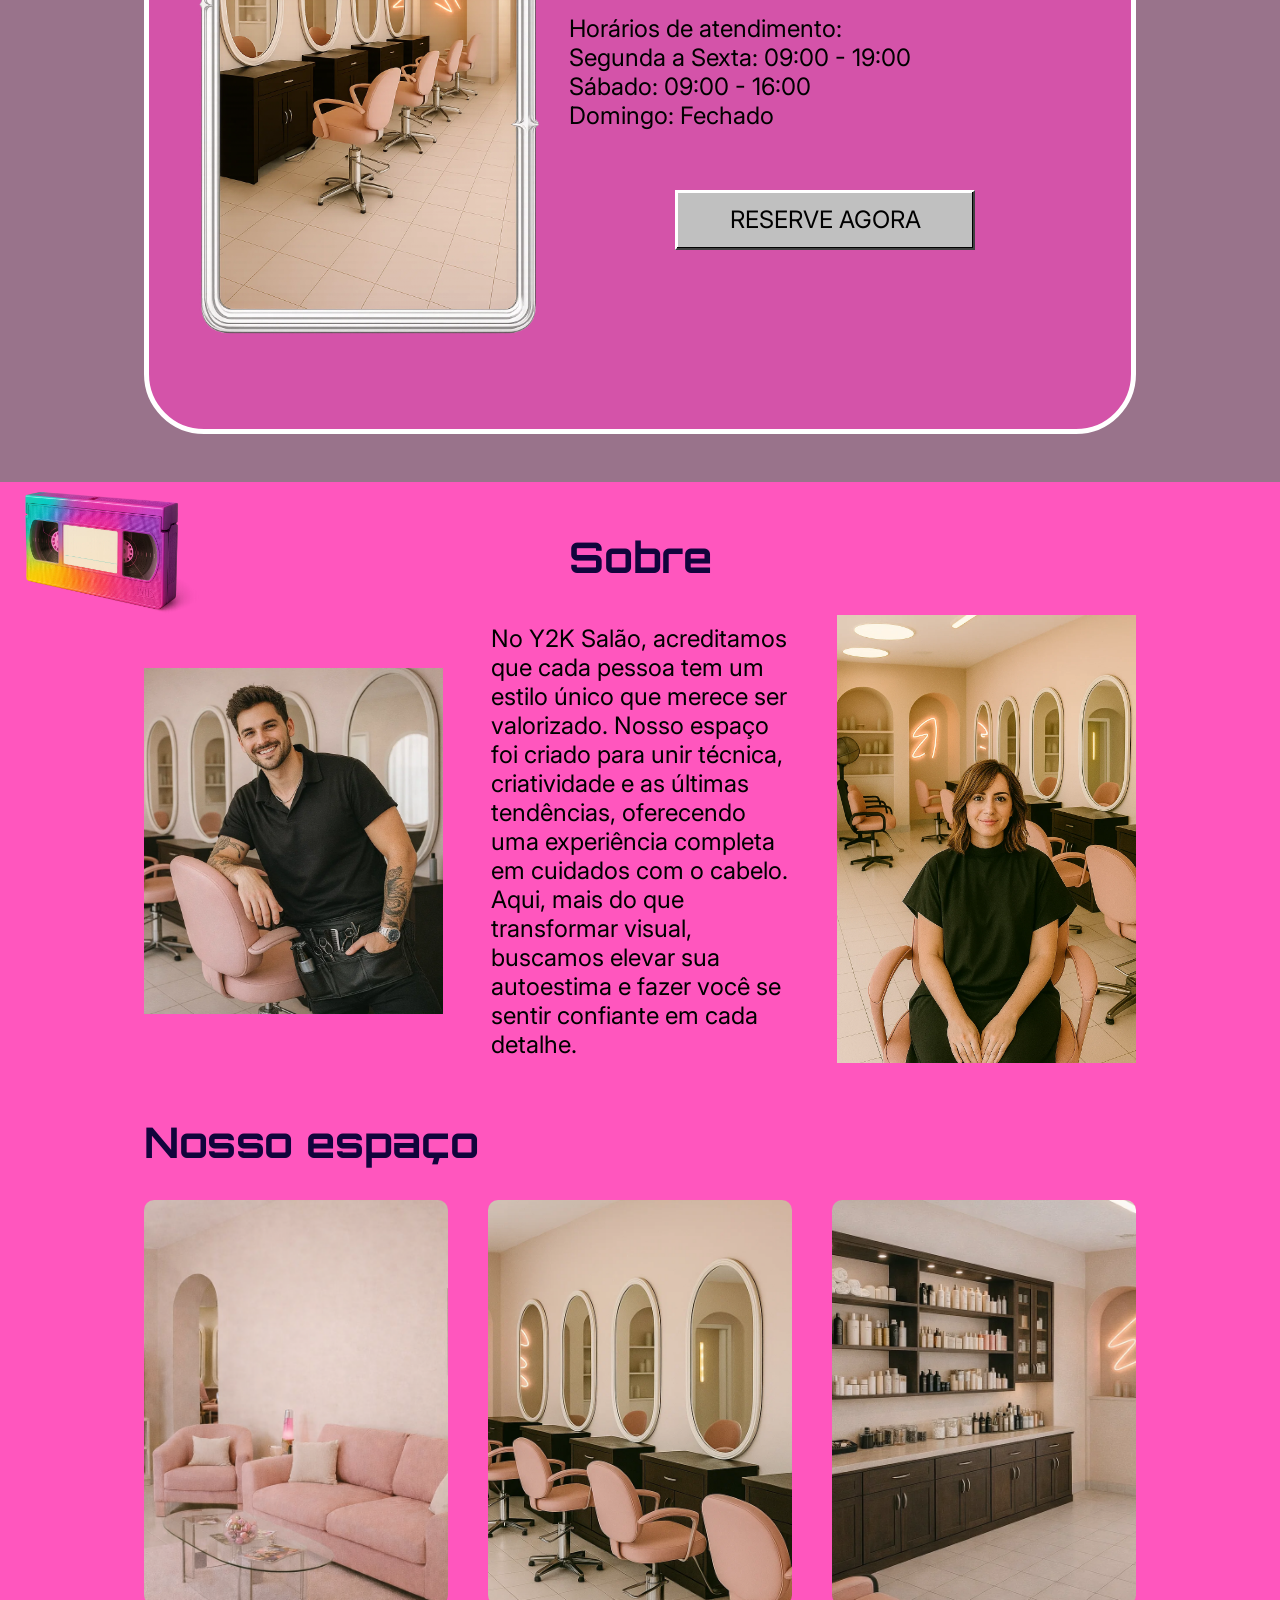
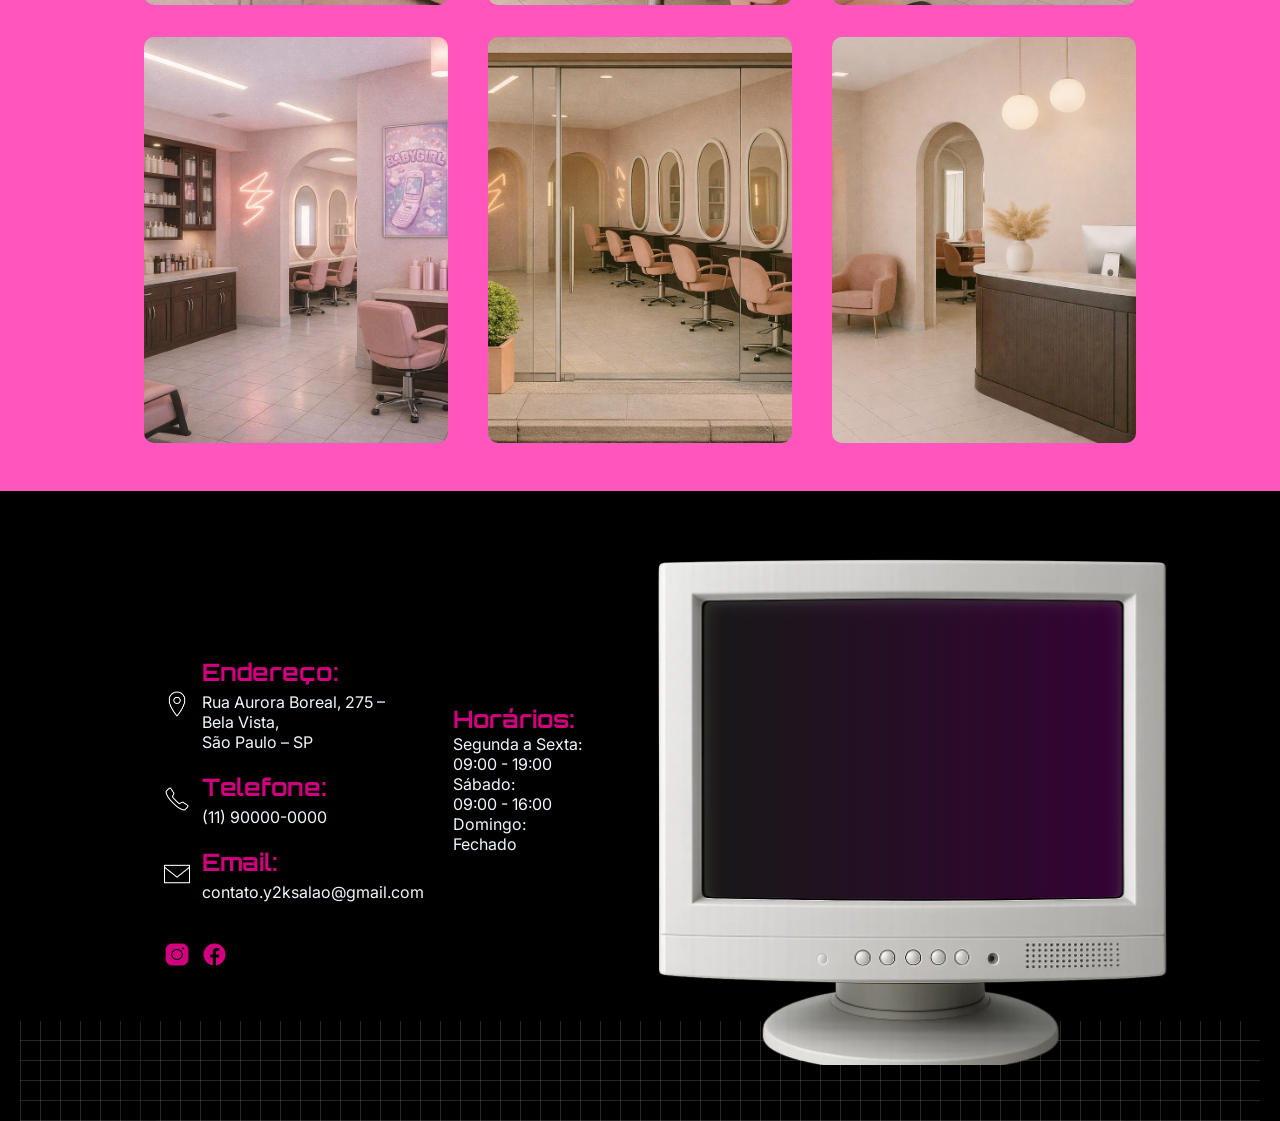
==== commit 50836bfb: "update" ====
--- a/index.html
+++ b/index.html
@@ -52,8 +52,9 @@
           <img
             src="icons/icons8-menu-50.png"
             alt=""
+            class = "off"
             id="menu-hamburguer"
-            onclick="abrirMenu()"
+            
           />
         </div>
         <ul id="lista-menu-desktop">
@@ -137,7 +138,7 @@
               </li>
               <li class="janela-servico" data-id="alisamentos" id="alisamentos">
                 <div class="title-bar">
-                  <p>Alisamentos e Reduções de Volume</p>
+                  <p>Alisamentos</p>
                   <img src="imgs/minimize-window.png" alt="" />
                   <img src="imgs/maximize-window.png" alt="" />
                   <img src="imgs/close-window.png" alt="" />
@@ -150,6 +151,8 @@
       </section>
 
       <div id="overlay"></div>
+
+      <!-- Modal para detalhes dos serviços -->
       <div class="modal" id="janela-modal">
         <div class="title-bar-modal">
           <span id="title-barra-modal">Detalhes do serviço</span>
@@ -206,13 +209,13 @@
       </div>
 
       <section class="section" id="galeria">
-        <div class="container">
+        <div class="container" id = "galeria-container">
           <div>
             <h1>Galeria</h1>
             <p>Estética 2000 ativada</p>
           </div>
 
-          <div class="conteudo">
+          <div class="conteudo" id = "galeria-conteudo">
             <img
               src="imgs/layers/camera.webp"
               id="camera-layer"
@@ -273,6 +276,7 @@
       </section>
 
       <section class="section" id="sobre">
+        <img id = "vhs-image" src="imgs/Sobre/vhs.webp" alt="vhs image">
         <div class="container" id="sobre-container">
           <h1>Sobre</h1>
           <div id="sobre-conteudo-container">
--- a/estilo.css
+++ b/estilo.css
@@ -323,7 +323,7 @@
   justify-content: center;
   top: 0;
   z-index: -2;
-  min-height: calc(100dvh - 15dvh) !important;
+ 
 }
 
 #apresentacao {
@@ -487,13 +487,17 @@
   grid-template-columns: 1fr auto auto auto auto;
   z-index: 2;
   align-self: start;
+  align-items: center;
 }
 
 .title-bar p {
   justify-self: start;
   font-family: "orbitron", sans-serif;
   font-weight: bold;
-  margin-left: 20px;
+  margin-left: 10px;
+  white-space: nowrap;
+  text-align: start;
+  font-size: clamp(16px, 2vw, 24px);
 }
 
 .title-bar img {
@@ -504,9 +508,6 @@
   pointer-events: none;
 }
 
-#alisamentos .title-bar p {
-  font-size: 16px;  
-}
 
 /* ---------------------------------------- JANELAS MODAL ----------------------------------------*/
 
@@ -676,8 +677,12 @@
   width: 220px; */
 
   /* tamanho para resolução 1920px */
-  width: 370px;
-  height: 500px;
+  /* width: 300px; */
+  /* height: 410px; */
+
+  height: clamp(300px, 22vw, 410px);
+  aspect-ratio: 220 / 300;
+
   background-color: #ead4c4;
   position: absolute;
 
@@ -686,8 +691,11 @@
   right: 116px; */
 
   /* centraliza na tela do celular para resolução 1920px */
-  top: 220px;
-  right: 140px;
+  /* top: 160px; */
+  /* right: 176px; */
+
+    top: calc(120px + (160 - 120) * ((100vw - 1366px) / 554));
+  right: calc(116px + (176 - 116) * ((100vw - 1366px) / 554));
 
   border-radius: 5%;
   color: black;
@@ -724,7 +732,7 @@
 #phone-screen * {
   font-family: orbitron, sans-serif;
   /* font-size: 16px; */
-  font-size: 24px;
+  font-size: 16px;
 }
 
 .barra-titulo {
@@ -763,8 +771,18 @@
 }
 
 #phone-screen .servicos-container > * {
-  width: 370px;
-  padding: 10px 20px;
+  /*largura para tela 1366 */
+  /* width: 220px; */
+  /* padding: 10px 20px; */
+  
+  /* largura para tela 1920 */
+  /* width: 300px;
+  padding: 5px 10px; */
+
+  width: calc(220px + 80 * ((100vw - 1366px) / 554));
+  padding: 
+    calc(10px - 5 * ((100vw - 1366px) / 554)) 
+    calc(20px - 10 * ((100vw - 1366px) / 554));
   column-gap: 5px;
 }
 
@@ -1173,9 +1191,27 @@
 /* ------------------------- SECTION SOBRE ----------------------------------- */
 
 #sobre {
+  position: relative;
   text-align: center;
   background-color: #ff56be;
 }
+
+#vhs-image {
+  position: absolute;
+  width: 200px;
+  height: auto;
+  top: 0;
+  left: 0;
+}
+
+#cd-image {
+  position: absolute;
+  width: 100px;
+  height: auto;
+  top: 0;
+  right: 0;
+}
+
 
 #sobre-container {
   display: flex;
@@ -1472,6 +1508,10 @@
   font-size: clamp(16px, 2vw, 24px);
 }
 
+#texto-horarios-container p {
+  font-size: clamp(12px, 1.5vw, 16px);
+}
+
 #texto-informacoes-container p {
   font-size: clamp(12px, 1.5vw, 16px);
 }
@@ -1600,12 +1640,34 @@
   }
 
   /* GALERIA */
+
+#camera-layer {
+  width: 30%;
+  height: auto;
+  z-index: 9;
+}
+
+
   .galeria-fotos {
     width: 40%;
     margin-left: 0;
   }
 
+#galeria .conteudo {
+  flex-direction: column;
+}
+
+.galeria-fotos {
+  width: 70%;
+}
+
+
   /* AGENDAMENTO */
+
+#agenda {
+   padding-top: 0;
+}
+
   #agendamento-conteudo {
     flex-direction: column;
     gap: 30px;
@@ -1616,7 +1678,18 @@
     flex-direction: column;
   }
 
+  #agenda-botao-container {
+   
+    flex-direction: row;
+  }
+
   /* SOBRE */
+
+ #sobre {
+    padding-bottom: 100px;
+  }
+
+
   #sobre-conteudo-container {
     flex-direction: column;
     gap: 32px;
@@ -1626,6 +1699,17 @@
     grid-template-columns: repeat(2, 1fr);
   }
 
+    #vhs-image {
+  position: absolute;
+  width: 150px;
+  height: auto;
+  top: auto;
+  left: auto;
+  bottom: 0;
+  right: 0;
+}
+
+
   /* CONTATO */
   #contato-conteudo-container {
     grid-template-columns: 1fr;
@@ -1638,6 +1722,11 @@
 
 /* ================= MOBILE ================= */
 @media (max-width: 600px) {
+  
+  body {
+    overflow-x: hidden;
+  }
+  
   section {
     padding: 24px 16px;
   }
@@ -1693,31 +1782,52 @@
     width: 95vw;
     height: auto;
     max-height: 95vh;
-  }
+  
+  }
+
+
+  #janela-modal {
+    width: 100%;
+    height: 100%;
+  }
+
+ #conteudo-modal {
+  display: flex;
+  justify-content: center;
+  max-height: 100%;
+ }
 
   .imagens-modal {
-    grid-template-columns: 1fr;
-    gap: 16px;
-    justify-items: center;
-  }
-
-  #img01 {
+    display: none;
+  }
+
+
+  #title-barra-modal {
+     font-size: clamp(24px, 3vw, 32px);
+    
+  }
+
+  #phone-screen {
+    max-width: 90%;
+    width: 90%;
+    left: 0;
+    right: 0;
+    top: 0;
+    bottom: 0;
+
+    height: 90%;
+  }
+
+  #phone-screen * {
+   font-size: clamp(16px, 4vw, 24px);
+  }
+
+  #phone-screen .servicos-container > * {
+    max-width: 100%;
     width: 100%;
-    height: auto;
-  }
-
-  #img02 {
-    width: 70%;
-    max-width: 280px;
-    height: auto;
-  }
-
-  #phone-screen,
-  #pixelated-layer {
-    width: 100%;
-    height: auto;
-    max-height: 300px;
-  }
+   
+    
+}
 
   /* GALERIA */
   .galeria-fotos {
@@ -1749,9 +1859,19 @@
   }
 
   /* SOBRE */
+
+  #sobre {
+    padding-bottom: 100px;
+  }
+
   #y2k-espaço-galeria {
     grid-template-columns: 1fr;
   }
+
+
+#cd-image {
+  display: none;
+}
 
   /* CONTATO */
   #mapa-container {
@@ -1761,4 +1881,9 @@
   #informacoes-txt-container {
     flex-direction: column;
   }
-}
+
+
+  #informacoes-txt-container > * {
+  align-items: start;
+}
+}
--- a/estilo-mobile.css
+++ b/estilo-mobile.css
@@ -7,11 +7,15 @@
    overflow-x: hidden;
 }
 
+/* Exibir menu hamburguer */
 
    #menu-hamburguer {
       display: block;
       
    }
+
+
+   
 
    #lista-menu-desktop {
       display: none;
@@ -26,7 +30,6 @@
       padding: 0;
       overflow: hidden;
       transition: height 0.5s ease;
-      top: 11vh;
       position: absolute;
       z-index: 999999;
       display: block;
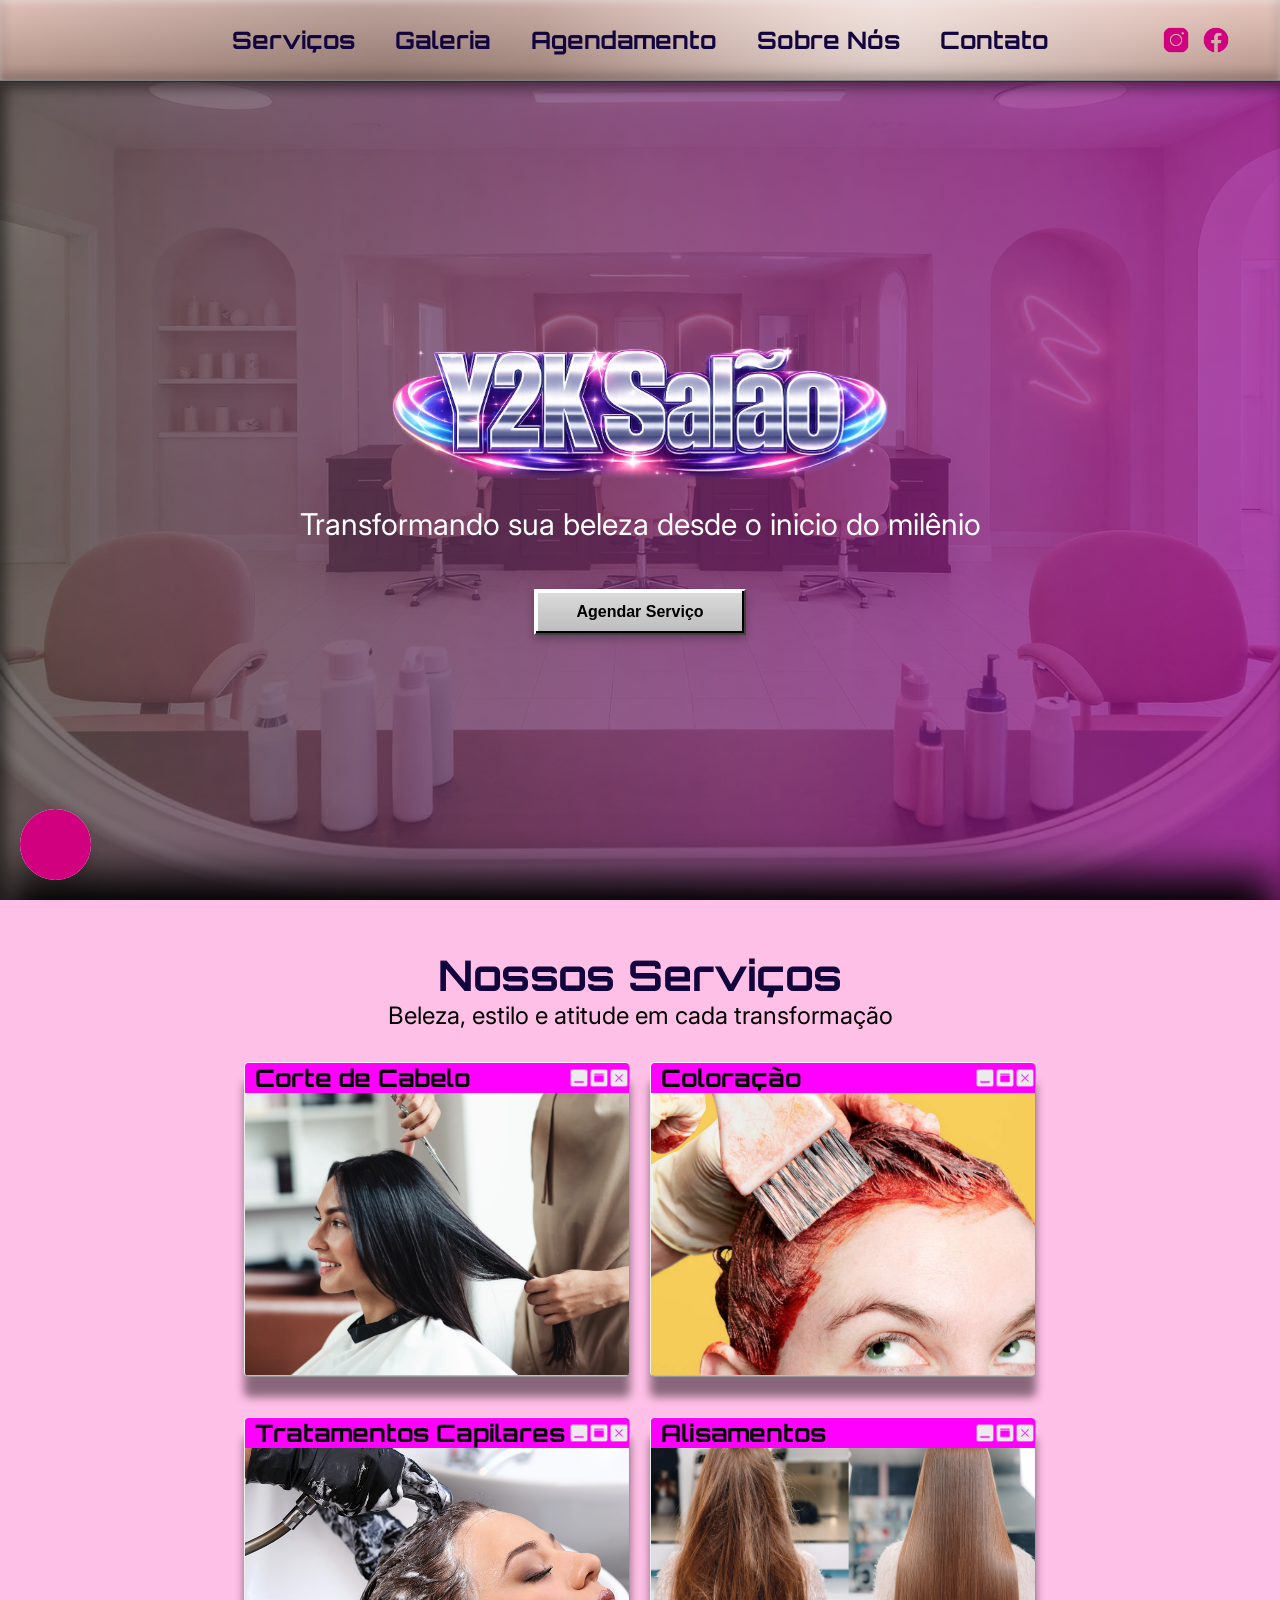
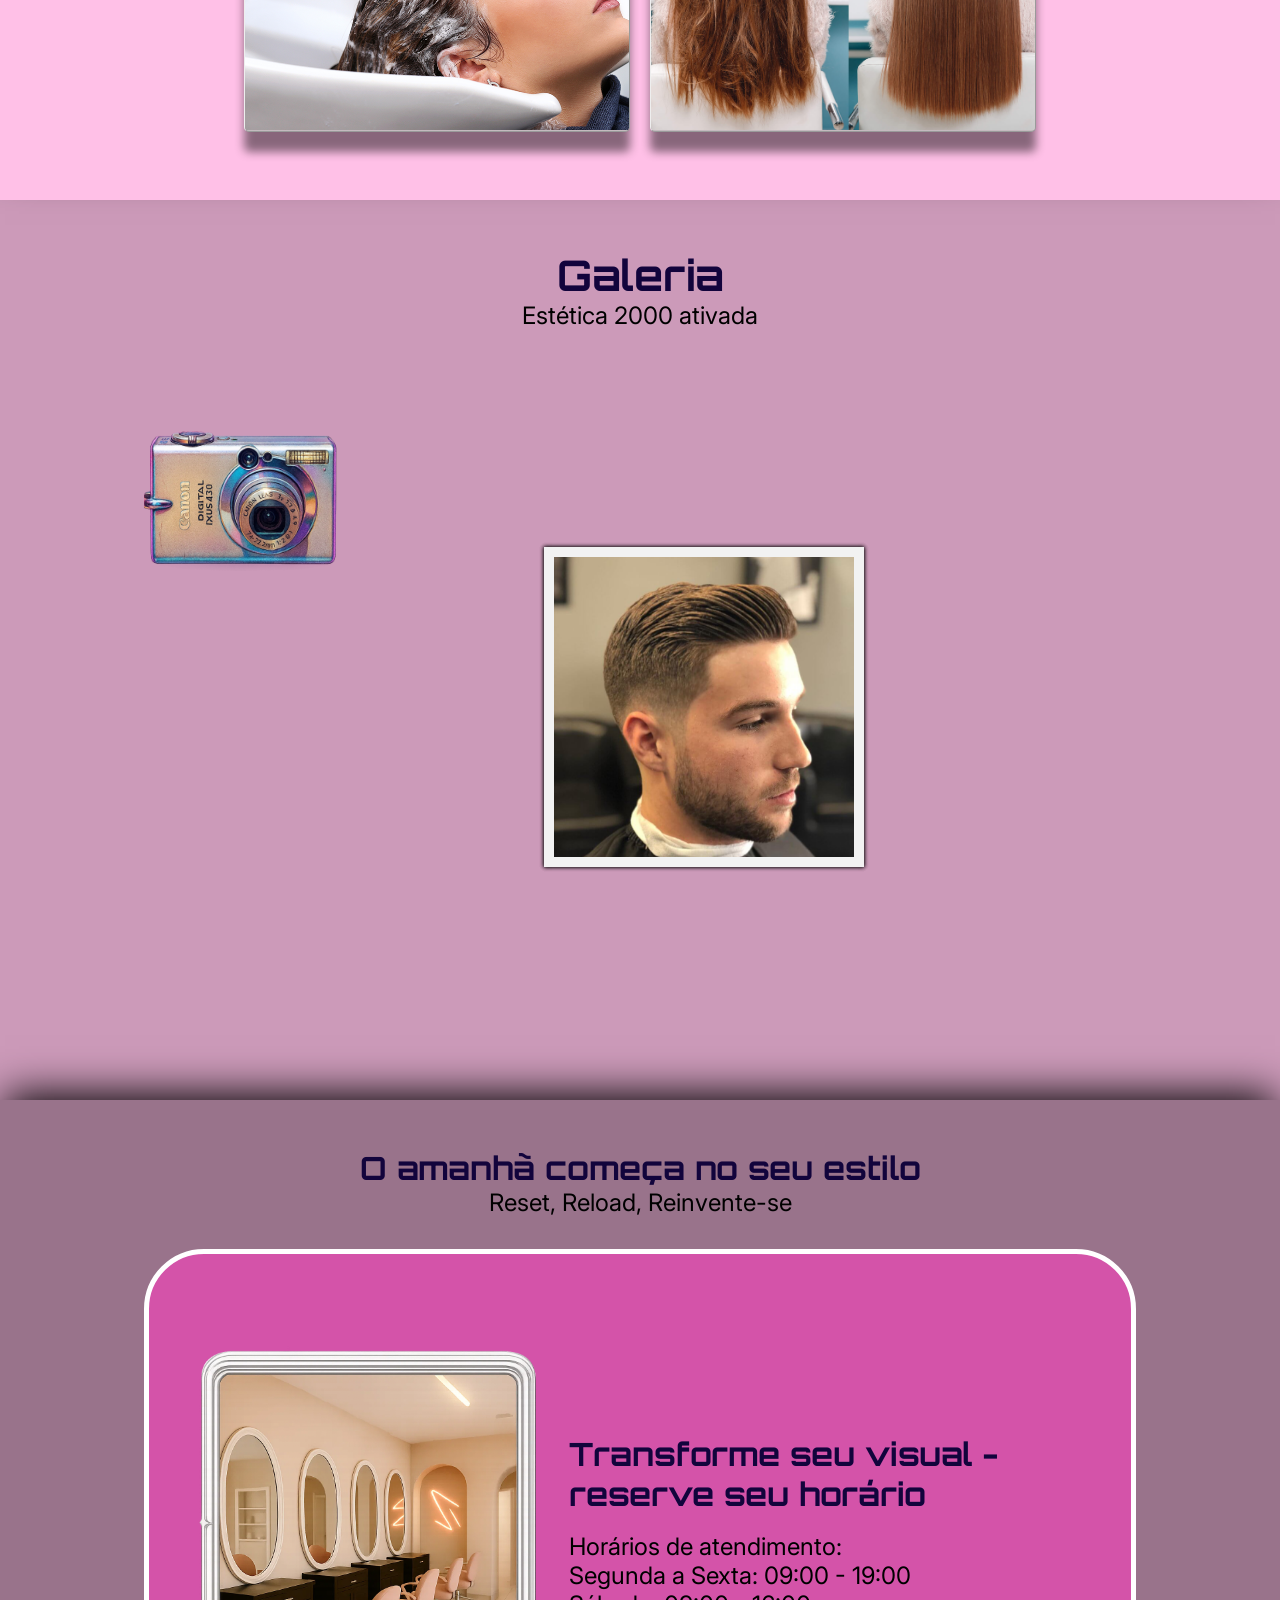
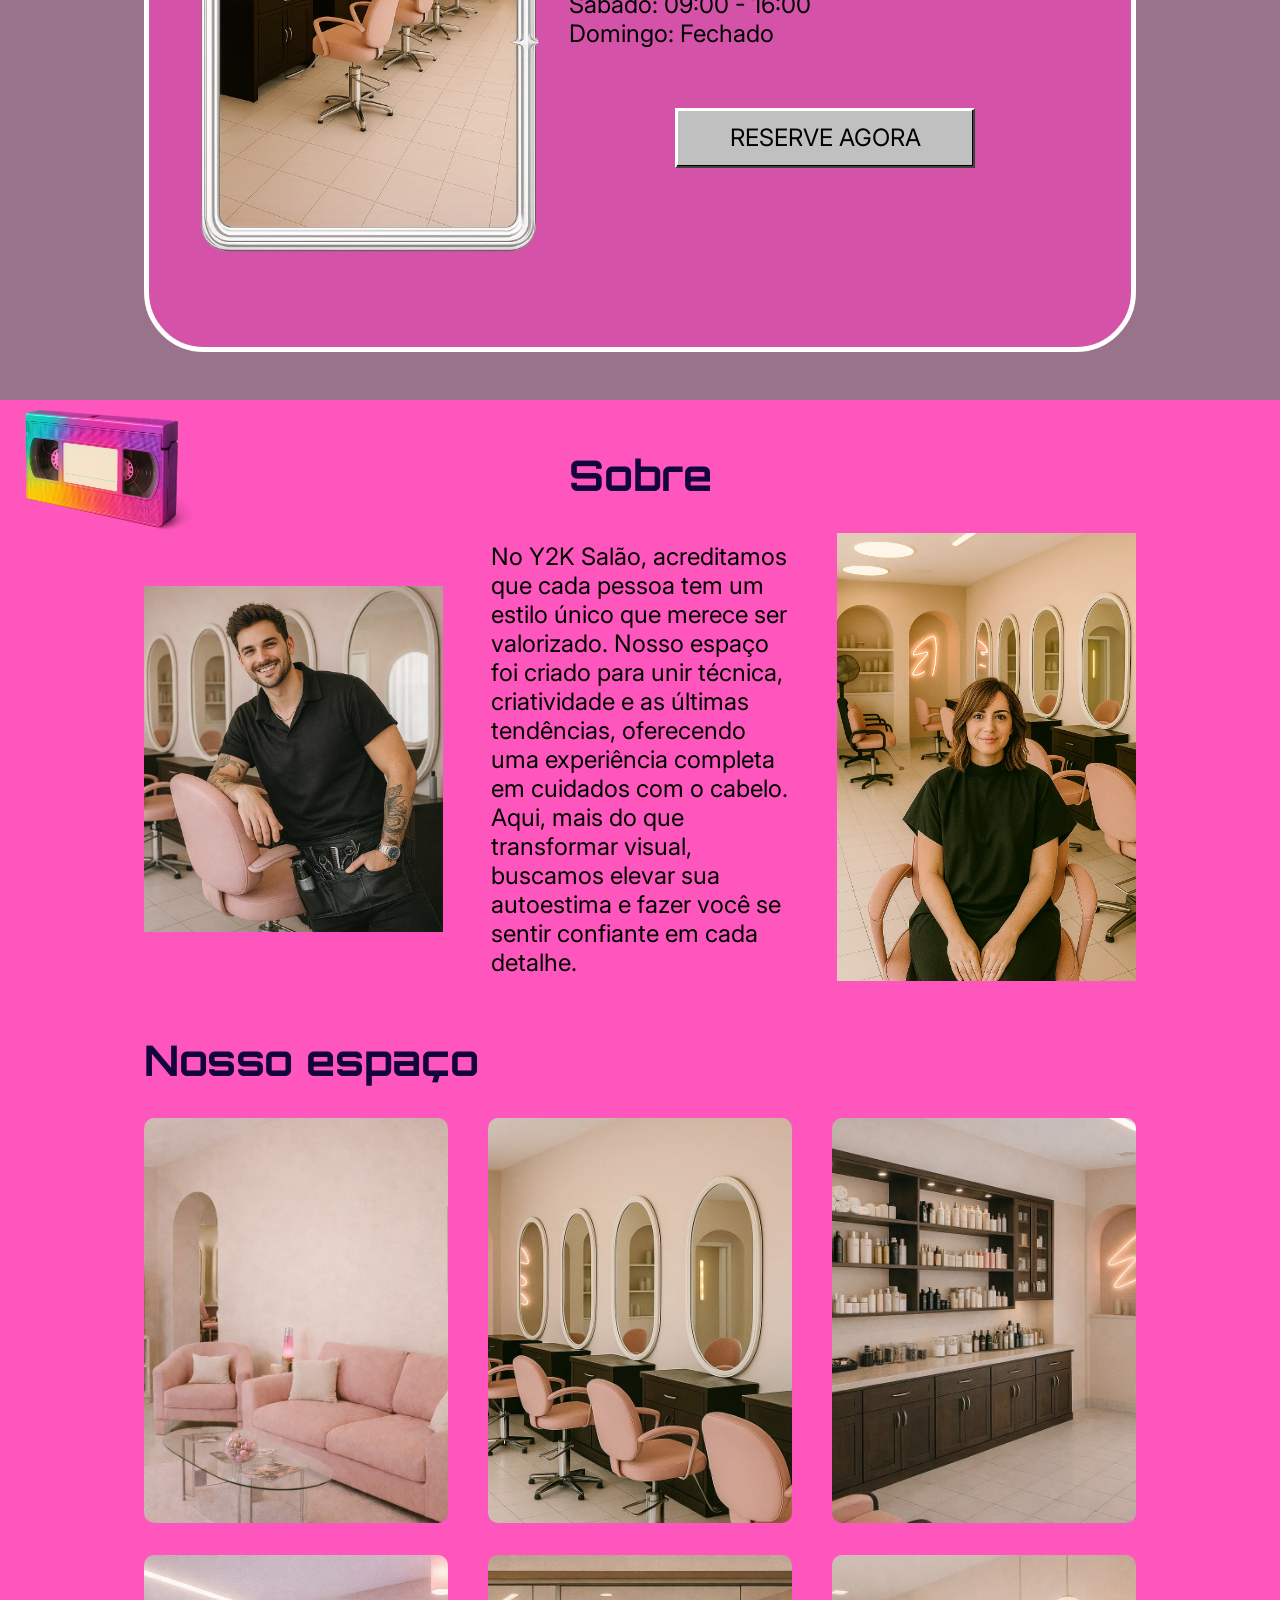
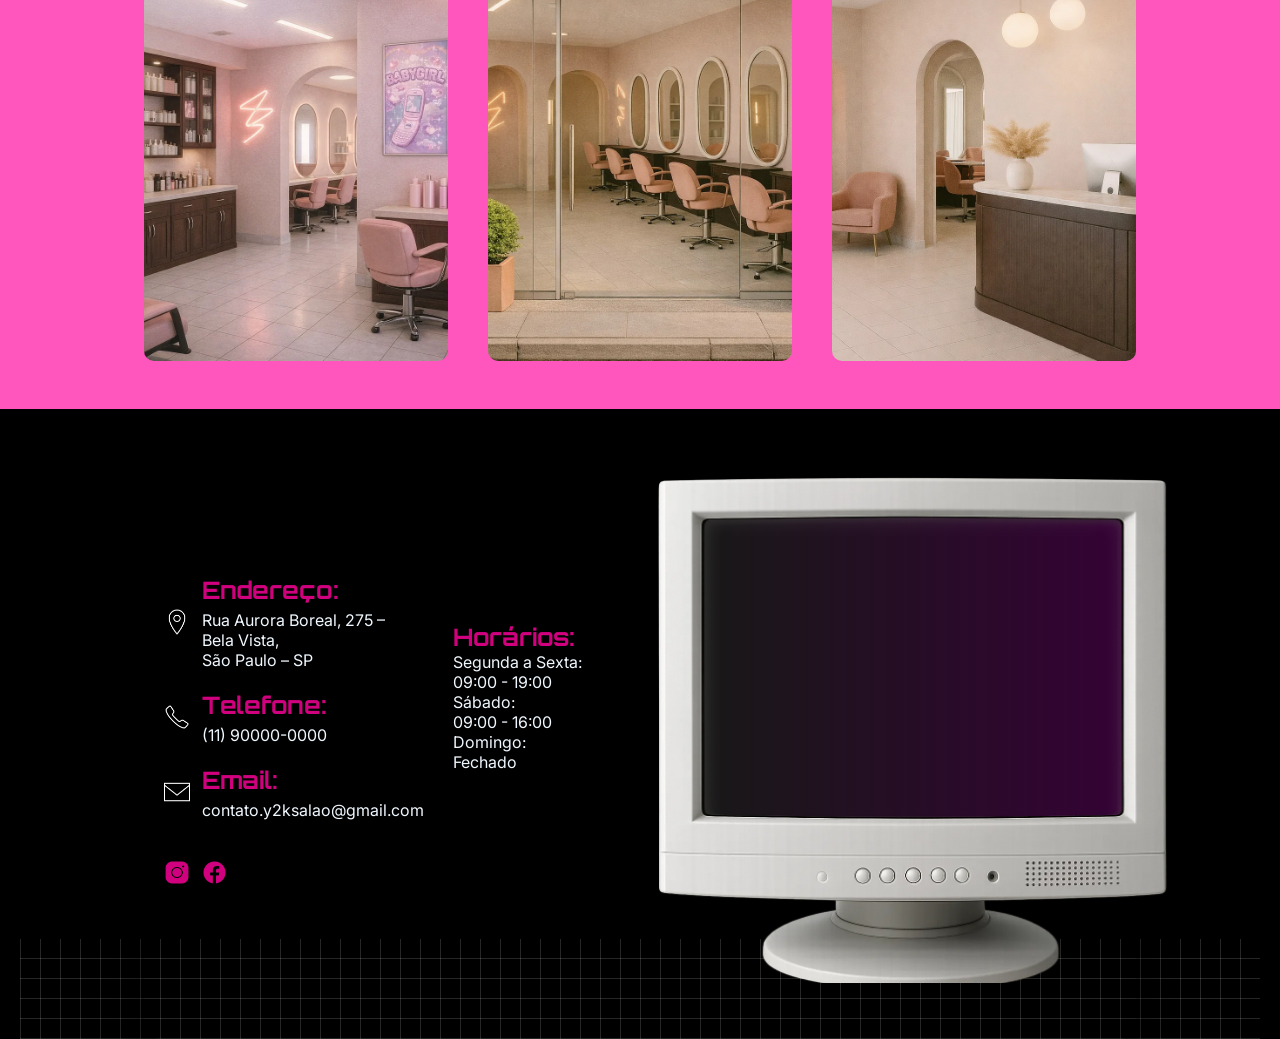
==== commit e3b61f06: "update" ====
--- a/index.html
+++ b/index.html
@@ -4,11 +4,11 @@
     <meta charset="UTF-8" />
     <meta name="viewport" content="width=device-width, initial-scale=1.0" />
     <title>Y2K Salão</title>
-    <link rel="stylesheet" href="estilo.css?v=1.0.1" />
-    <link rel="stylesheet" href="estilo-mobile.css?v=1.0.1" />
-    <link rel="stylesheet" href="estilo-tablet.css?v=1.0.1" />
-    <script src="menu-hamburguer.js?v=1.0.1" defer></script>
-    <script src="script.js?v=1.0.1" defer></script>
+    <link rel="stylesheet" href="estilo.css?v=1.0.2" />
+    <link rel="stylesheet" href="estilo-mobile.css?v=1.0.2" />
+    <link rel="stylesheet" href="estilo-tablet.css?v=1.0.2" />
+    <script src="menu-hamburguer.js?v=1.0.2" defer></script>
+    <script src="script.js?v=1.0.2" defer></script>
     <link rel="preconnect" href="https://fonts.googleapis.com" />
     <link rel="preconnect" href="https://fonts.gstatic.com" crossorigin />
     <link
@@ -167,16 +167,18 @@
             <div id="img-01-modal-container">
               <img id="img01" src="" />
             </div>
-            <div id="img-02-modal-container">
+            <div class = "phone-wrapper" id="img-02-modal-container">
+              
+              <!-- MOLDURA (IMAGEM DE TESTE) -->
               <img
+                class = "frame"
                 id="img02"
                 src="imgs/flipper-phone-layer - Copia.png"
                 draggable="false"
               />
-            </div>
-          </div>
-
-          <div id="phone-screen">
+             
+              <!-- TELA -->
+             <div id="phone-screen">
             <div class="barra-titulo"></div>
 
             <div class="servicos-container"></div>
@@ -199,6 +201,13 @@
               </div>
             </div>
           </div>
+
+            </div>
+          </div>
+
+
+          
+         
 
           <img
             src="imgs/pixelated-layer.jpg"
--- a/estilo.css
+++ b/estilo.css
@@ -41,7 +41,7 @@
 
 p {
   font-family: inter, sans-serif;
-   font-size: 24px;
+  font-size: 24px;
 }
 
 /* ----------------------- BOTÃO WHATSAPP FIXO ------------------------- */
@@ -239,9 +239,6 @@
   justify-content: center;
   align-items: center;
   background-color: transparent;
-
-  backdrop-filter: blur(10px);
-
   height: 80px; /* controla altura melhor que vh */
 }
 
@@ -323,7 +320,7 @@
   justify-content: center;
   top: 0;
   z-index: -2;
- 
+  box-sizing: border-box;
 }
 
 #apresentacao {
@@ -507,7 +504,6 @@
   user-select: none;
   pointer-events: none;
 }
-
 
 /* ---------------------------------------- JANELAS MODAL ----------------------------------------*/
 
@@ -560,6 +556,7 @@
   font-weight: bold;
   color: #12043c;
   margin-left: 20px;
+  align-self: center;
 }
 
 .buttons {
@@ -600,24 +597,45 @@
 }
 
 .imagens-modal > * {
-  flex: 1;
-  display: flex;
+  
 }
 
 #img-01-modal-container {
   padding: 0 20px;
-}
-
-#img-01-modal-container img {
-}
-
-#img-02-modal-container {
-  display: flex;
-  flex-direction: row;
-  justify-content: center;
-}
-
-#img-02-modal-container img {
+  display: flex;
+  flex-direction: column;
+  justify-content: center;
+}
+
+.phone-wrapper {
+  position: relative;
+  width: 530px;
+  height: 440px;
+
+transform: scale(1);
+ transform-origin: top right;
+}
+
+/* telas menores que full HD */
+@media (max-width: 1600px) {
+  .phone-wrapper {
+    transform: scale(0.9);
+  }
+}
+
+/* notebook padrão */
+@media (max-width: 1366px) {
+  .phone-wrapper {
+    transform: scale(0.70);
+     transform-origin: top left;
+  }
+}
+
+/* telas bem pequenas */
+@media (max-width: 1200px) {
+  .phone-wrapper {
+    transform: scale(0.6);
+  }
 }
 
 /* imagem principal */
@@ -632,16 +650,13 @@
 
 /* ////////////////////////////////////// CELULAR FLIPPER LAYER ////////////////////////////////////// */
 
-#img02 {
+.frame {
   /* tamanho consistente */
-  width: clamp(380px, 380px + 0.397 * (100vw - 1366px), 600px);
-  height: auto;
-  aspect-ratio: 9 / 16;
-  object-fit: contain;
-  justify-self: end;
-  user-select: none;
-  z-index: 999999;
+  width: 100%;
+  display: block;
+  position: relative;
   pointer-events: none;
+  z-index: 2;
 }
 
 /* ---------------------------------------- TELA DO CELULAR ---------------------------------------- */
@@ -672,41 +687,32 @@
 /* ///////////////////////////////////////  Tela do celular com serviços ///////////////////////////////////////////////////// */
 
 #phone-screen {
-  /* tamanho para resolução 1366px */
-  /* height: 300px;
-  width: 220px; */
-
-  /* tamanho para resolução 1920px */
-  /* width: 300px; */
-  /* height: 410px; */
-
-  height: clamp(300px, 22vw, 410px);
-  aspect-ratio: 220 / 300;
+  /* tamanho para viewport 1920 x 945 */
+  /* width: 340px; */
+  /* height: 440px; */
 
   background-color: #ead4c4;
   position: absolute;
 
-  /* centraliza na tela do celular para resolução 1366px */
-  /* top: 120px;
-  right: 116px; */
-
-  /* centraliza na tela do celular para resolução 1920px */
-  /* top: 160px; */
-  /* right: 176px; */
-
-    top: calc(120px + (160 - 120) * ((100vw - 1366px) / 554));
-  right: calc(116px + (176 - 116) * ((100vw - 1366px) / 554));
-
-  border-radius: 5%;
+  /* centraliza na tela do celular para resolução 1366 x 633 */
+  top: 170px;
+  left: 105px;
+
+  /* tamanho para viewport 1366 x 633 */
+  width: 330px;
+  height: 450px;
+  
+
+  /* centraliza na tela do celular para resolução 1920 x 945 */
+  /* top: 197px;
+  right: 157px; */
   color: black;
   font-size: 20px;
   display: flex;
-  /* align-items: center; */
-  /* justify-content: center; */
   box-sizing: border-box;
   flex-direction: column;
-  border-radius: 30px;
-  z-index: 8;
+  overflow: hidden;
+  z-index: 1;
 }
 
 /* camada pixelada por cima da tela do celular */
@@ -771,19 +777,15 @@
 }
 
 #phone-screen .servicos-container > * {
-  /*largura para tela 1366 */
-  /* width: 220px; */
-  /* padding: 10px 20px; */
-  
-  /* largura para tela 1920 */
-  /* width: 300px;
-  padding: 5px 10px; */
-
-  width: calc(220px + 80 * ((100vw - 1366px) / 554));
-  padding: 
-    calc(10px - 5 * ((100vw - 1366px) / 554)) 
-    calc(20px - 10 * ((100vw - 1366px) / 554));
-  column-gap: 5px;
+  /*largura para tela 1366 x 633 */
+  /* width: 220px;
+  padding: 10px 8px;
+  column-gap: 3px; */
+
+  /* largura para tela 1920 x 945 */
+  width: 330px;
+  padding: 10px 60px;
+  column-gap: 5px; 
 }
 
 .div-cor01 {
@@ -813,7 +815,7 @@
   text-align: right;
   width: fit-content;
   height: fit-content;
- white-space: nowrap;
+  white-space: nowrap;
 }
 
 .servicos-container::-webkit-scrollbar {
@@ -908,6 +910,7 @@
 #galeria {
   background-color: #cc9ab9;
   box-shadow: 0 -10px 2000px -5px rgba(0, 0, 0, 1);
+  overflow-x: hidden;
 }
 
 #galeria .conteudo {
@@ -1061,7 +1064,6 @@
 }
 
 #moldura img {
-  
   width: clamp(340px, calc(46.94vw - 301px), 600px);
 
   object-fit: contain;
@@ -1211,7 +1213,6 @@
   top: 0;
   right: 0;
 }
-
 
 #sobre-container {
   display: flex;
@@ -1389,7 +1390,7 @@
   height: 66%;
   overflow: hidden;
   border-radius: 6px;
- 
+
   z-index: 1; /* base */
 }
 
@@ -1605,68 +1606,57 @@
   }
 
   .imagens-modal {
-    grid-template-columns: 1fr;
-    grid-template-areas:
-      "a"
-      "b";
-
-    gap: 20px;
-    justify-items: center;
-  }
-
-  #img01 {
+   display: flex;
+   justify-content: center;
+  }
+
+  #img-01-modal-container {
+    display: none;
+  }
+
+  .phone-wrapper {
+    position: static;
+    transform-origin: center;
+    transform: scale(1);
+  }
+
+  .frame {
     width: 100%;
-    max-width: 600px;
-    height: auto;
-  }
-
-  #img02 {
-    width: clamp(220px, 50vw, 350px);
     height: auto;
     pointer-events: none;
-    position: static; /* remove bug de sobreposição */
-  }
-
-  #phone-screen,
-  #pixelated-layer {
-    position: relative;
-    width: 100%;
-    max-width: 300px;
+
+  }
+
+  #phone-screen{
+
+  }
+
+  /* GALERIA */
+
+  #camera-layer {
+    width: 30%;
     height: auto;
-
-    top: 0;
-    left: 0;
-    transform: none;
-  }
-
-  /* GALERIA */
-
-#camera-layer {
-  width: 30%;
-  height: auto;
-  z-index: 9;
-}
-
+    z-index: 9;
+  }
 
   .galeria-fotos {
     width: 40%;
     margin-left: 0;
   }
 
-#galeria .conteudo {
-  flex-direction: column;
-}
-
-.galeria-fotos {
-  width: 70%;
-}
-
+  #galeria .conteudo {
+    flex-direction: column;
+  }
+
+  .galeria-fotos {
+    width: 70%;
+  }
 
   /* AGENDAMENTO */
 
-#agenda {
-   padding-top: 0;
-}
+  #agenda {
+    padding-top: 0;
+  }
 
   #agendamento-conteudo {
     flex-direction: column;
@@ -1679,16 +1669,14 @@
   }
 
   #agenda-botao-container {
-   
     flex-direction: row;
   }
 
   /* SOBRE */
 
- #sobre {
+  #sobre {
     padding-bottom: 100px;
   }
-
 
   #sobre-conteudo-container {
     flex-direction: column;
@@ -1699,16 +1687,15 @@
     grid-template-columns: repeat(2, 1fr);
   }
 
-    #vhs-image {
-  position: absolute;
-  width: 150px;
-  height: auto;
-  top: auto;
-  left: auto;
-  bottom: 0;
-  right: 0;
-}
-
+  #vhs-image {
+    position: absolute;
+    width: 150px;
+    height: auto;
+    top: auto;
+    left: auto;
+    bottom: 0;
+    right: 0;
+  }
 
   /* CONTATO */
   #contato-conteudo-container {
@@ -1722,11 +1709,10 @@
 
 /* ================= MOBILE ================= */
 @media (max-width: 600px) {
-  
   body {
     overflow-x: hidden;
   }
-  
+
   section {
     padding: 24px 16px;
   }
@@ -1782,52 +1768,61 @@
     width: 95vw;
     height: auto;
     max-height: 95vh;
-  
-  }
-
+  }
 
   #janela-modal {
     width: 100%;
     height: 100%;
   }
 
- #conteudo-modal {
-  display: flex;
-  justify-content: center;
-  max-height: 100%;
- }
+  #conteudo-modal {
+    display: flex;
+    justify-content: center;
+    align-items: center;
+    max-height: 100%;
+  }
 
   .imagens-modal {
-    display: none;
-  }
+   display: flex;
+   flex-direction: column;
+   justify-content: start;
+
+  }
+
+  .phone-wrapper {
+   transform: scale(0.8);
+   position: relative;
+   top: -160px;
+ 
+  }
+
+@media (max-width: 370px) {
+  .phone-wrapper {
+    transform: scale(0.6);
+    top: -85px;
+  }
+
+
+}
+
 
 
   #title-barra-modal {
-     font-size: clamp(24px, 3vw, 32px);
-    
+    font-size: clamp(20px, 3vw, 32px);
   }
 
   #phone-screen {
-    max-width: 90%;
-    width: 90%;
-    left: 0;
-    right: 0;
-    top: 0;
-    bottom: 0;
-
-    height: 90%;
+   
   }
 
   #phone-screen * {
-   font-size: clamp(16px, 4vw, 24px);
+    font-size: clamp(16px, 4vw, 24px);
   }
 
   #phone-screen .servicos-container > * {
     max-width: 100%;
     width: 100%;
-   
-    
-}
+  }
 
   /* GALERIA */
   .galeria-fotos {
@@ -1849,7 +1844,6 @@
     min-width: 32px;
   }
 
-
   #agenda {
     padding: 0;
   }
@@ -1868,10 +1862,9 @@
     grid-template-columns: 1fr;
   }
 
-
-#cd-image {
-  display: none;
-}
+  #cd-image {
+    display: none;
+  }
 
   /* CONTATO */
   #mapa-container {
@@ -1882,8 +1875,7 @@
     flex-direction: column;
   }
 
-
   #informacoes-txt-container > * {
-  align-items: start;
-}
-}
+    align-items: start;
+  }
+}
--- a/estilo-mobile.css
+++ b/estilo-mobile.css
@@ -1,11 +1,5 @@
 @media (max-width: 600px) {
 
-
-
-
-body {
-   overflow-x: hidden;
-}
 
 /* Exibir menu hamburguer */
 
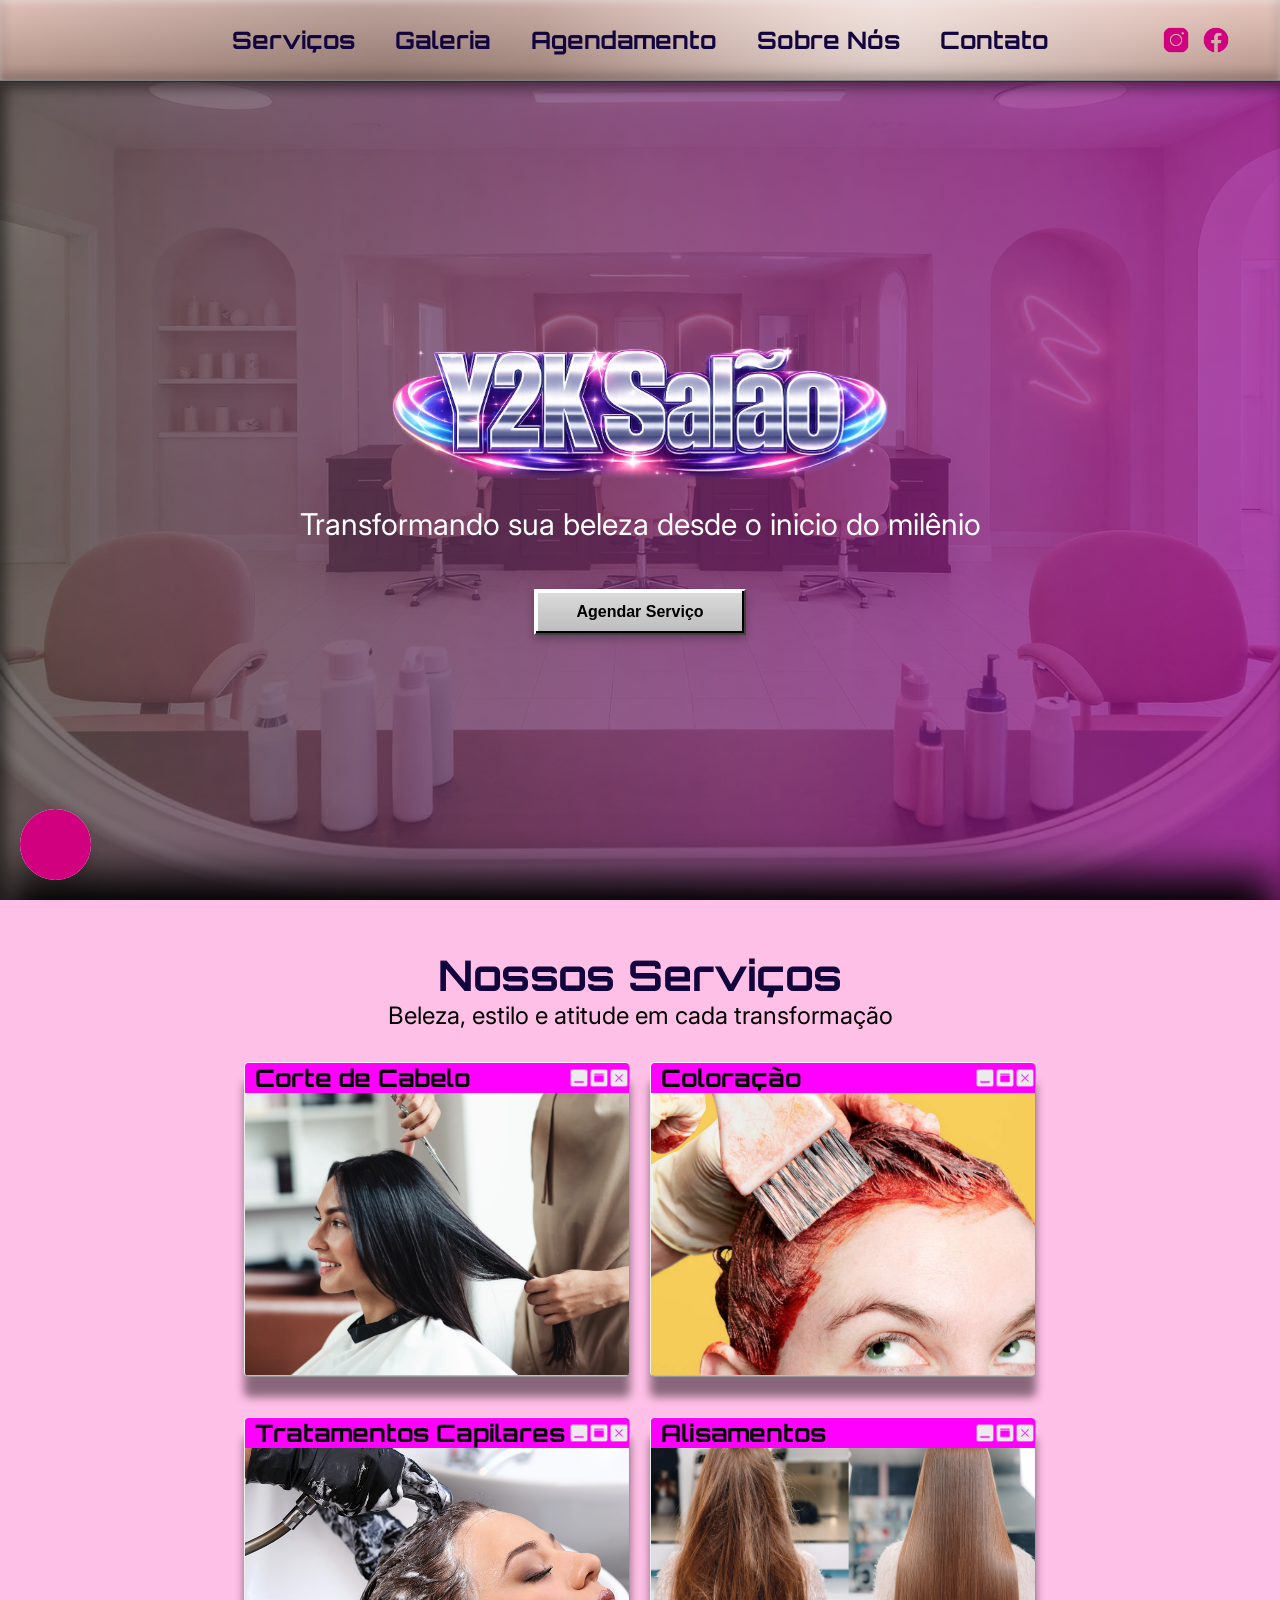
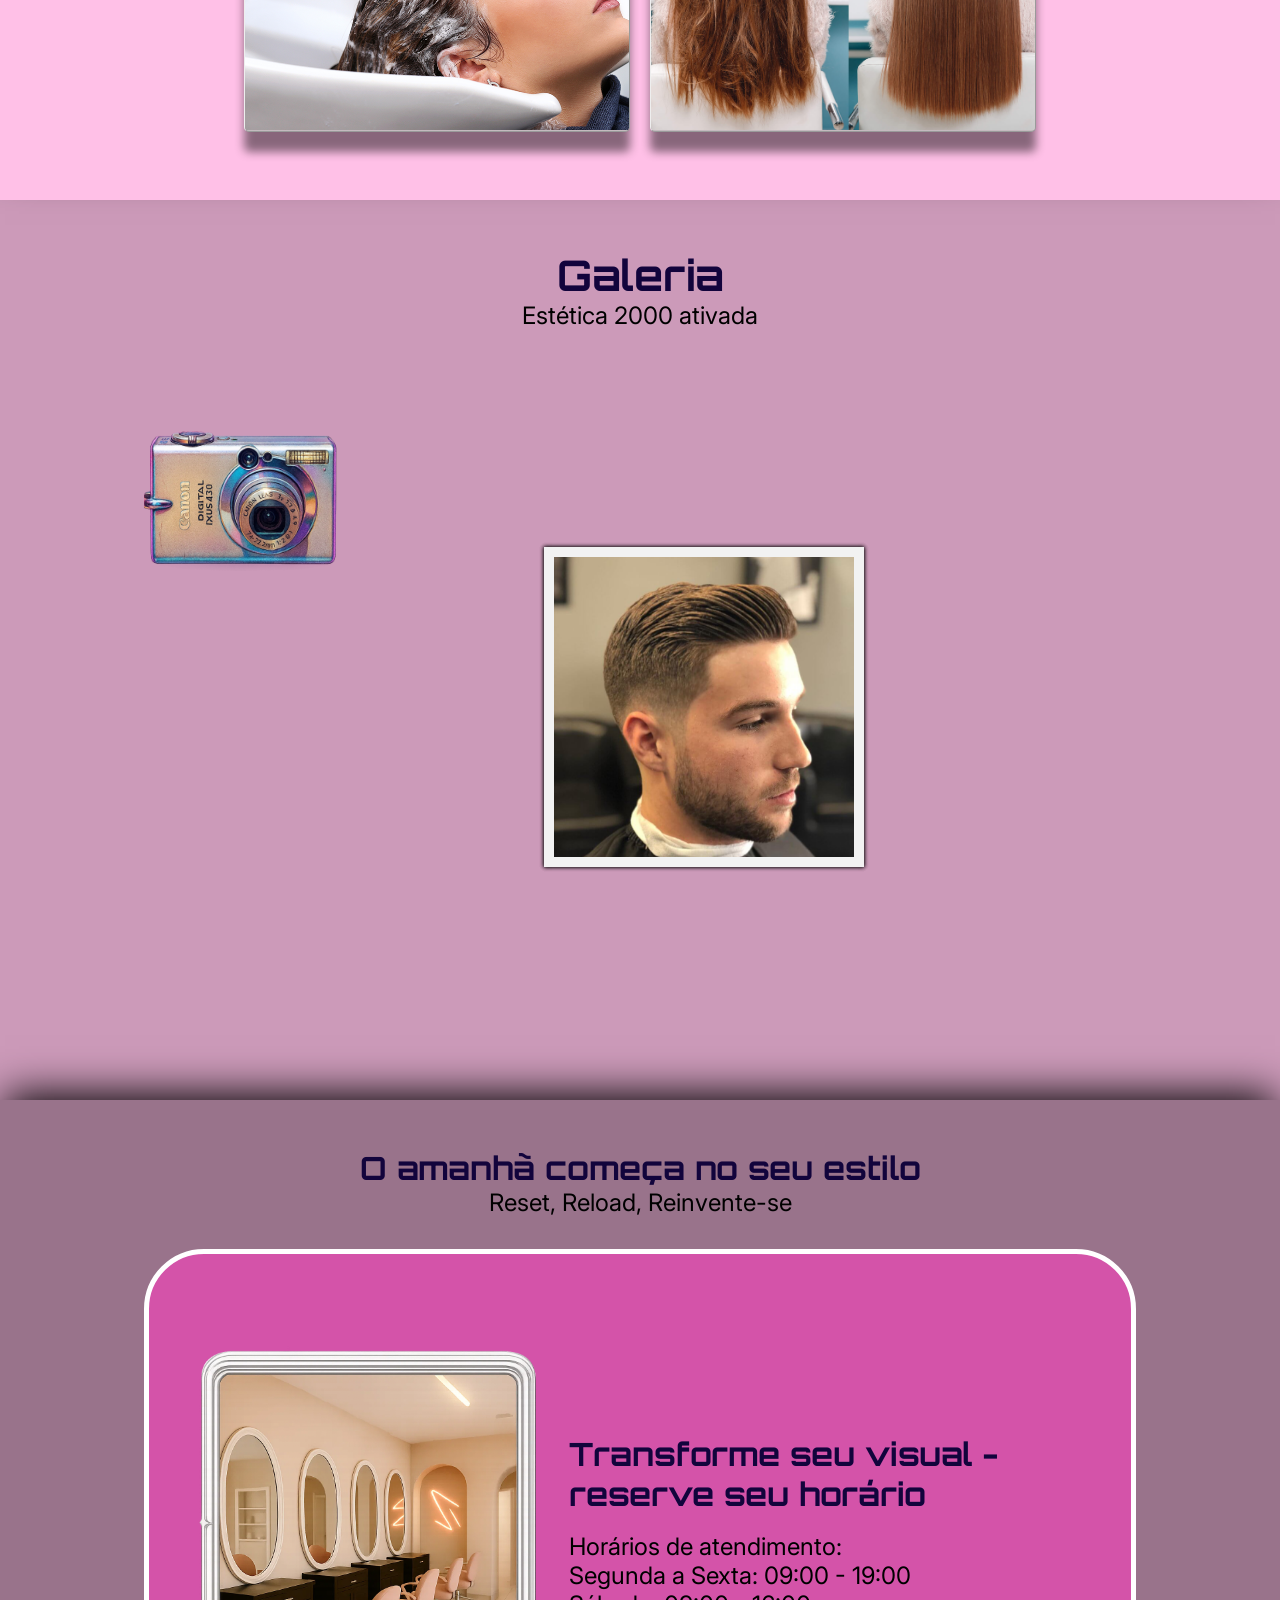
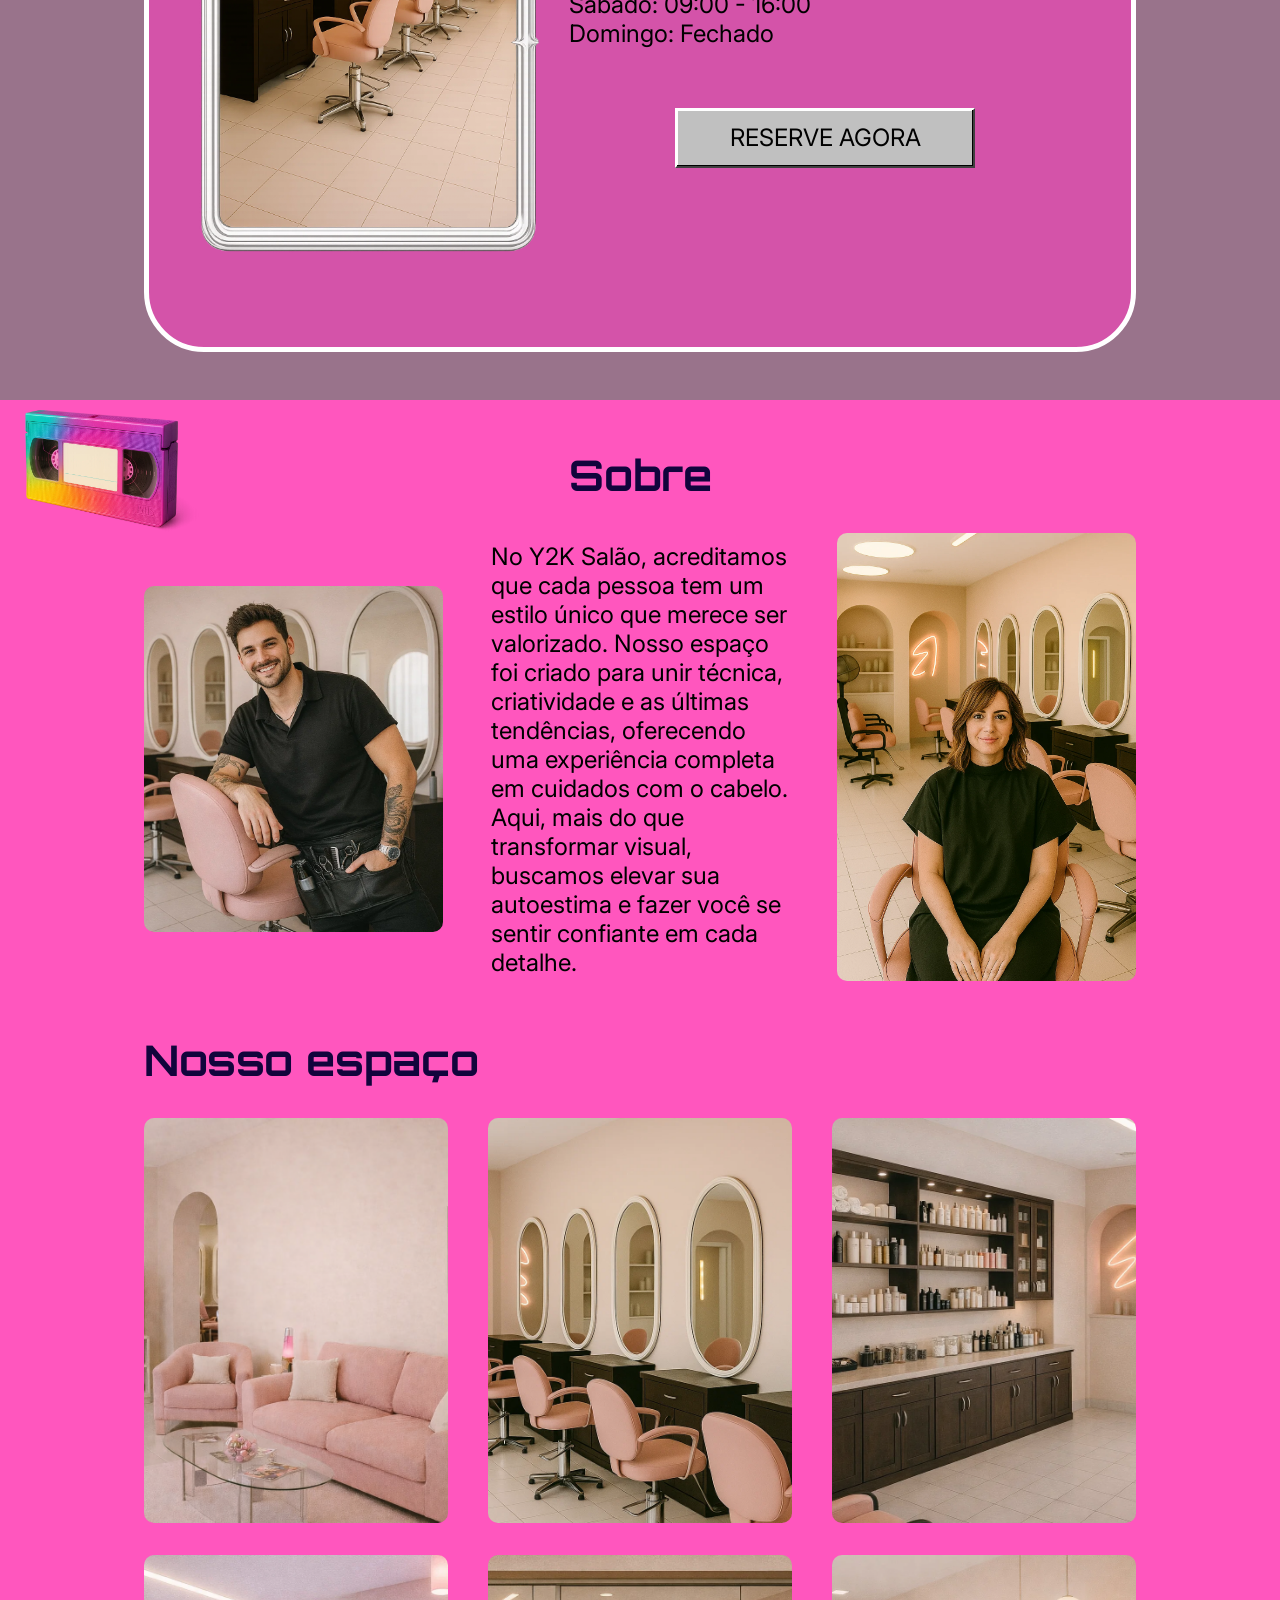
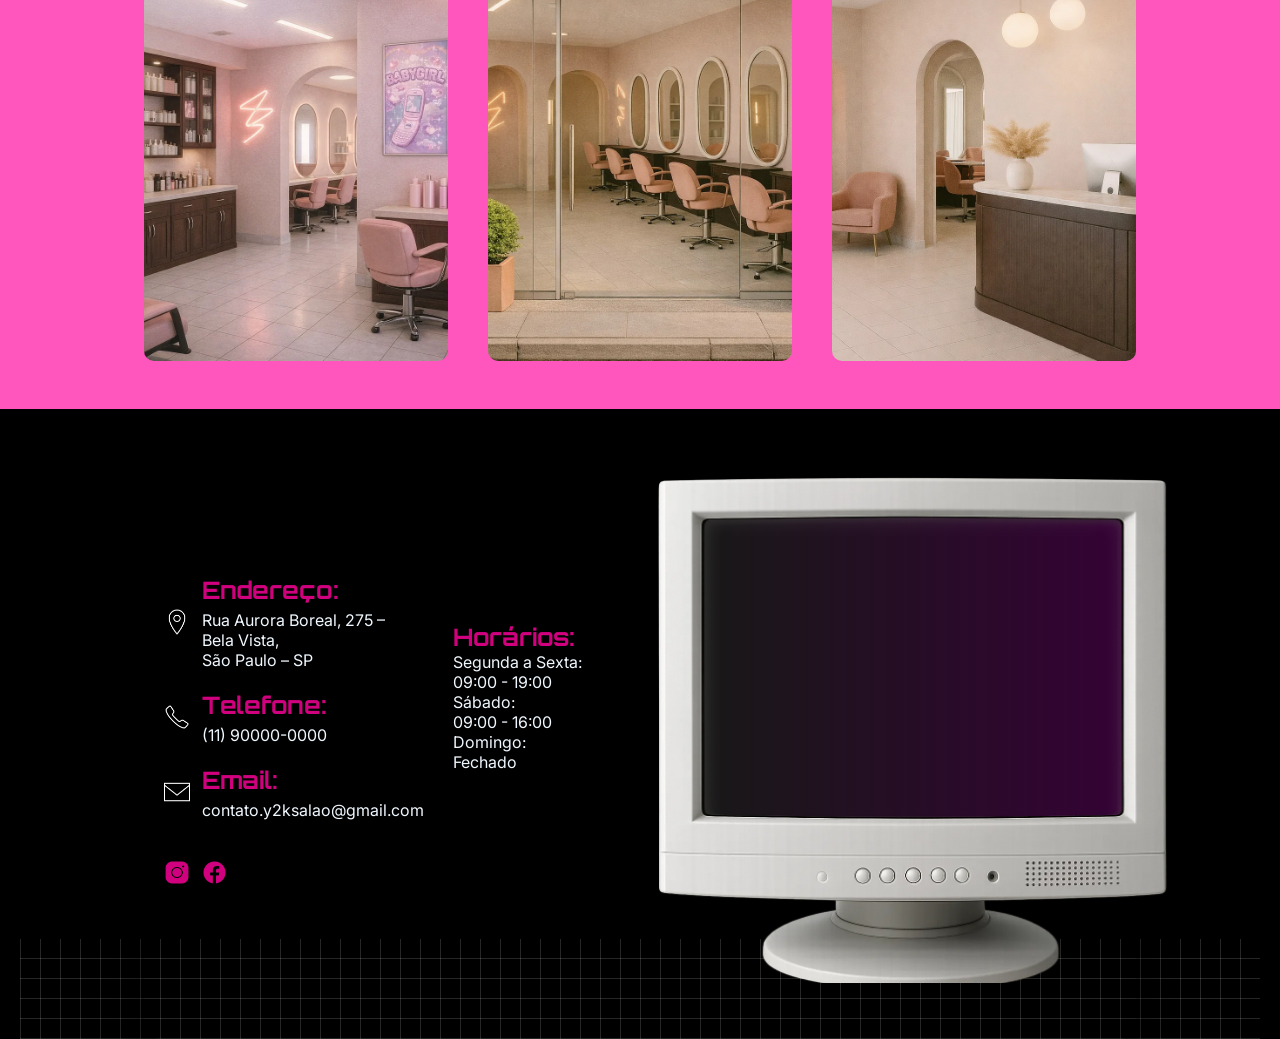
==== commit 03104b1a: "update" ====
--- a/index.html
+++ b/index.html
@@ -4,7 +4,7 @@
     <meta charset="UTF-8" />
     <meta name="viewport" content="width=device-width, initial-scale=1.0" />
     <title>Y2K Salão</title>
-    <link rel="stylesheet" href="estilo.css?v=1.0.2" />
+    <link rel="stylesheet" href="estilo.css?v=1.0.3" />
     <link rel="stylesheet" href="estilo-mobile.css?v=1.0.2" />
     <link rel="stylesheet" href="estilo-tablet.css?v=1.0.2" />
     <script src="menu-hamburguer.js?v=1.0.2" defer></script>
--- a/estilo.css
+++ b/estilo.css
@@ -1246,10 +1246,12 @@
 
 #sobre-img-01 img {
   width: 100%;
+  border-radius: 10px;
 }
 
 #sobre-img-02 img {
   width: 100%;
+  border-radius: 10px;
 }
 #y2k-espaço-container {
   text-align: left;
